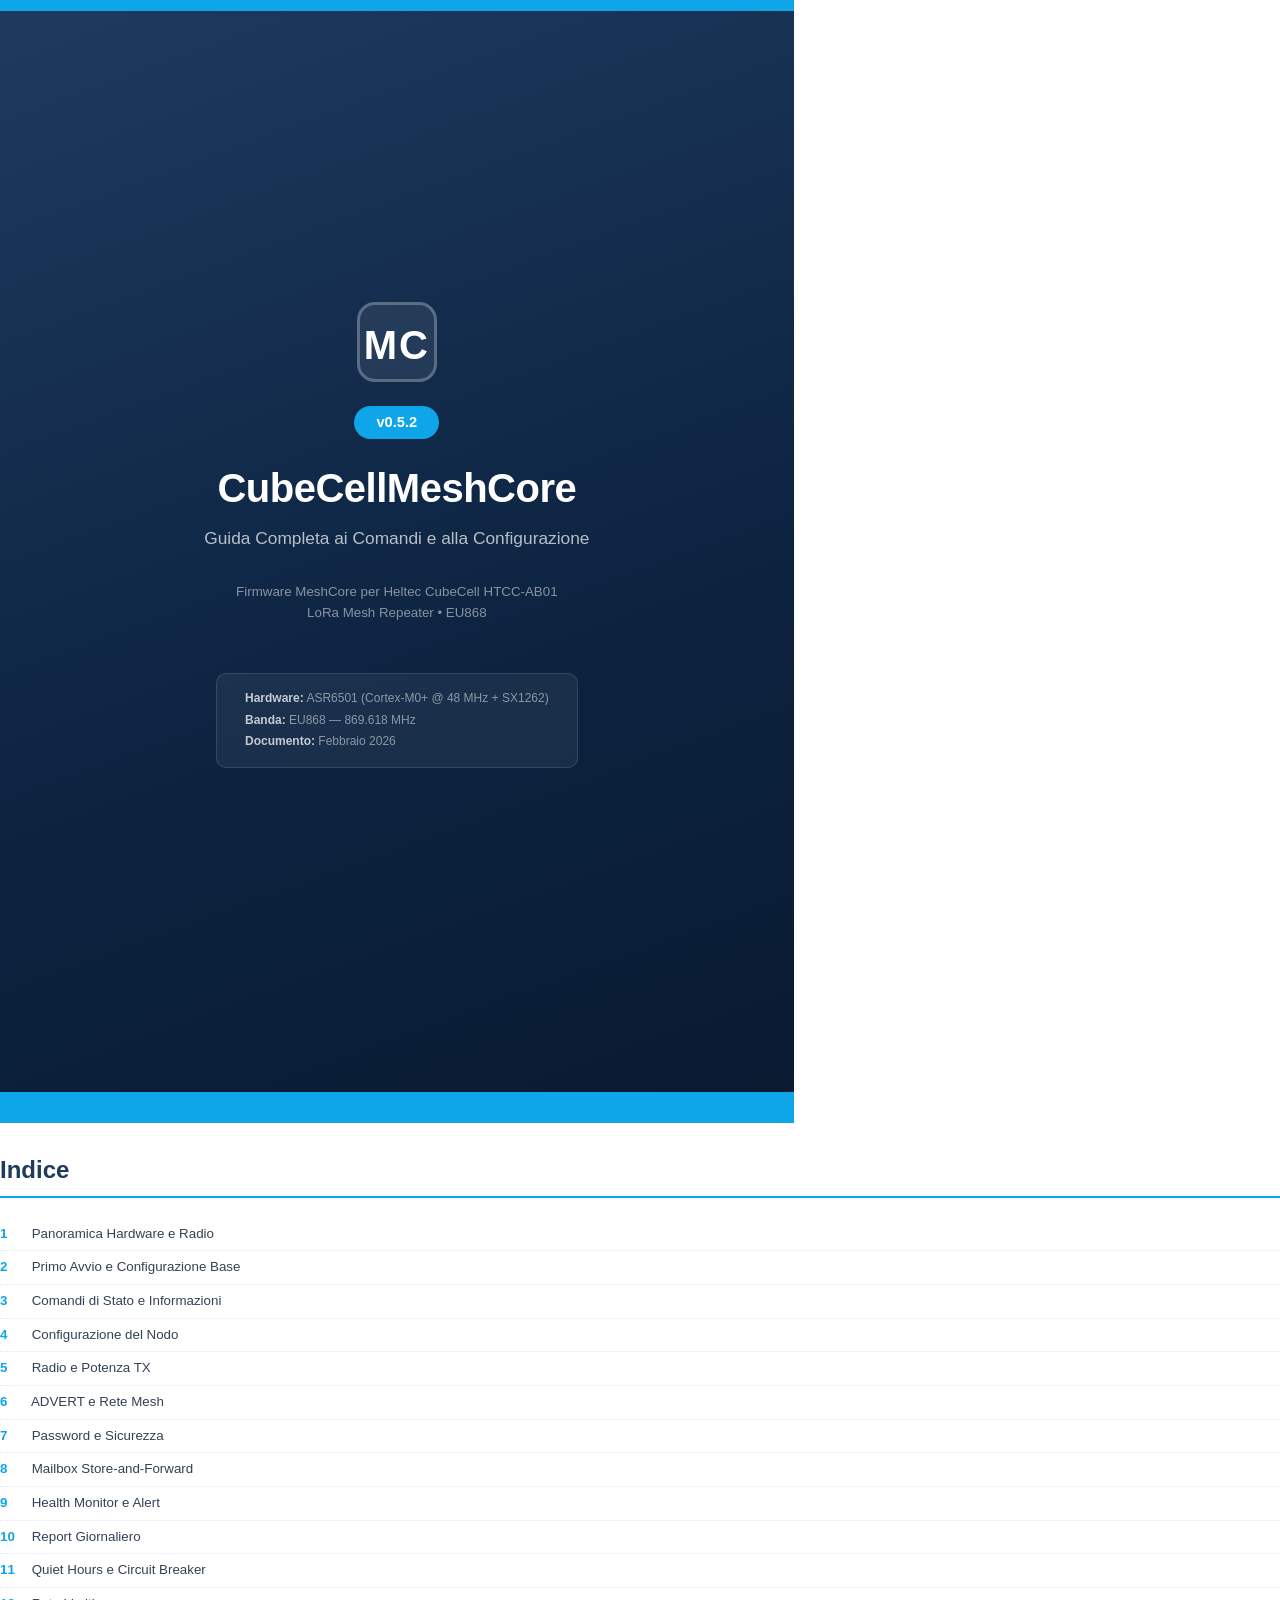
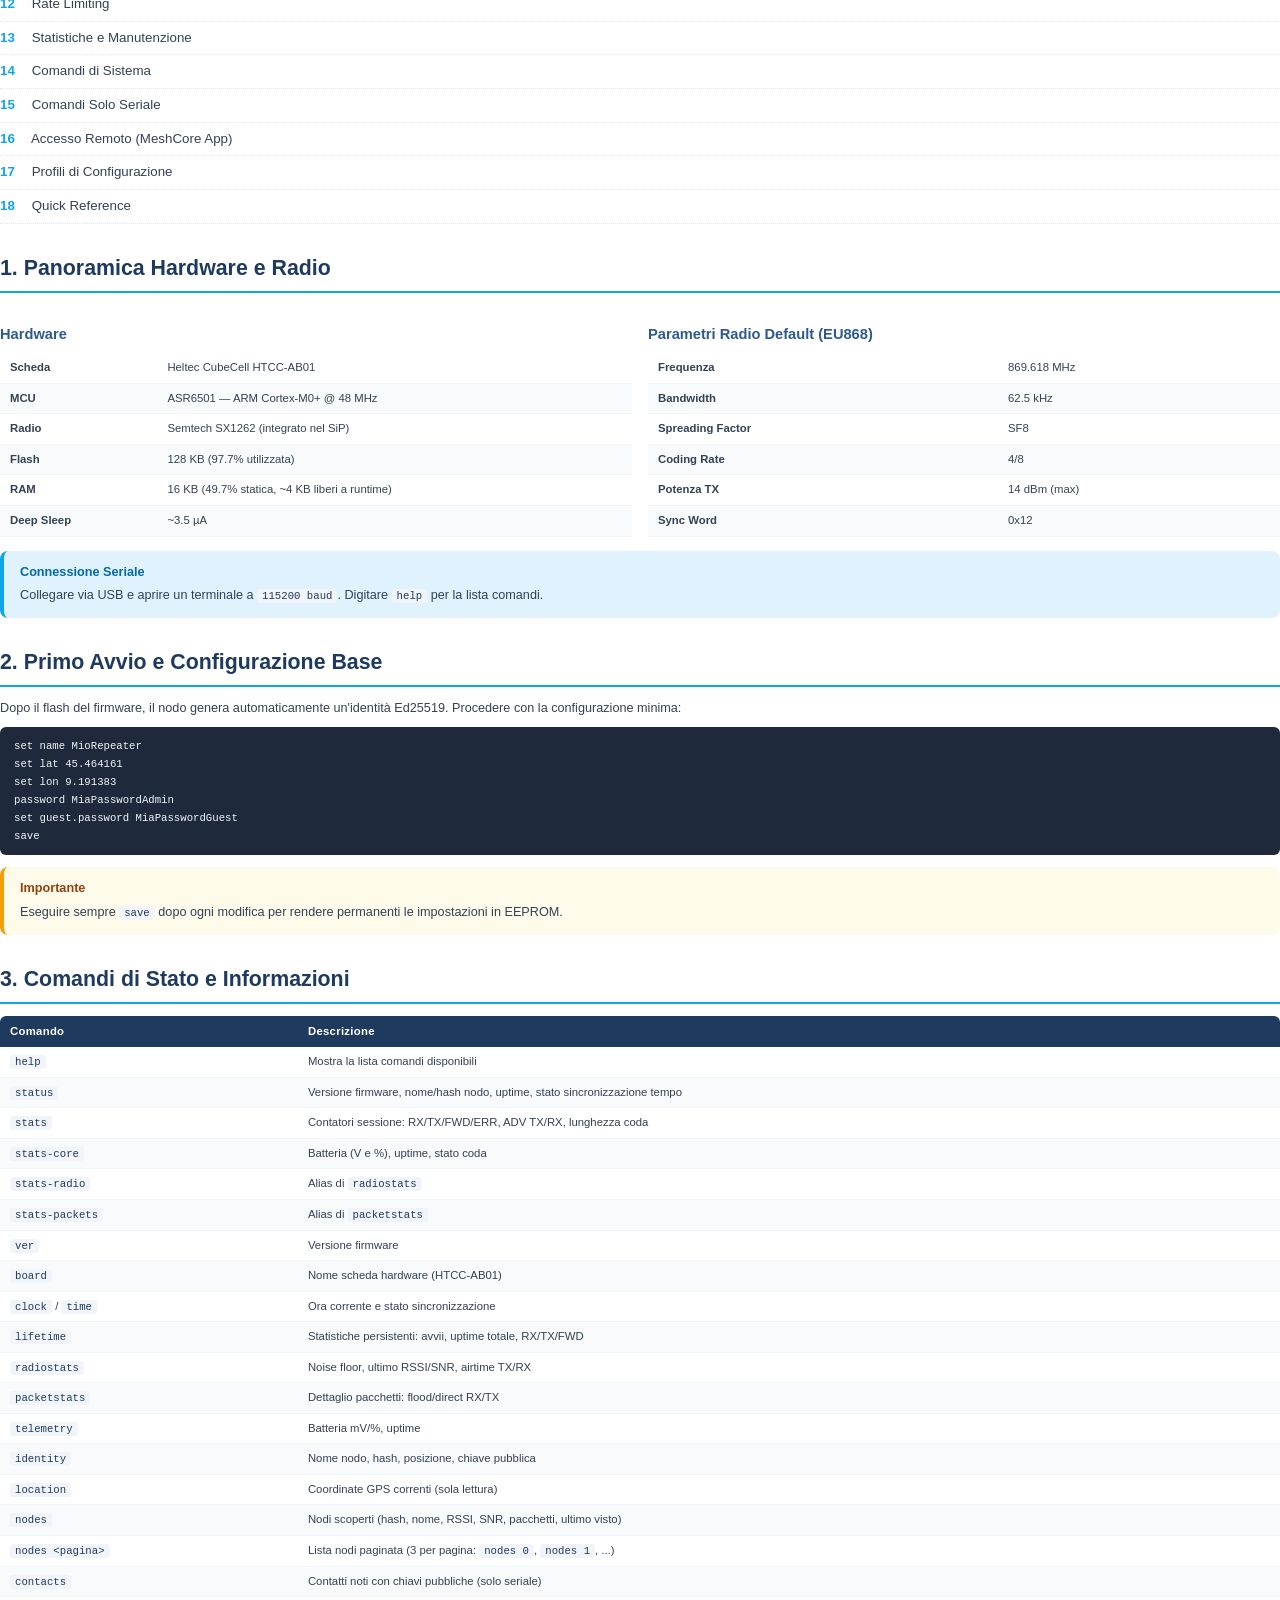
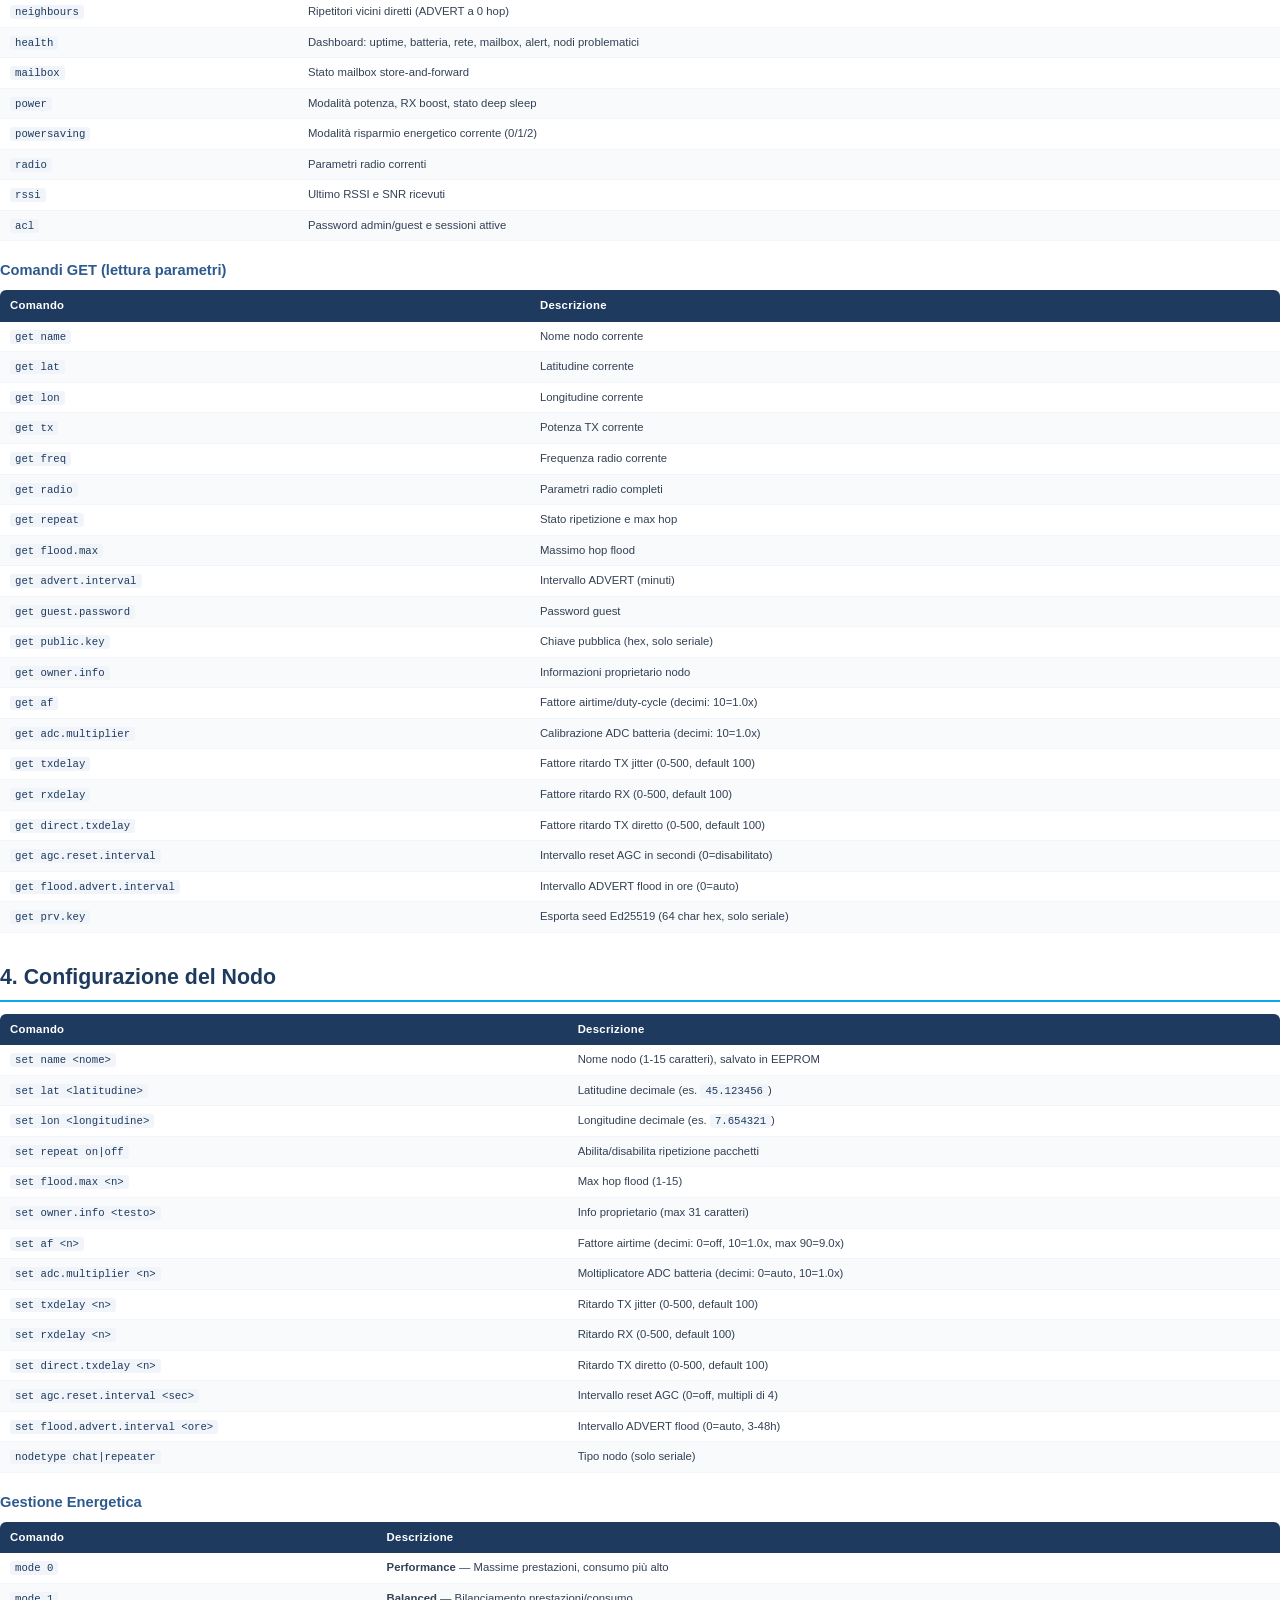
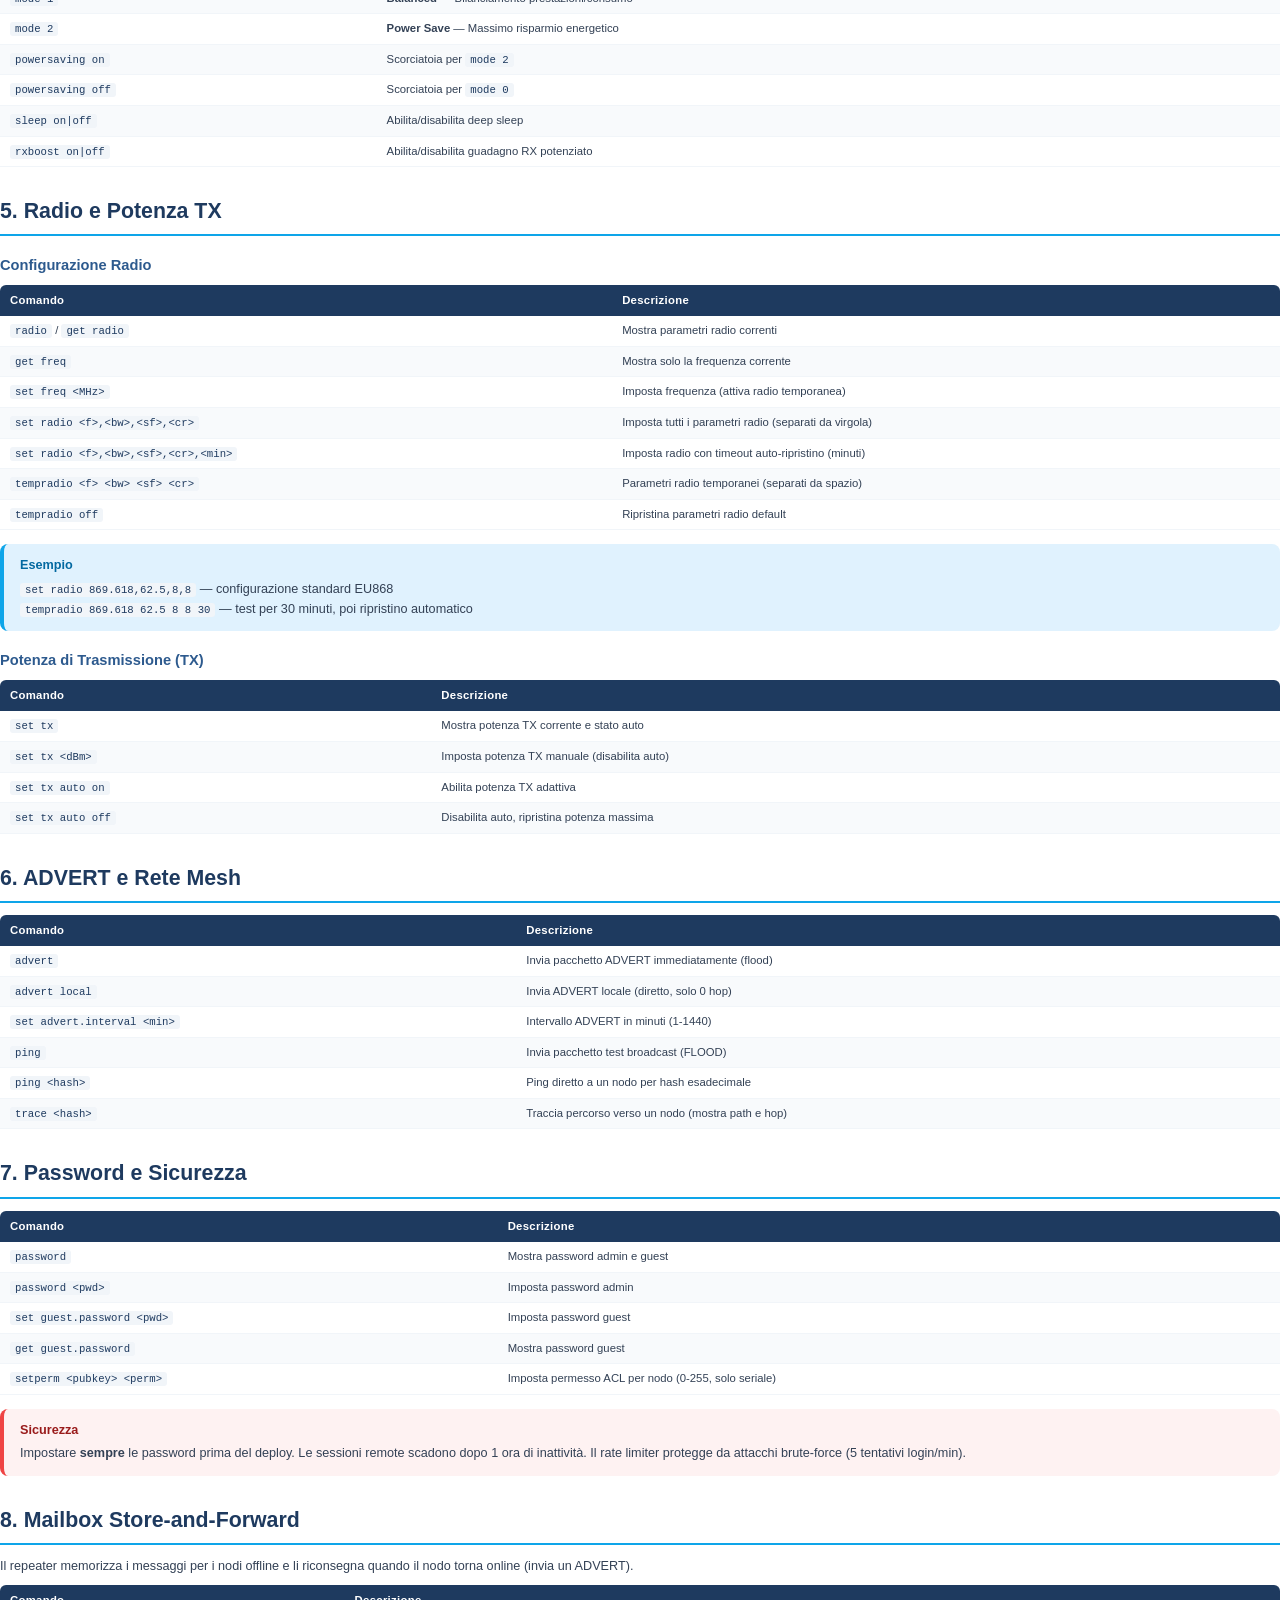
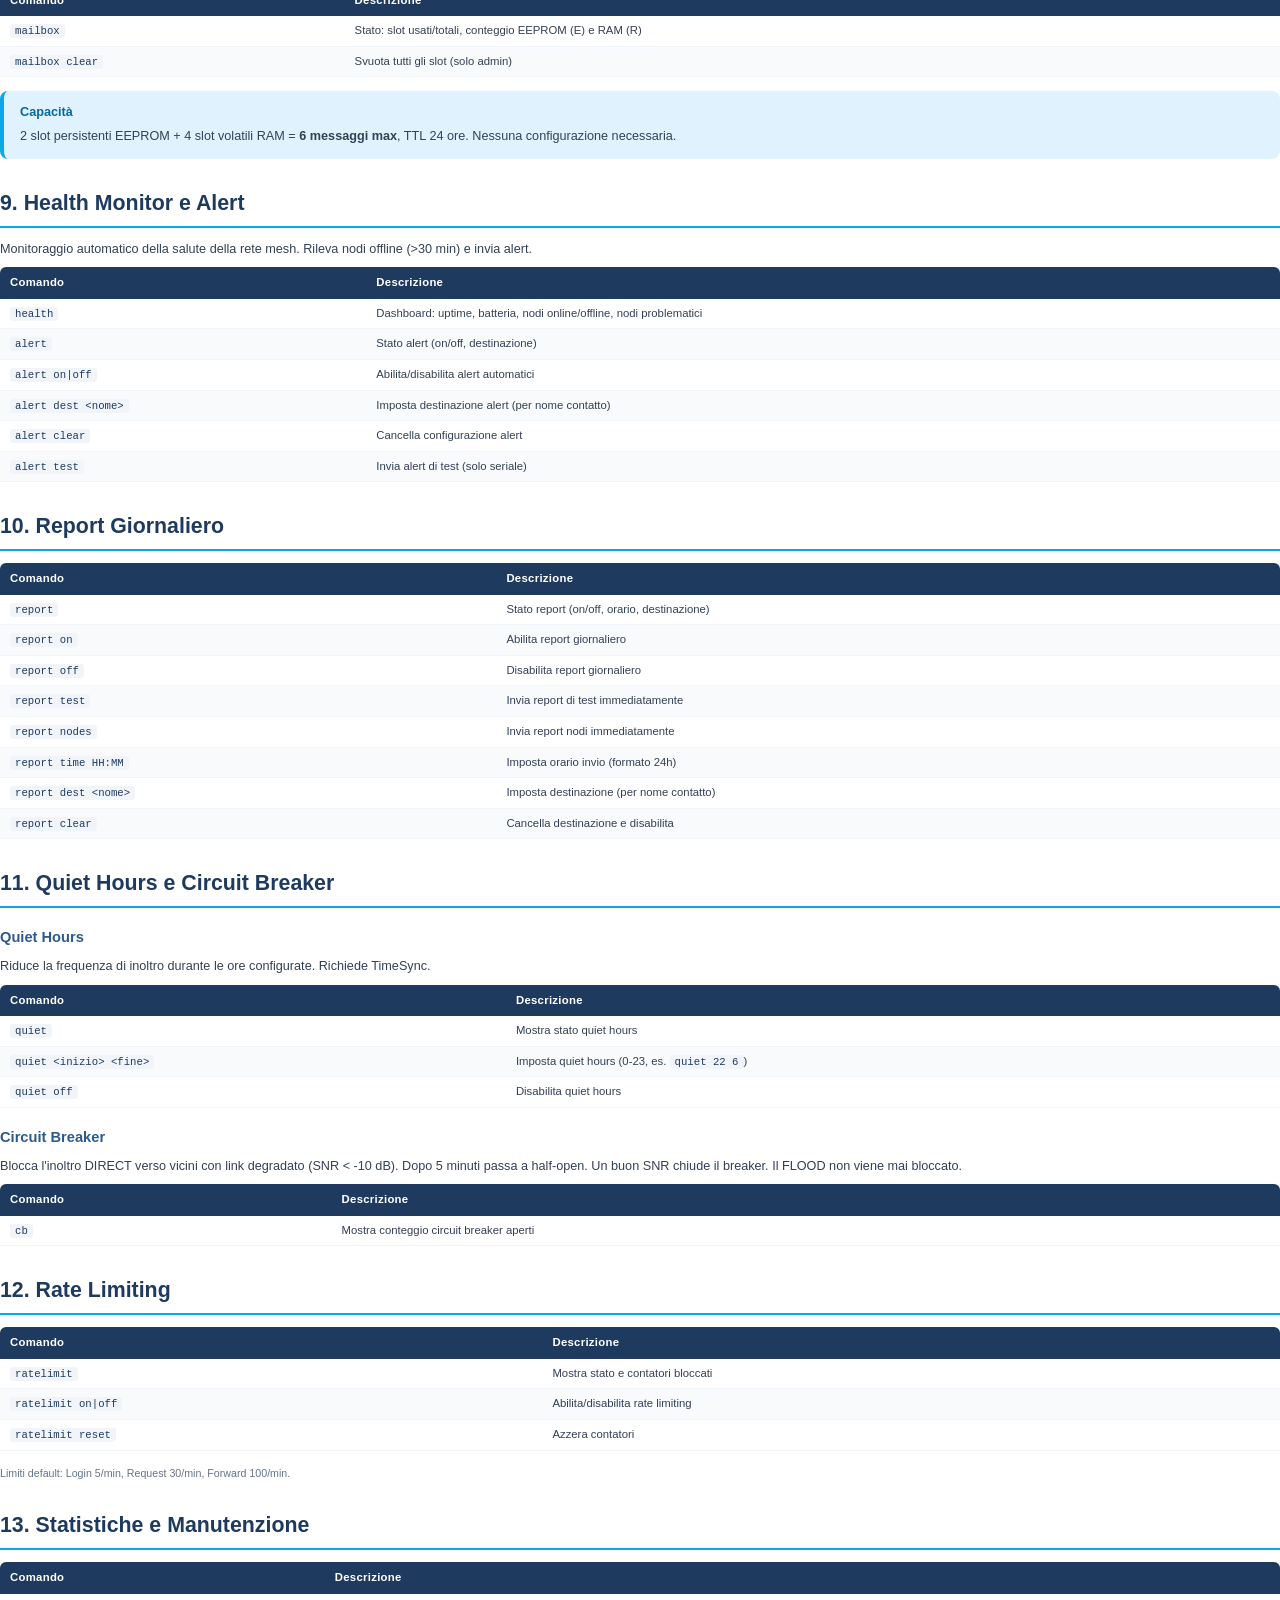
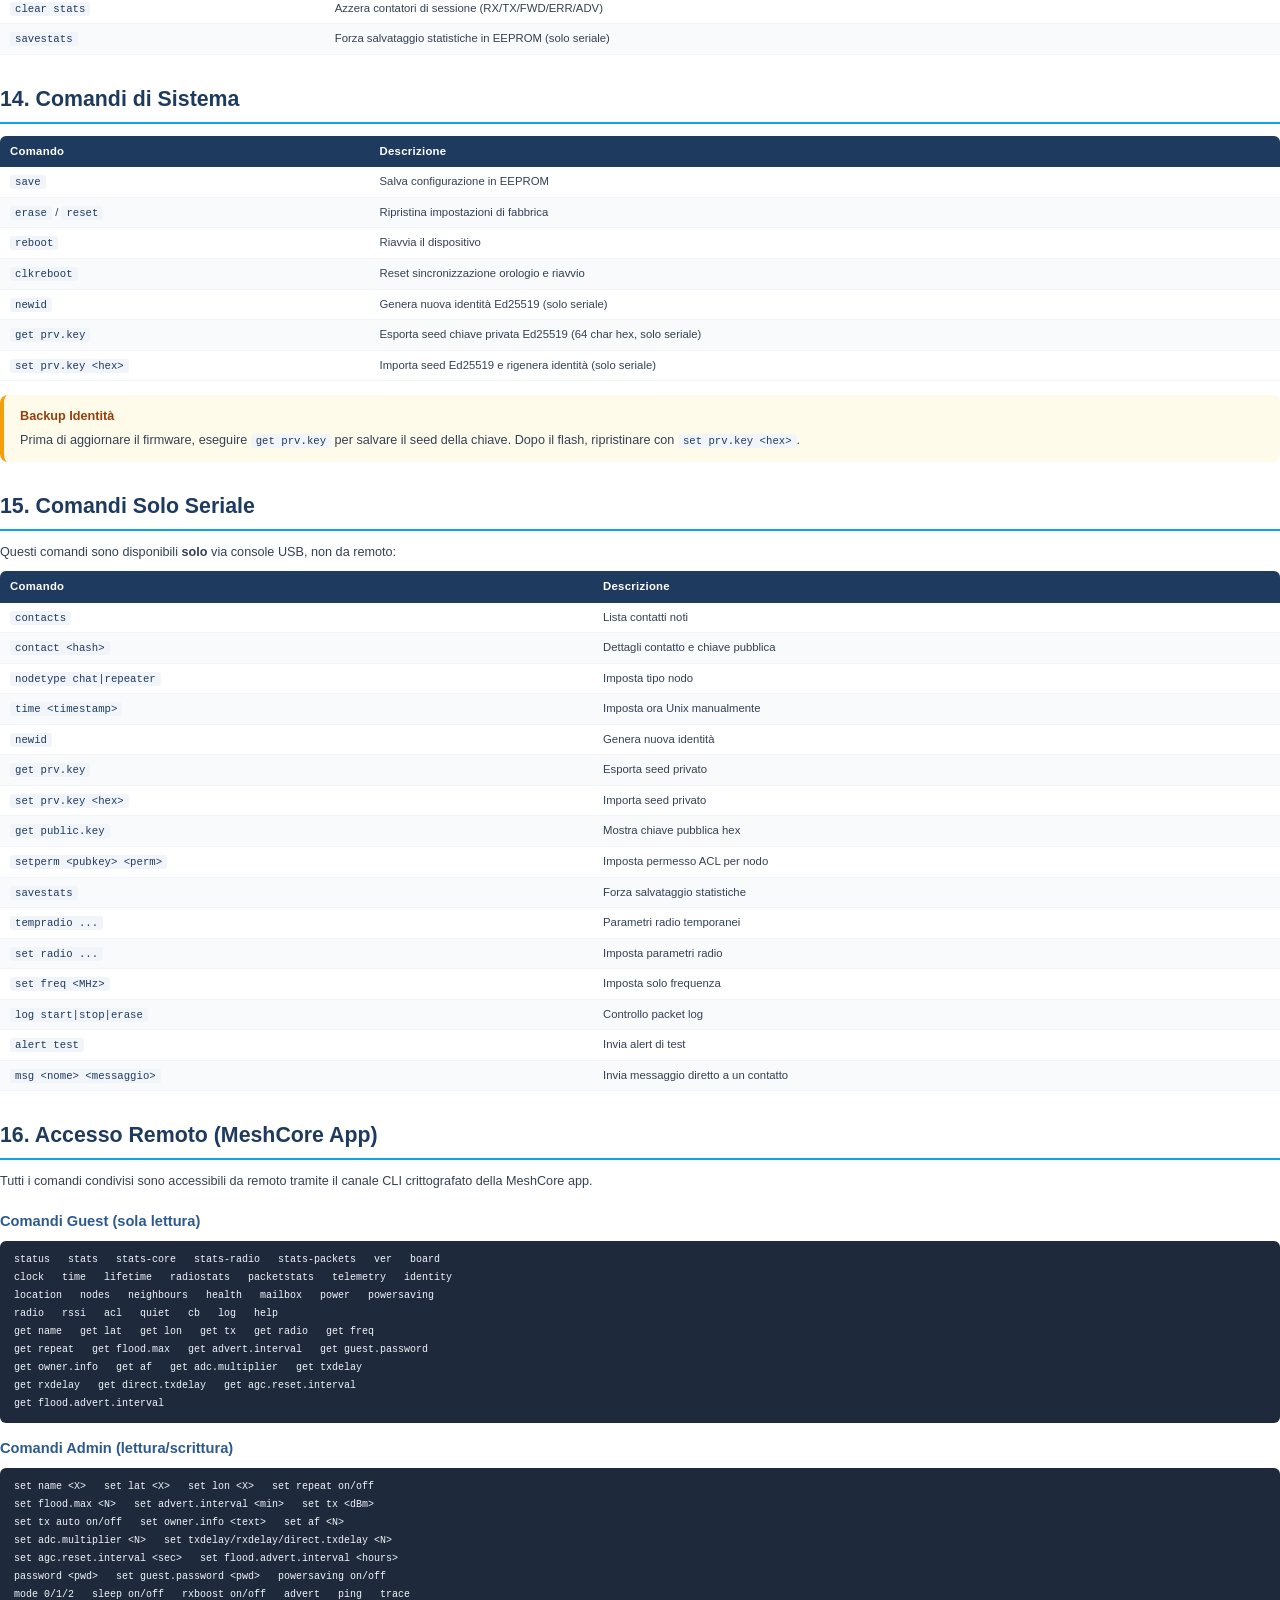
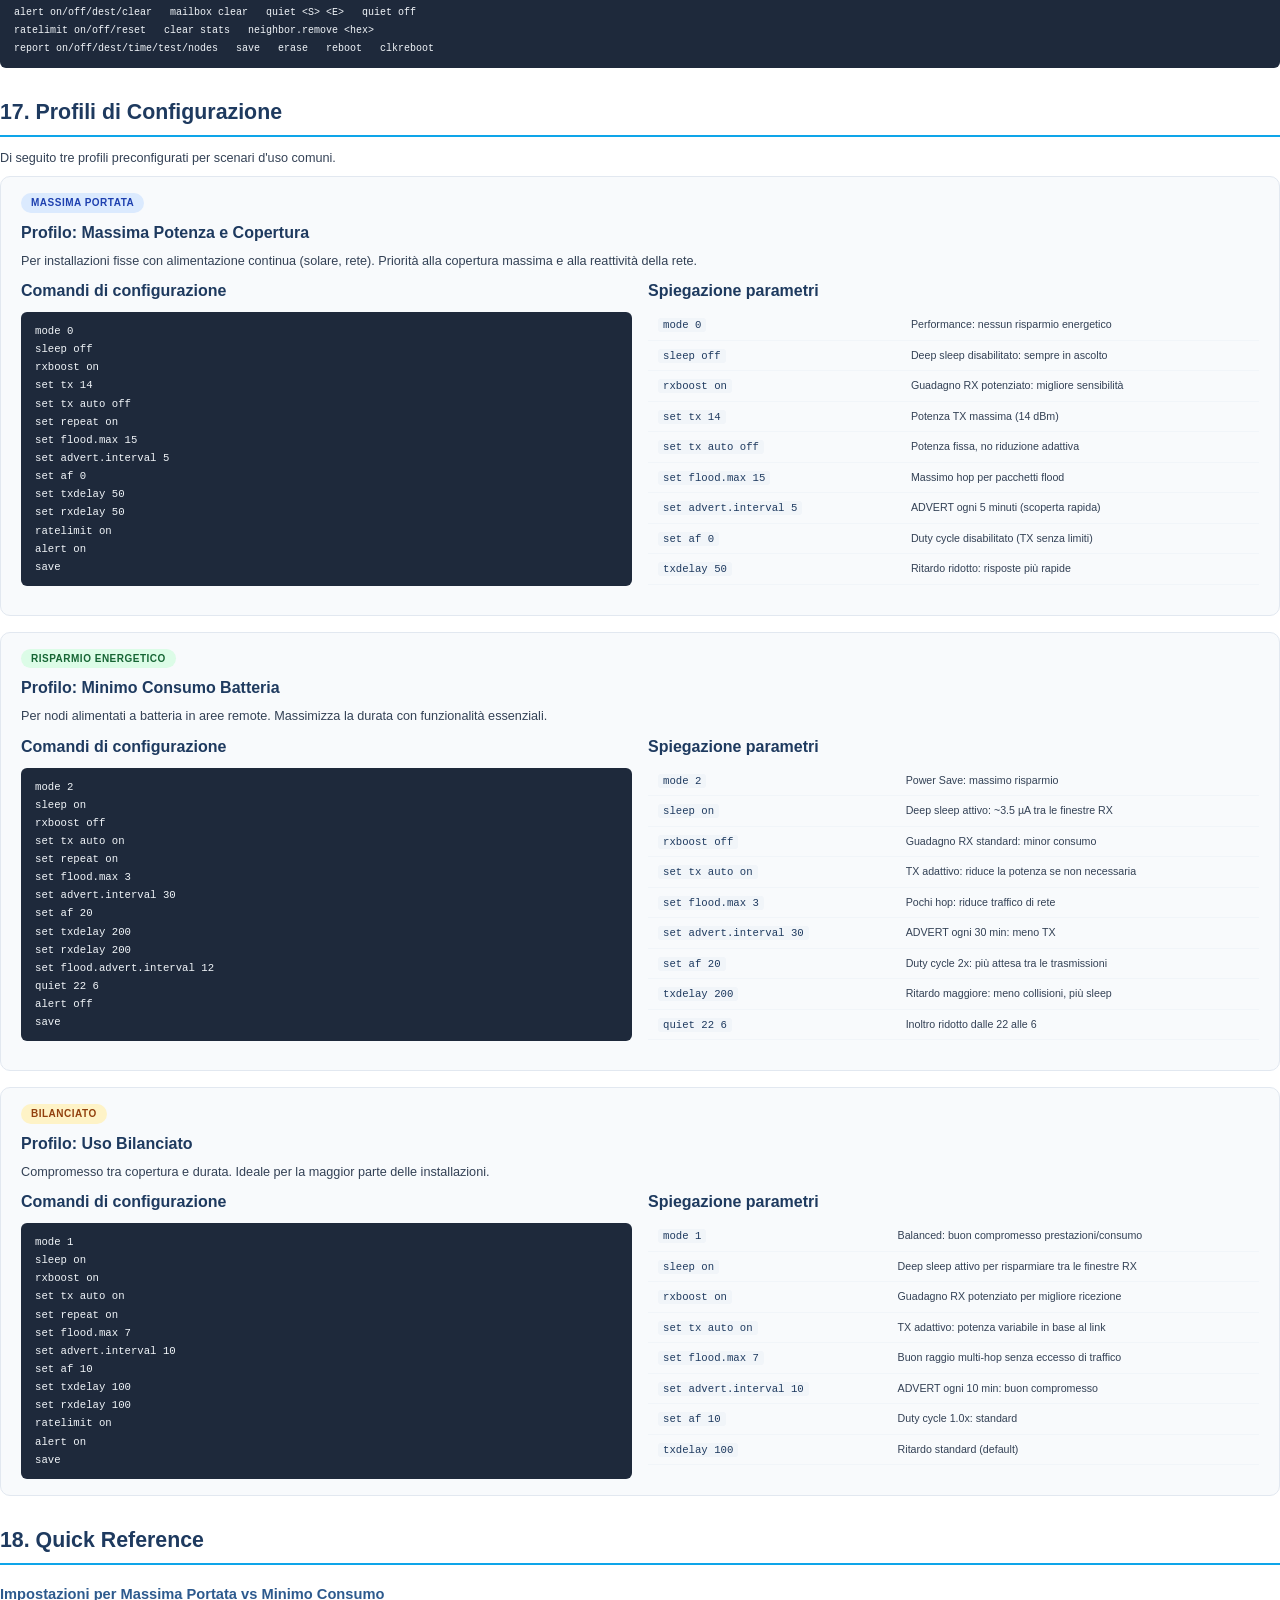
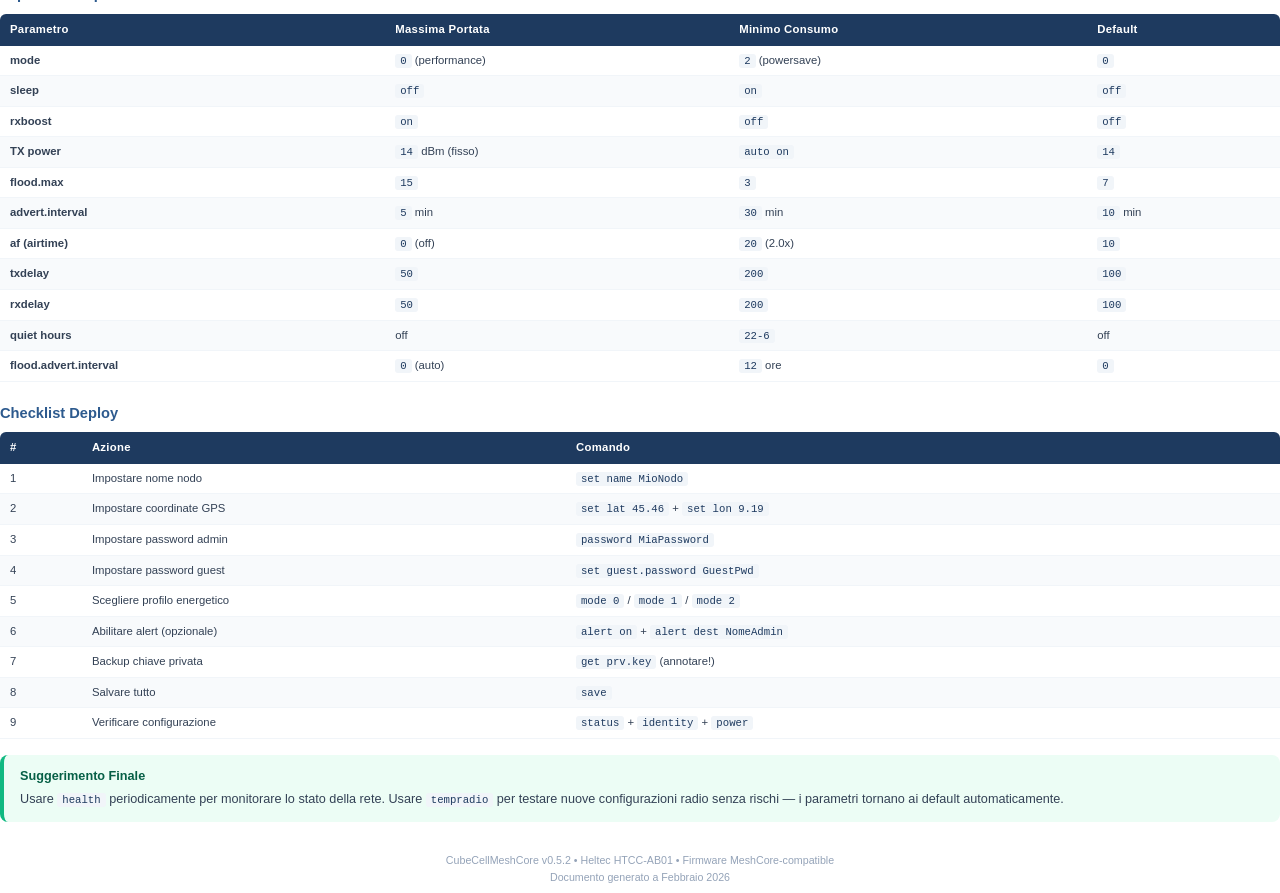
==== docs/CubeCellMeshCore_Guida_Comandi_IT.html @ b8c159b8 "Improve packet deserialization error logging Enhanced diagnostic output for 'Bad pkt' errors to show" ====
<!DOCTYPE html>
<html lang="it">
<head>
<meta charset="UTF-8">
<title>CubeCellMeshCore v0.5.2 - Guida Comandi</title>
<style>
  @page {
    size: A4;
    margin: 20mm 18mm 22mm 18mm;
    @bottom-center {
      content: "CubeCellMeshCore v0.5.2 — Guida Comandi";
      font-size: 8pt;
      color: #94a3b8;
      font-family: 'Inter', 'Segoe UI', sans-serif;
    }
    @bottom-right {
      content: counter(page) " / " counter(pages);
      font-size: 8pt;
      color: #94a3b8;
      font-family: 'Inter', 'Segoe UI', sans-serif;
    }
  }

  @page coverpage {
    margin: 0;
    @bottom-center { content: none; }
    @bottom-right { content: none; }
  }

  :root {
    --primary: #1e3a5f;
    --primary-light: #2d5a8e;
    --accent: #0ea5e9;
    --accent-soft: #e0f2fe;
    --success: #10b981;
    --success-bg: #ecfdf5;
    --warning: #f59e0b;
    --warning-bg: #fffbeb;
    --danger: #ef4444;
    --danger-bg: #fef2f2;
    --gray-50: #f8fafc;
    --gray-100: #f1f5f9;
    --gray-200: #e2e8f0;
    --gray-300: #cbd5e1;
    --gray-500: #64748b;
    --gray-700: #334155;
    --gray-900: #0f172a;
  }

  * { margin: 0; padding: 0; box-sizing: border-box; }

  body {
    font-family: 'Inter', 'Segoe UI', 'Helvetica Neue', Arial, sans-serif;
    font-size: 9.5pt;
    line-height: 1.55;
    color: var(--gray-700);
  }

  /* COVER PAGE - WeasyPrint compatible */
  .cover {
    page: coverpage;
    page-break-after: always;
    width: 210mm;
    height: 297mm;
    margin: 0;
    padding: 0;
    background: #1e3a5f;
    color: white;
    text-align: center;
    position: relative;
    overflow: hidden;
  }

  .cover-bg {
    position: absolute;
    top: 0; left: 0; right: 0; bottom: 0;
    background: linear-gradient(160deg, #1e3a5f 0%, #0c2340 60%, #091a30 100%);
  }

  /* Decorative geometric accent */
  .cover-accent {
    position: absolute;
    bottom: 0;
    left: 0;
    right: 0;
    height: 8mm;
    background: #0ea5e9;
  }

  .cover-accent-line {
    position: absolute;
    top: 0;
    left: 0;
    right: 0;
    height: 3mm;
    background: #0ea5e9;
  }

  .cover-content {
    position: relative;
    z-index: 1;
    padding-top: 80mm;
  }

  .cover-logo {
    width: 80px;
    height: 80px;
    border: 3px solid rgba(255,255,255,0.25);
    border-radius: 18px;
    margin: 0 auto 24px auto;
    line-height: 80px;
    font-size: 30pt;
    font-weight: 700;
    background: rgba(255,255,255,0.07);
    letter-spacing: 2px;
  }

  .cover .version-badge {
    display: inline-block;
    background: #0ea5e9;
    color: white;
    padding: 5px 22px;
    border-radius: 20px;
    font-size: 11pt;
    font-weight: 600;
    margin-bottom: 18px;
  }

  .cover h1 {
    font-size: 30pt;
    font-weight: 700;
    letter-spacing: -0.5px;
    margin-bottom: 6px;
    color: white;
  }

  .cover .subtitle {
    font-size: 13pt;
    font-weight: 300;
    color: rgba(255,255,255,0.70);
    margin-bottom: 30px;
  }

  .cover .desc {
    font-size: 10pt;
    color: rgba(255,255,255,0.50);
    margin-bottom: 50px;
  }

  .cover .meta-box {
    display: inline-block;
    text-align: left;
    background: rgba(255,255,255,0.06);
    border: 1px solid rgba(255,255,255,0.12);
    border-radius: 10px;
    padding: 14px 28px;
    font-size: 9pt;
    color: rgba(255,255,255,0.50);
    line-height: 1.8;
  }

  .cover .meta-box strong {
    color: rgba(255,255,255,0.75);
  }

  /* TOC */
  .toc {
    page-break-after: always;
  }

  .toc h2 {
    font-size: 18pt;
    color: var(--primary);
    margin-bottom: 20px;
    padding-bottom: 8px;
    border-bottom: 2px solid var(--accent);
  }

  .toc ul {
    list-style: none;
    padding: 0;
  }

  .toc li {
    padding: 6px 0;
    border-bottom: 1px dotted var(--gray-200);
    font-size: 10pt;
  }

  .toc li .num {
    display: inline-block;
    width: 28px;
    color: var(--accent);
    font-weight: 600;
  }

  /* SECTION HEADERS */
  h2 {
    font-size: 16pt;
    color: var(--primary);
    font-weight: 700;
    margin-top: 28px;
    margin-bottom: 12px;
    padding-bottom: 6px;
    border-bottom: 2px solid var(--accent);
    page-break-after: avoid;
  }

  h3 {
    font-size: 11pt;
    color: var(--primary-light);
    font-weight: 600;
    margin-top: 18px;
    margin-bottom: 8px;
    page-break-after: avoid;
  }

  h4 {
    font-size: 10pt;
    color: var(--gray-700);
    font-weight: 600;
    margin-top: 12px;
    margin-bottom: 6px;
  }

  p {
    margin-bottom: 8px;
  }

  /* TABLES */
  table {
    width: 100%;
    border-collapse: collapse;
    margin-bottom: 14px;
    font-size: 8.5pt;
    page-break-inside: avoid;
  }

  thead th {
    background: #1e3a5f;
    color: white;
    font-weight: 600;
    text-align: left;
    padding: 7px 10px;
    font-size: 8.5pt;
    letter-spacing: 0.3px;
  }

  thead th:first-child { border-radius: 6px 0 0 0; }
  thead th:last-child { border-radius: 0 6px 0 0; }

  tbody td {
    padding: 6px 10px;
    border-bottom: 1px solid #f1f5f9;
    vertical-align: top;
  }

  tbody tr:nth-child(even) { background: #f8fafc; }

  /* CODE */
  code {
    font-family: 'Consolas', 'Courier New', monospace;
    font-size: 8pt;
    background: #f1f5f9;
    padding: 1px 5px;
    border-radius: 3px;
    color: #1e3a5f;
  }

  pre {
    background: #0f172a;
    color: #e2e8f0;
    padding: 12px 16px;
    border-radius: 8px;
    font-size: 8pt;
    line-height: 1.5;
    margin-bottom: 12px;
    overflow-x: auto;
    page-break-inside: avoid;
  }

  pre code {
    background: none;
    padding: 0;
    color: inherit;
  }

  /* INFO BOXES */
  .box {
    border-radius: 8px;
    padding: 12px 16px;
    margin-bottom: 14px;
    page-break-inside: avoid;
  }

  .box-title {
    font-weight: 600;
    font-size: 9.5pt;
    margin-bottom: 4px;
  }

  .box-tip {
    background: #e0f2fe;
    border-left: 4px solid #0ea5e9;
  }

  .box-tip .box-title { color: #0369a1; }

  .box-success {
    background: #ecfdf5;
    border-left: 4px solid #10b981;
  }

  .box-success .box-title { color: #065f46; }

  .box-warning {
    background: #fffbeb;
    border-left: 4px solid #f59e0b;
  }

  .box-warning .box-title { color: #92400e; }

  .box-danger {
    background: #fef2f2;
    border-left: 4px solid #ef4444;
  }

  .box-danger .box-title { color: #991b1b; }

  /* PROFILE CARDS */
  .profile-card {
    background: #f8fafc;
    border: 1px solid #e2e8f0;
    border-radius: 10px;
    padding: 16px 20px;
    margin-bottom: 16px;
    page-break-inside: avoid;
  }

  .profile-card h4 {
    margin-top: 0;
    font-size: 12pt;
    color: #1e3a5f;
  }

  .profile-card .badge {
    display: inline-block;
    padding: 2px 10px;
    border-radius: 12px;
    font-size: 7.5pt;
    font-weight: 600;
    text-transform: uppercase;
    letter-spacing: 0.5px;
    margin-bottom: 8px;
  }

  .badge-perf { background: #dbeafe; color: #1e40af; }
  .badge-save { background: #dcfce7; color: #166534; }
  .badge-bal  { background: #fef3c7; color: #92400e; }

  /* CMD-LIST: white text on dark background for readability */
  .cmd-list {
    background: #1e293b;
    color: #f1f5f9;
    font-family: 'Consolas', 'Courier New', monospace;
    font-size: 8pt;
    padding: 10px 14px;
    border-radius: 6px;
    margin-top: 8px;
    line-height: 1.7;
  }

  /* UTILITIES */
  .two-col {
    display: flex;
    gap: 16px;
  }

  .two-col > div { flex: 1; }

  .small { font-size: 8pt; color: #64748b; }
  .break-before { page-break-before: always; }
  .no-break { page-break-inside: avoid; }
</style>
</head>
<body>

<!-- =================== COVER =================== -->
<div class="cover">
  <div class="cover-bg"></div>
  <div class="cover-accent-line"></div>
  <div class="cover-accent"></div>
  <div class="cover-content">
    <div class="cover-logo">MC</div>
    <div class="version-badge">v0.5.2</div>
    <h1>CubeCellMeshCore</h1>
    <p class="subtitle">Guida Completa ai Comandi e alla Configurazione</p>
    <p class="desc">
      Firmware MeshCore per Heltec CubeCell HTCC-AB01<br>
      LoRa Mesh Repeater &bull; EU868
    </p>
    <div class="meta-box">
      <strong>Hardware:</strong> ASR6501 (Cortex-M0+ @ 48 MHz + SX1262)<br>
      <strong>Banda:</strong> EU868 &mdash; 869.618 MHz<br>
      <strong>Documento:</strong> Febbraio 2026
    </div>
  </div>
</div>

<!-- =================== TOC =================== -->
<div class="toc">
  <h2>Indice</h2>
  <ul>
    <li><span class="num">1</span> Panoramica Hardware e Radio</li>
    <li><span class="num">2</span> Primo Avvio e Configurazione Base</li>
    <li><span class="num">3</span> Comandi di Stato e Informazioni</li>
    <li><span class="num">4</span> Configurazione del Nodo</li>
    <li><span class="num">5</span> Radio e Potenza TX</li>
    <li><span class="num">6</span> ADVERT e Rete Mesh</li>
    <li><span class="num">7</span> Password e Sicurezza</li>
    <li><span class="num">8</span> Mailbox Store-and-Forward</li>
    <li><span class="num">9</span> Health Monitor e Alert</li>
    <li><span class="num">10</span> Report Giornaliero</li>
    <li><span class="num">11</span> Quiet Hours e Circuit Breaker</li>
    <li><span class="num">12</span> Rate Limiting</li>
    <li><span class="num">13</span> Statistiche e Manutenzione</li>
    <li><span class="num">14</span> Comandi di Sistema</li>
    <li><span class="num">15</span> Comandi Solo Seriale</li>
    <li><span class="num">16</span> Accesso Remoto (MeshCore App)</li>
    <li><span class="num">17</span> Profili di Configurazione</li>
    <li><span class="num">18</span> Quick Reference</li>
  </ul>
</div>

<!-- =================== 1. PANORAMICA =================== -->
<h2>1. Panoramica Hardware e Radio</h2>

<div class="two-col">
  <div>
    <h3>Hardware</h3>
    <table>
      <tbody>
        <tr><td><strong>Scheda</strong></td><td>Heltec CubeCell HTCC-AB01</td></tr>
        <tr><td><strong>MCU</strong></td><td>ASR6501 &mdash; ARM Cortex-M0+ @ 48 MHz</td></tr>
        <tr><td><strong>Radio</strong></td><td>Semtech SX1262 (integrato nel SiP)</td></tr>
        <tr><td><strong>Flash</strong></td><td>128 KB (97.7% utilizzata)</td></tr>
        <tr><td><strong>RAM</strong></td><td>16 KB (49.7% statica, ~4 KB liberi a runtime)</td></tr>
        <tr><td><strong>Deep Sleep</strong></td><td>~3.5 &micro;A</td></tr>
      </tbody>
    </table>
  </div>
  <div>
    <h3>Parametri Radio Default (EU868)</h3>
    <table>
      <tbody>
        <tr><td><strong>Frequenza</strong></td><td>869.618 MHz</td></tr>
        <tr><td><strong>Bandwidth</strong></td><td>62.5 kHz</td></tr>
        <tr><td><strong>Spreading Factor</strong></td><td>SF8</td></tr>
        <tr><td><strong>Coding Rate</strong></td><td>4/8</td></tr>
        <tr><td><strong>Potenza TX</strong></td><td>14 dBm (max)</td></tr>
        <tr><td><strong>Sync Word</strong></td><td>0x12</td></tr>
      </tbody>
    </table>
  </div>
</div>

<div class="box box-tip">
  <div class="box-title">Connessione Seriale</div>
  Collegare via USB e aprire un terminale a <code>115200 baud</code>. Digitare <code>help</code> per la lista comandi.
</div>

<!-- =================== 2. PRIMO AVVIO =================== -->
<h2>2. Primo Avvio e Configurazione Base</h2>

<p>Dopo il flash del firmware, il nodo genera automaticamente un'identit&agrave; Ed25519. Procedere con la configurazione minima:</p>

<div class="cmd-list">
set name MioRepeater<br>
set lat 45.464161<br>
set lon 9.191383<br>
password MiaPasswordAdmin<br>
set guest.password MiaPasswordGuest<br>
save
</div>

<div class="box box-warning" style="margin-top:12px;">
  <div class="box-title">Importante</div>
  Eseguire sempre <code>save</code> dopo ogni modifica per rendere permanenti le impostazioni in EEPROM.
</div>

<!-- =================== 3. STATO E INFO =================== -->
<h2 class="break-before">3. Comandi di Stato e Informazioni</h2>

<table>
  <thead><tr><th>Comando</th><th>Descrizione</th></tr></thead>
  <tbody>
    <tr><td><code>help</code></td><td>Mostra la lista comandi disponibili</td></tr>
    <tr><td><code>status</code></td><td>Versione firmware, nome/hash nodo, uptime, stato sincronizzazione tempo</td></tr>
    <tr><td><code>stats</code></td><td>Contatori sessione: RX/TX/FWD/ERR, ADV TX/RX, lunghezza coda</td></tr>
    <tr><td><code>stats-core</code></td><td>Batteria (V e %), uptime, stato coda</td></tr>
    <tr><td><code>stats-radio</code></td><td>Alias di <code>radiostats</code></td></tr>
    <tr><td><code>stats-packets</code></td><td>Alias di <code>packetstats</code></td></tr>
    <tr><td><code>ver</code></td><td>Versione firmware</td></tr>
    <tr><td><code>board</code></td><td>Nome scheda hardware (HTCC-AB01)</td></tr>
    <tr><td><code>clock</code> / <code>time</code></td><td>Ora corrente e stato sincronizzazione</td></tr>
    <tr><td><code>lifetime</code></td><td>Statistiche persistenti: avvii, uptime totale, RX/TX/FWD</td></tr>
    <tr><td><code>radiostats</code></td><td>Noise floor, ultimo RSSI/SNR, airtime TX/RX</td></tr>
    <tr><td><code>packetstats</code></td><td>Dettaglio pacchetti: flood/direct RX/TX</td></tr>
    <tr><td><code>telemetry</code></td><td>Batteria mV/%, uptime</td></tr>
    <tr><td><code>identity</code></td><td>Nome nodo, hash, posizione, chiave pubblica</td></tr>
    <tr><td><code>location</code></td><td>Coordinate GPS correnti (sola lettura)</td></tr>
    <tr><td><code>nodes</code></td><td>Nodi scoperti (hash, nome, RSSI, SNR, pacchetti, ultimo visto)</td></tr>
    <tr><td><code>nodes &lt;pagina&gt;</code></td><td>Lista nodi paginata (3 per pagina: <code>nodes 0</code>, <code>nodes 1</code>, ...)</td></tr>
    <tr><td><code>contacts</code></td><td>Contatti noti con chiavi pubbliche (solo seriale)</td></tr>
    <tr><td><code>neighbours</code></td><td>Ripetitori vicini diretti (ADVERT a 0 hop)</td></tr>
    <tr><td><code>health</code></td><td>Dashboard: uptime, batteria, rete, mailbox, alert, nodi problematici</td></tr>
    <tr><td><code>mailbox</code></td><td>Stato mailbox store-and-forward</td></tr>
    <tr><td><code>power</code></td><td>Modalit&agrave; potenza, RX boost, stato deep sleep</td></tr>
    <tr><td><code>powersaving</code></td><td>Modalit&agrave; risparmio energetico corrente (0/1/2)</td></tr>
    <tr><td><code>radio</code></td><td>Parametri radio correnti</td></tr>
    <tr><td><code>rssi</code></td><td>Ultimo RSSI e SNR ricevuti</td></tr>
    <tr><td><code>acl</code></td><td>Password admin/guest e sessioni attive</td></tr>
  </tbody>
</table>

<h3>Comandi GET (lettura parametri)</h3>
<table>
  <thead><tr><th>Comando</th><th>Descrizione</th></tr></thead>
  <tbody>
    <tr><td><code>get name</code></td><td>Nome nodo corrente</td></tr>
    <tr><td><code>get lat</code></td><td>Latitudine corrente</td></tr>
    <tr><td><code>get lon</code></td><td>Longitudine corrente</td></tr>
    <tr><td><code>get tx</code></td><td>Potenza TX corrente</td></tr>
    <tr><td><code>get freq</code></td><td>Frequenza radio corrente</td></tr>
    <tr><td><code>get radio</code></td><td>Parametri radio completi</td></tr>
    <tr><td><code>get repeat</code></td><td>Stato ripetizione e max hop</td></tr>
    <tr><td><code>get flood.max</code></td><td>Massimo hop flood</td></tr>
    <tr><td><code>get advert.interval</code></td><td>Intervallo ADVERT (minuti)</td></tr>
    <tr><td><code>get guest.password</code></td><td>Password guest</td></tr>
    <tr><td><code>get public.key</code></td><td>Chiave pubblica (hex, solo seriale)</td></tr>
    <tr><td><code>get owner.info</code></td><td>Informazioni proprietario nodo</td></tr>
    <tr><td><code>get af</code></td><td>Fattore airtime/duty-cycle (decimi: 10=1.0x)</td></tr>
    <tr><td><code>get adc.multiplier</code></td><td>Calibrazione ADC batteria (decimi: 10=1.0x)</td></tr>
    <tr><td><code>get txdelay</code></td><td>Fattore ritardo TX jitter (0-500, default 100)</td></tr>
    <tr><td><code>get rxdelay</code></td><td>Fattore ritardo RX (0-500, default 100)</td></tr>
    <tr><td><code>get direct.txdelay</code></td><td>Fattore ritardo TX diretto (0-500, default 100)</td></tr>
    <tr><td><code>get agc.reset.interval</code></td><td>Intervallo reset AGC in secondi (0=disabilitato)</td></tr>
    <tr><td><code>get flood.advert.interval</code></td><td>Intervallo ADVERT flood in ore (0=auto)</td></tr>
    <tr><td><code>get prv.key</code></td><td>Esporta seed Ed25519 (64 char hex, solo seriale)</td></tr>
  </tbody>
</table>

<!-- =================== 4. CONFIG NODO =================== -->
<h2 class="break-before">4. Configurazione del Nodo</h2>

<table>
  <thead><tr><th>Comando</th><th>Descrizione</th></tr></thead>
  <tbody>
    <tr><td><code>set name &lt;nome&gt;</code></td><td>Nome nodo (1-15 caratteri), salvato in EEPROM</td></tr>
    <tr><td><code>set lat &lt;latitudine&gt;</code></td><td>Latitudine decimale (es. <code>45.123456</code>)</td></tr>
    <tr><td><code>set lon &lt;longitudine&gt;</code></td><td>Longitudine decimale (es. <code>7.654321</code>)</td></tr>
    <tr><td><code>set repeat on|off</code></td><td>Abilita/disabilita ripetizione pacchetti</td></tr>
    <tr><td><code>set flood.max &lt;n&gt;</code></td><td>Max hop flood (1-15)</td></tr>
    <tr><td><code>set owner.info &lt;testo&gt;</code></td><td>Info proprietario (max 31 caratteri)</td></tr>
    <tr><td><code>set af &lt;n&gt;</code></td><td>Fattore airtime (decimi: 0=off, 10=1.0x, max 90=9.0x)</td></tr>
    <tr><td><code>set adc.multiplier &lt;n&gt;</code></td><td>Moltiplicatore ADC batteria (decimi: 0=auto, 10=1.0x)</td></tr>
    <tr><td><code>set txdelay &lt;n&gt;</code></td><td>Ritardo TX jitter (0-500, default 100)</td></tr>
    <tr><td><code>set rxdelay &lt;n&gt;</code></td><td>Ritardo RX (0-500, default 100)</td></tr>
    <tr><td><code>set direct.txdelay &lt;n&gt;</code></td><td>Ritardo TX diretto (0-500, default 100)</td></tr>
    <tr><td><code>set agc.reset.interval &lt;sec&gt;</code></td><td>Intervallo reset AGC (0=off, multipli di 4)</td></tr>
    <tr><td><code>set flood.advert.interval &lt;ore&gt;</code></td><td>Intervallo ADVERT flood (0=auto, 3-48h)</td></tr>
    <tr><td><code>nodetype chat|repeater</code></td><td>Tipo nodo (solo seriale)</td></tr>
  </tbody>
</table>

<h3>Gestione Energetica</h3>
<table>
  <thead><tr><th>Comando</th><th>Descrizione</th></tr></thead>
  <tbody>
    <tr><td><code>mode 0</code></td><td><strong>Performance</strong> &mdash; Massime prestazioni, consumo pi&ugrave; alto</td></tr>
    <tr><td><code>mode 1</code></td><td><strong>Balanced</strong> &mdash; Bilanciamento prestazioni/consumo</td></tr>
    <tr><td><code>mode 2</code></td><td><strong>Power Save</strong> &mdash; Massimo risparmio energetico</td></tr>
    <tr><td><code>powersaving on</code></td><td>Scorciatoia per <code>mode 2</code></td></tr>
    <tr><td><code>powersaving off</code></td><td>Scorciatoia per <code>mode 0</code></td></tr>
    <tr><td><code>sleep on|off</code></td><td>Abilita/disabilita deep sleep</td></tr>
    <tr><td><code>rxboost on|off</code></td><td>Abilita/disabilita guadagno RX potenziato</td></tr>
  </tbody>
</table>

<!-- =================== 5. RADIO =================== -->
<h2>5. Radio e Potenza TX</h2>

<h3>Configurazione Radio</h3>
<table>
  <thead><tr><th>Comando</th><th>Descrizione</th></tr></thead>
  <tbody>
    <tr><td><code>radio</code> / <code>get radio</code></td><td>Mostra parametri radio correnti</td></tr>
    <tr><td><code>get freq</code></td><td>Mostra solo la frequenza corrente</td></tr>
    <tr><td><code>set freq &lt;MHz&gt;</code></td><td>Imposta frequenza (attiva radio temporanea)</td></tr>
    <tr><td><code>set radio &lt;f&gt;,&lt;bw&gt;,&lt;sf&gt;,&lt;cr&gt;</code></td><td>Imposta tutti i parametri radio (separati da virgola)</td></tr>
    <tr><td><code>set radio &lt;f&gt;,&lt;bw&gt;,&lt;sf&gt;,&lt;cr&gt;,&lt;min&gt;</code></td><td>Imposta radio con timeout auto-ripristino (minuti)</td></tr>
    <tr><td><code>tempradio &lt;f&gt; &lt;bw&gt; &lt;sf&gt; &lt;cr&gt;</code></td><td>Parametri radio temporanei (separati da spazio)</td></tr>
    <tr><td><code>tempradio off</code></td><td>Ripristina parametri radio default</td></tr>
  </tbody>
</table>

<div class="box box-tip">
  <div class="box-title">Esempio</div>
  <code>set radio 869.618,62.5,8,8</code> &mdash; configurazione standard EU868<br>
  <code>tempradio 869.618 62.5 8 8 30</code> &mdash; test per 30 minuti, poi ripristino automatico
</div>

<h3>Potenza di Trasmissione (TX)</h3>
<table>
  <thead><tr><th>Comando</th><th>Descrizione</th></tr></thead>
  <tbody>
    <tr><td><code>set tx</code></td><td>Mostra potenza TX corrente e stato auto</td></tr>
    <tr><td><code>set tx &lt;dBm&gt;</code></td><td>Imposta potenza TX manuale (disabilita auto)</td></tr>
    <tr><td><code>set tx auto on</code></td><td>Abilita potenza TX adattiva</td></tr>
    <tr><td><code>set tx auto off</code></td><td>Disabilita auto, ripristina potenza massima</td></tr>
  </tbody>
</table>

<!-- =================== 6. ADVERT =================== -->
<h2 class="break-before">6. ADVERT e Rete Mesh</h2>

<table>
  <thead><tr><th>Comando</th><th>Descrizione</th></tr></thead>
  <tbody>
    <tr><td><code>advert</code></td><td>Invia pacchetto ADVERT immediatamente (flood)</td></tr>
    <tr><td><code>advert local</code></td><td>Invia ADVERT locale (diretto, solo 0 hop)</td></tr>
    <tr><td><code>set advert.interval &lt;min&gt;</code></td><td>Intervallo ADVERT in minuti (1-1440)</td></tr>
    <tr><td><code>ping</code></td><td>Invia pacchetto test broadcast (FLOOD)</td></tr>
    <tr><td><code>ping &lt;hash&gt;</code></td><td>Ping diretto a un nodo per hash esadecimale</td></tr>
    <tr><td><code>trace &lt;hash&gt;</code></td><td>Traccia percorso verso un nodo (mostra path e hop)</td></tr>
  </tbody>
</table>

<!-- =================== 7. PASSWORD =================== -->
<h2>7. Password e Sicurezza</h2>

<table>
  <thead><tr><th>Comando</th><th>Descrizione</th></tr></thead>
  <tbody>
    <tr><td><code>password</code></td><td>Mostra password admin e guest</td></tr>
    <tr><td><code>password &lt;pwd&gt;</code></td><td>Imposta password admin</td></tr>
    <tr><td><code>set guest.password &lt;pwd&gt;</code></td><td>Imposta password guest</td></tr>
    <tr><td><code>get guest.password</code></td><td>Mostra password guest</td></tr>
    <tr><td><code>setperm &lt;pubkey&gt; &lt;perm&gt;</code></td><td>Imposta permesso ACL per nodo (0-255, solo seriale)</td></tr>
  </tbody>
</table>

<div class="box box-danger">
  <div class="box-title">Sicurezza</div>
  Impostare <strong>sempre</strong> le password prima del deploy. Le sessioni remote scadono dopo 1 ora di inattivit&agrave;. Il rate limiter protegge da attacchi brute-force (5 tentativi login/min).
</div>

<!-- =================== 8. MAILBOX =================== -->
<h2>8. Mailbox Store-and-Forward</h2>

<p>Il repeater memorizza i messaggi per i nodi offline e li riconsegna quando il nodo torna online (invia un ADVERT).</p>

<table>
  <thead><tr><th>Comando</th><th>Descrizione</th></tr></thead>
  <tbody>
    <tr><td><code>mailbox</code></td><td>Stato: slot usati/totali, conteggio EEPROM (E) e RAM (R)</td></tr>
    <tr><td><code>mailbox clear</code></td><td>Svuota tutti gli slot (solo admin)</td></tr>
  </tbody>
</table>

<div class="box box-tip">
  <div class="box-title">Capacit&agrave;</div>
  2 slot persistenti EEPROM + 4 slot volatili RAM = <strong>6 messaggi max</strong>, TTL 24 ore. Nessuna configurazione necessaria.
</div>

<!-- =================== 9. HEALTH =================== -->
<h2>9. Health Monitor e Alert</h2>

<p>Monitoraggio automatico della salute della rete mesh. Rileva nodi offline (&gt;30 min) e invia alert.</p>

<table>
  <thead><tr><th>Comando</th><th>Descrizione</th></tr></thead>
  <tbody>
    <tr><td><code>health</code></td><td>Dashboard: uptime, batteria, nodi online/offline, nodi problematici</td></tr>
    <tr><td><code>alert</code></td><td>Stato alert (on/off, destinazione)</td></tr>
    <tr><td><code>alert on|off</code></td><td>Abilita/disabilita alert automatici</td></tr>
    <tr><td><code>alert dest &lt;nome&gt;</code></td><td>Imposta destinazione alert (per nome contatto)</td></tr>
    <tr><td><code>alert clear</code></td><td>Cancella configurazione alert</td></tr>
    <tr><td><code>alert test</code></td><td>Invia alert di test (solo seriale)</td></tr>
  </tbody>
</table>

<!-- =================== 10. REPORT =================== -->
<h2 class="break-before">10. Report Giornaliero</h2>

<table>
  <thead><tr><th>Comando</th><th>Descrizione</th></tr></thead>
  <tbody>
    <tr><td><code>report</code></td><td>Stato report (on/off, orario, destinazione)</td></tr>
    <tr><td><code>report on</code></td><td>Abilita report giornaliero</td></tr>
    <tr><td><code>report off</code></td><td>Disabilita report giornaliero</td></tr>
    <tr><td><code>report test</code></td><td>Invia report di test immediatamente</td></tr>
    <tr><td><code>report nodes</code></td><td>Invia report nodi immediatamente</td></tr>
    <tr><td><code>report time HH:MM</code></td><td>Imposta orario invio (formato 24h)</td></tr>
    <tr><td><code>report dest &lt;nome&gt;</code></td><td>Imposta destinazione (per nome contatto)</td></tr>
    <tr><td><code>report clear</code></td><td>Cancella destinazione e disabilita</td></tr>
  </tbody>
</table>

<!-- =================== 11. QUIET/CB =================== -->
<h2>11. Quiet Hours e Circuit Breaker</h2>

<h3>Quiet Hours</h3>
<p>Riduce la frequenza di inoltro durante le ore configurate. Richiede TimeSync.</p>
<table>
  <thead><tr><th>Comando</th><th>Descrizione</th></tr></thead>
  <tbody>
    <tr><td><code>quiet</code></td><td>Mostra stato quiet hours</td></tr>
    <tr><td><code>quiet &lt;inizio&gt; &lt;fine&gt;</code></td><td>Imposta quiet hours (0-23, es. <code>quiet 22 6</code>)</td></tr>
    <tr><td><code>quiet off</code></td><td>Disabilita quiet hours</td></tr>
  </tbody>
</table>

<h3>Circuit Breaker</h3>
<p>Blocca l'inoltro DIRECT verso vicini con link degradato (SNR &lt; -10 dB). Dopo 5 minuti passa a half-open. Un buon SNR chiude il breaker. Il FLOOD non viene mai bloccato.</p>
<table>
  <thead><tr><th>Comando</th><th>Descrizione</th></tr></thead>
  <tbody>
    <tr><td><code>cb</code></td><td>Mostra conteggio circuit breaker aperti</td></tr>
  </tbody>
</table>

<!-- =================== 12. RATE LIMIT =================== -->
<h2>12. Rate Limiting</h2>

<table>
  <thead><tr><th>Comando</th><th>Descrizione</th></tr></thead>
  <tbody>
    <tr><td><code>ratelimit</code></td><td>Mostra stato e contatori bloccati</td></tr>
    <tr><td><code>ratelimit on|off</code></td><td>Abilita/disabilita rate limiting</td></tr>
    <tr><td><code>ratelimit reset</code></td><td>Azzera contatori</td></tr>
  </tbody>
</table>

<p class="small">Limiti default: Login 5/min, Request 30/min, Forward 100/min.</p>

<!-- =================== 13. STATS =================== -->
<h2>13. Statistiche e Manutenzione</h2>

<table>
  <thead><tr><th>Comando</th><th>Descrizione</th></tr></thead>
  <tbody>
    <tr><td><code>clear stats</code></td><td>Azzera contatori di sessione (RX/TX/FWD/ERR/ADV)</td></tr>
    <tr><td><code>savestats</code></td><td>Forza salvataggio statistiche in EEPROM (solo seriale)</td></tr>
  </tbody>
</table>

<!-- =================== 14. SISTEMA =================== -->
<h2>14. Comandi di Sistema</h2>

<table>
  <thead><tr><th>Comando</th><th>Descrizione</th></tr></thead>
  <tbody>
    <tr><td><code>save</code></td><td>Salva configurazione in EEPROM</td></tr>
    <tr><td><code>erase</code> / <code>reset</code></td><td>Ripristina impostazioni di fabbrica</td></tr>
    <tr><td><code>reboot</code></td><td>Riavvia il dispositivo</td></tr>
    <tr><td><code>clkreboot</code></td><td>Reset sincronizzazione orologio e riavvio</td></tr>
    <tr><td><code>newid</code></td><td>Genera nuova identit&agrave; Ed25519 (solo seriale)</td></tr>
    <tr><td><code>get prv.key</code></td><td>Esporta seed chiave privata Ed25519 (64 char hex, solo seriale)</td></tr>
    <tr><td><code>set prv.key &lt;hex&gt;</code></td><td>Importa seed Ed25519 e rigenera identit&agrave; (solo seriale)</td></tr>
  </tbody>
</table>

<div class="box box-warning">
  <div class="box-title">Backup Identit&agrave;</div>
  Prima di aggiornare il firmware, eseguire <code>get prv.key</code> per salvare il seed della chiave. Dopo il flash, ripristinare con <code>set prv.key &lt;hex&gt;</code>.
</div>

<!-- =================== 15. SOLO SERIALE =================== -->
<h2 class="break-before">15. Comandi Solo Seriale</h2>

<p>Questi comandi sono disponibili <strong>solo</strong> via console USB, non da remoto:</p>

<table>
  <thead><tr><th>Comando</th><th>Descrizione</th></tr></thead>
  <tbody>
    <tr><td><code>contacts</code></td><td>Lista contatti noti</td></tr>
    <tr><td><code>contact &lt;hash&gt;</code></td><td>Dettagli contatto e chiave pubblica</td></tr>
    <tr><td><code>nodetype chat|repeater</code></td><td>Imposta tipo nodo</td></tr>
    <tr><td><code>time &lt;timestamp&gt;</code></td><td>Imposta ora Unix manualmente</td></tr>
    <tr><td><code>newid</code></td><td>Genera nuova identit&agrave;</td></tr>
    <tr><td><code>get prv.key</code></td><td>Esporta seed privato</td></tr>
    <tr><td><code>set prv.key &lt;hex&gt;</code></td><td>Importa seed privato</td></tr>
    <tr><td><code>get public.key</code></td><td>Mostra chiave pubblica hex</td></tr>
    <tr><td><code>setperm &lt;pubkey&gt; &lt;perm&gt;</code></td><td>Imposta permesso ACL per nodo</td></tr>
    <tr><td><code>savestats</code></td><td>Forza salvataggio statistiche</td></tr>
    <tr><td><code>tempradio ...</code></td><td>Parametri radio temporanei</td></tr>
    <tr><td><code>set radio ...</code></td><td>Imposta parametri radio</td></tr>
    <tr><td><code>set freq &lt;MHz&gt;</code></td><td>Imposta solo frequenza</td></tr>
    <tr><td><code>log start|stop|erase</code></td><td>Controllo packet log</td></tr>
    <tr><td><code>alert test</code></td><td>Invia alert di test</td></tr>
    <tr><td><code>msg &lt;nome&gt; &lt;messaggio&gt;</code></td><td>Invia messaggio diretto a un contatto</td></tr>
  </tbody>
</table>

<!-- =================== 16. REMOTO =================== -->
<h2>16. Accesso Remoto (MeshCore App)</h2>

<p>Tutti i comandi condivisi sono accessibili da remoto tramite il canale CLI crittografato della MeshCore app.</p>

<h3>Comandi Guest (sola lettura)</h3>
<div class="cmd-list" style="font-size:7.5pt; line-height:1.8;">
status &nbsp; stats &nbsp; stats-core &nbsp; stats-radio &nbsp; stats-packets &nbsp; ver &nbsp; board<br>
clock &nbsp; time &nbsp; lifetime &nbsp; radiostats &nbsp; packetstats &nbsp; telemetry &nbsp; identity<br>
location &nbsp; nodes &nbsp; neighbours &nbsp; health &nbsp; mailbox &nbsp; power &nbsp; powersaving<br>
radio &nbsp; rssi &nbsp; acl &nbsp; quiet &nbsp; cb &nbsp; log &nbsp; help<br>
get name &nbsp; get lat &nbsp; get lon &nbsp; get tx &nbsp; get radio &nbsp; get freq<br>
get repeat &nbsp; get flood.max &nbsp; get advert.interval &nbsp; get guest.password<br>
get owner.info &nbsp; get af &nbsp; get adc.multiplier &nbsp; get txdelay<br>
get rxdelay &nbsp; get direct.txdelay &nbsp; get agc.reset.interval<br>
get flood.advert.interval
</div>

<h3 style="margin-top:14px;">Comandi Admin (lettura/scrittura)</h3>
<div class="cmd-list" style="font-size:7.5pt; line-height:1.8;">
set name &lt;X&gt; &nbsp; set lat &lt;X&gt; &nbsp; set lon &lt;X&gt; &nbsp; set repeat on/off<br>
set flood.max &lt;N&gt; &nbsp; set advert.interval &lt;min&gt; &nbsp; set tx &lt;dBm&gt;<br>
set tx auto on/off &nbsp; set owner.info &lt;text&gt; &nbsp; set af &lt;N&gt;<br>
set adc.multiplier &lt;N&gt; &nbsp; set txdelay/rxdelay/direct.txdelay &lt;N&gt;<br>
set agc.reset.interval &lt;sec&gt; &nbsp; set flood.advert.interval &lt;hours&gt;<br>
password &lt;pwd&gt; &nbsp; set guest.password &lt;pwd&gt; &nbsp; powersaving on/off<br>
mode 0/1/2 &nbsp; sleep on/off &nbsp; rxboost on/off &nbsp; advert &nbsp; ping &nbsp; trace<br>
alert on/off/dest/clear &nbsp; mailbox clear &nbsp; quiet &lt;S&gt; &lt;E&gt; &nbsp; quiet off<br>
ratelimit on/off/reset &nbsp; clear stats &nbsp; neighbor.remove &lt;hex&gt;<br>
report on/off/dest/time/test/nodes &nbsp; save &nbsp; erase &nbsp; reboot &nbsp; clkreboot
</div>

<!-- =================== 17. PROFILI =================== -->
<h2 class="break-before">17. Profili di Configurazione</h2>

<p>Di seguito tre profili preconfigurati per scenari d'uso comuni.</p>

<!-- MASSIMA POTENZA -->
<div class="profile-card">
  <span class="badge badge-perf">MASSIMA PORTATA</span>
  <h4>Profilo: Massima Potenza e Copertura</h4>
  <p>Per installazioni fisse con alimentazione continua (solare, rete). Priorit&agrave; alla copertura massima e alla reattivit&agrave; della rete.</p>

  <div class="two-col">
    <div>
      <h4>Comandi di configurazione</h4>
      <div class="cmd-list">
mode 0<br>
sleep off<br>
rxboost on<br>
set tx 14<br>
set tx auto off<br>
set repeat on<br>
set flood.max 15<br>
set advert.interval 5<br>
set af 0<br>
set txdelay 50<br>
set rxdelay 50<br>
ratelimit on<br>
alert on<br>
save
      </div>
    </div>
    <div>
      <h4>Spiegazione parametri</h4>
      <table style="font-size:8pt;">
        <tbody>
          <tr><td><code>mode 0</code></td><td>Performance: nessun risparmio energetico</td></tr>
          <tr><td><code>sleep off</code></td><td>Deep sleep disabilitato: sempre in ascolto</td></tr>
          <tr><td><code>rxboost on</code></td><td>Guadagno RX potenziato: migliore sensibilit&agrave;</td></tr>
          <tr><td><code>set tx 14</code></td><td>Potenza TX massima (14 dBm)</td></tr>
          <tr><td><code>set tx auto off</code></td><td>Potenza fissa, no riduzione adattiva</td></tr>
          <tr><td><code>set flood.max 15</code></td><td>Massimo hop per pacchetti flood</td></tr>
          <tr><td><code>set advert.interval 5</code></td><td>ADVERT ogni 5 minuti (scoperta rapida)</td></tr>
          <tr><td><code>set af 0</code></td><td>Duty cycle disabilitato (TX senza limiti)</td></tr>
          <tr><td><code>txdelay 50</code></td><td>Ritardo ridotto: risposte pi&ugrave; rapide</td></tr>
        </tbody>
      </table>
    </div>
  </div>
</div>

<!-- MINIMO CONSUMO -->
<div class="profile-card">
  <span class="badge badge-save">RISPARMIO ENERGETICO</span>
  <h4>Profilo: Minimo Consumo Batteria</h4>
  <p>Per nodi alimentati a batteria in aree remote. Massimizza la durata con funzionalit&agrave; essenziali.</p>

  <div class="two-col">
    <div>
      <h4>Comandi di configurazione</h4>
      <div class="cmd-list">
mode 2<br>
sleep on<br>
rxboost off<br>
set tx auto on<br>
set repeat on<br>
set flood.max 3<br>
set advert.interval 30<br>
set af 20<br>
set txdelay 200<br>
set rxdelay 200<br>
set flood.advert.interval 12<br>
quiet 22 6<br>
alert off<br>
save
      </div>
    </div>
    <div>
      <h4>Spiegazione parametri</h4>
      <table style="font-size:8pt;">
        <tbody>
          <tr><td><code>mode 2</code></td><td>Power Save: massimo risparmio</td></tr>
          <tr><td><code>sleep on</code></td><td>Deep sleep attivo: ~3.5 &micro;A tra le finestre RX</td></tr>
          <tr><td><code>rxboost off</code></td><td>Guadagno RX standard: minor consumo</td></tr>
          <tr><td><code>set tx auto on</code></td><td>TX adattivo: riduce la potenza se non necessaria</td></tr>
          <tr><td><code>set flood.max 3</code></td><td>Pochi hop: riduce traffico di rete</td></tr>
          <tr><td><code>set advert.interval 30</code></td><td>ADVERT ogni 30 min: meno TX</td></tr>
          <tr><td><code>set af 20</code></td><td>Duty cycle 2x: pi&ugrave; attesa tra le trasmissioni</td></tr>
          <tr><td><code>txdelay 200</code></td><td>Ritardo maggiore: meno collisioni, pi&ugrave; sleep</td></tr>
          <tr><td><code>quiet 22 6</code></td><td>Inoltro ridotto dalle 22 alle 6</td></tr>
        </tbody>
      </table>
    </div>
  </div>
</div>

<!-- BILANCIATO -->
<div class="profile-card">
  <span class="badge badge-bal">BILANCIATO</span>
  <h4>Profilo: Uso Bilanciato</h4>
  <p>Compromesso tra copertura e durata. Ideale per la maggior parte delle installazioni.</p>

  <div class="two-col">
    <div>
      <h4>Comandi di configurazione</h4>
      <div class="cmd-list">
mode 1<br>
sleep on<br>
rxboost on<br>
set tx auto on<br>
set repeat on<br>
set flood.max 7<br>
set advert.interval 10<br>
set af 10<br>
set txdelay 100<br>
set rxdelay 100<br>
ratelimit on<br>
alert on<br>
save
      </div>
    </div>
    <div>
      <h4>Spiegazione parametri</h4>
      <table style="font-size:8pt;">
        <tbody>
          <tr><td><code>mode 1</code></td><td>Balanced: buon compromesso prestazioni/consumo</td></tr>
          <tr><td><code>sleep on</code></td><td>Deep sleep attivo per risparmiare tra le finestre RX</td></tr>
          <tr><td><code>rxboost on</code></td><td>Guadagno RX potenziato per migliore ricezione</td></tr>
          <tr><td><code>set tx auto on</code></td><td>TX adattivo: potenza variabile in base al link</td></tr>
          <tr><td><code>set flood.max 7</code></td><td>Buon raggio multi-hop senza eccesso di traffico</td></tr>
          <tr><td><code>set advert.interval 10</code></td><td>ADVERT ogni 10 min: buon compromesso</td></tr>
          <tr><td><code>set af 10</code></td><td>Duty cycle 1.0x: standard</td></tr>
          <tr><td><code>txdelay 100</code></td><td>Ritardo standard (default)</td></tr>
        </tbody>
      </table>
    </div>
  </div>
</div>

<!-- =================== 18. QUICK REF =================== -->
<h2 class="break-before">18. Quick Reference</h2>

<h3>Impostazioni per Massima Portata vs Minimo Consumo</h3>

<table>
  <thead>
    <tr>
      <th>Parametro</th>
      <th>Massima Portata</th>
      <th>Minimo Consumo</th>
      <th>Default</th>
    </tr>
  </thead>
  <tbody>
    <tr><td><strong>mode</strong></td><td><code>0</code> (performance)</td><td><code>2</code> (powersave)</td><td><code>0</code></td></tr>
    <tr><td><strong>sleep</strong></td><td><code>off</code></td><td><code>on</code></td><td><code>off</code></td></tr>
    <tr><td><strong>rxboost</strong></td><td><code>on</code></td><td><code>off</code></td><td><code>off</code></td></tr>
    <tr><td><strong>TX power</strong></td><td><code>14</code> dBm (fisso)</td><td><code>auto on</code></td><td><code>14</code></td></tr>
    <tr><td><strong>flood.max</strong></td><td><code>15</code></td><td><code>3</code></td><td><code>7</code></td></tr>
    <tr><td><strong>advert.interval</strong></td><td><code>5</code> min</td><td><code>30</code> min</td><td><code>10</code> min</td></tr>
    <tr><td><strong>af (airtime)</strong></td><td><code>0</code> (off)</td><td><code>20</code> (2.0x)</td><td><code>10</code></td></tr>
    <tr><td><strong>txdelay</strong></td><td><code>50</code></td><td><code>200</code></td><td><code>100</code></td></tr>
    <tr><td><strong>rxdelay</strong></td><td><code>50</code></td><td><code>200</code></td><td><code>100</code></td></tr>
    <tr><td><strong>quiet hours</strong></td><td>off</td><td><code>22-6</code></td><td>off</td></tr>
    <tr><td><strong>flood.advert.interval</strong></td><td><code>0</code> (auto)</td><td><code>12</code> ore</td><td><code>0</code></td></tr>
  </tbody>
</table>

<h3 style="margin-top:20px;">Checklist Deploy</h3>

<table>
  <thead><tr><th>#</th><th>Azione</th><th>Comando</th></tr></thead>
  <tbody>
    <tr><td>1</td><td>Impostare nome nodo</td><td><code>set name MioNodo</code></td></tr>
    <tr><td>2</td><td>Impostare coordinate GPS</td><td><code>set lat 45.46</code> + <code>set lon 9.19</code></td></tr>
    <tr><td>3</td><td>Impostare password admin</td><td><code>password MiaPassword</code></td></tr>
    <tr><td>4</td><td>Impostare password guest</td><td><code>set guest.password GuestPwd</code></td></tr>
    <tr><td>5</td><td>Scegliere profilo energetico</td><td><code>mode 0</code> / <code>mode 1</code> / <code>mode 2</code></td></tr>
    <tr><td>6</td><td>Abilitare alert (opzionale)</td><td><code>alert on</code> + <code>alert dest NomeAdmin</code></td></tr>
    <tr><td>7</td><td>Backup chiave privata</td><td><code>get prv.key</code> (annotare!)</td></tr>
    <tr><td>8</td><td>Salvare tutto</td><td><code>save</code></td></tr>
    <tr><td>9</td><td>Verificare configurazione</td><td><code>status</code> + <code>identity</code> + <code>power</code></td></tr>
  </tbody>
</table>

<div class="box box-success" style="margin-top:16px;">
  <div class="box-title">Suggerimento Finale</div>
  Usare <code>health</code> periodicamente per monitorare lo stato della rete.
  Usare <code>tempradio</code> per testare nuove configurazioni radio senza rischi &mdash; i parametri tornano ai default automaticamente.
</div>

<p style="text-align:center; margin-top:30px; color:#94a3b8; font-size:8pt;">
  CubeCellMeshCore v0.5.2 &bull; Heltec HTCC-AB01 &bull; Firmware MeshCore-compatible<br>
  Documento generato a Febbraio 2026
</p>

</body>
</html>
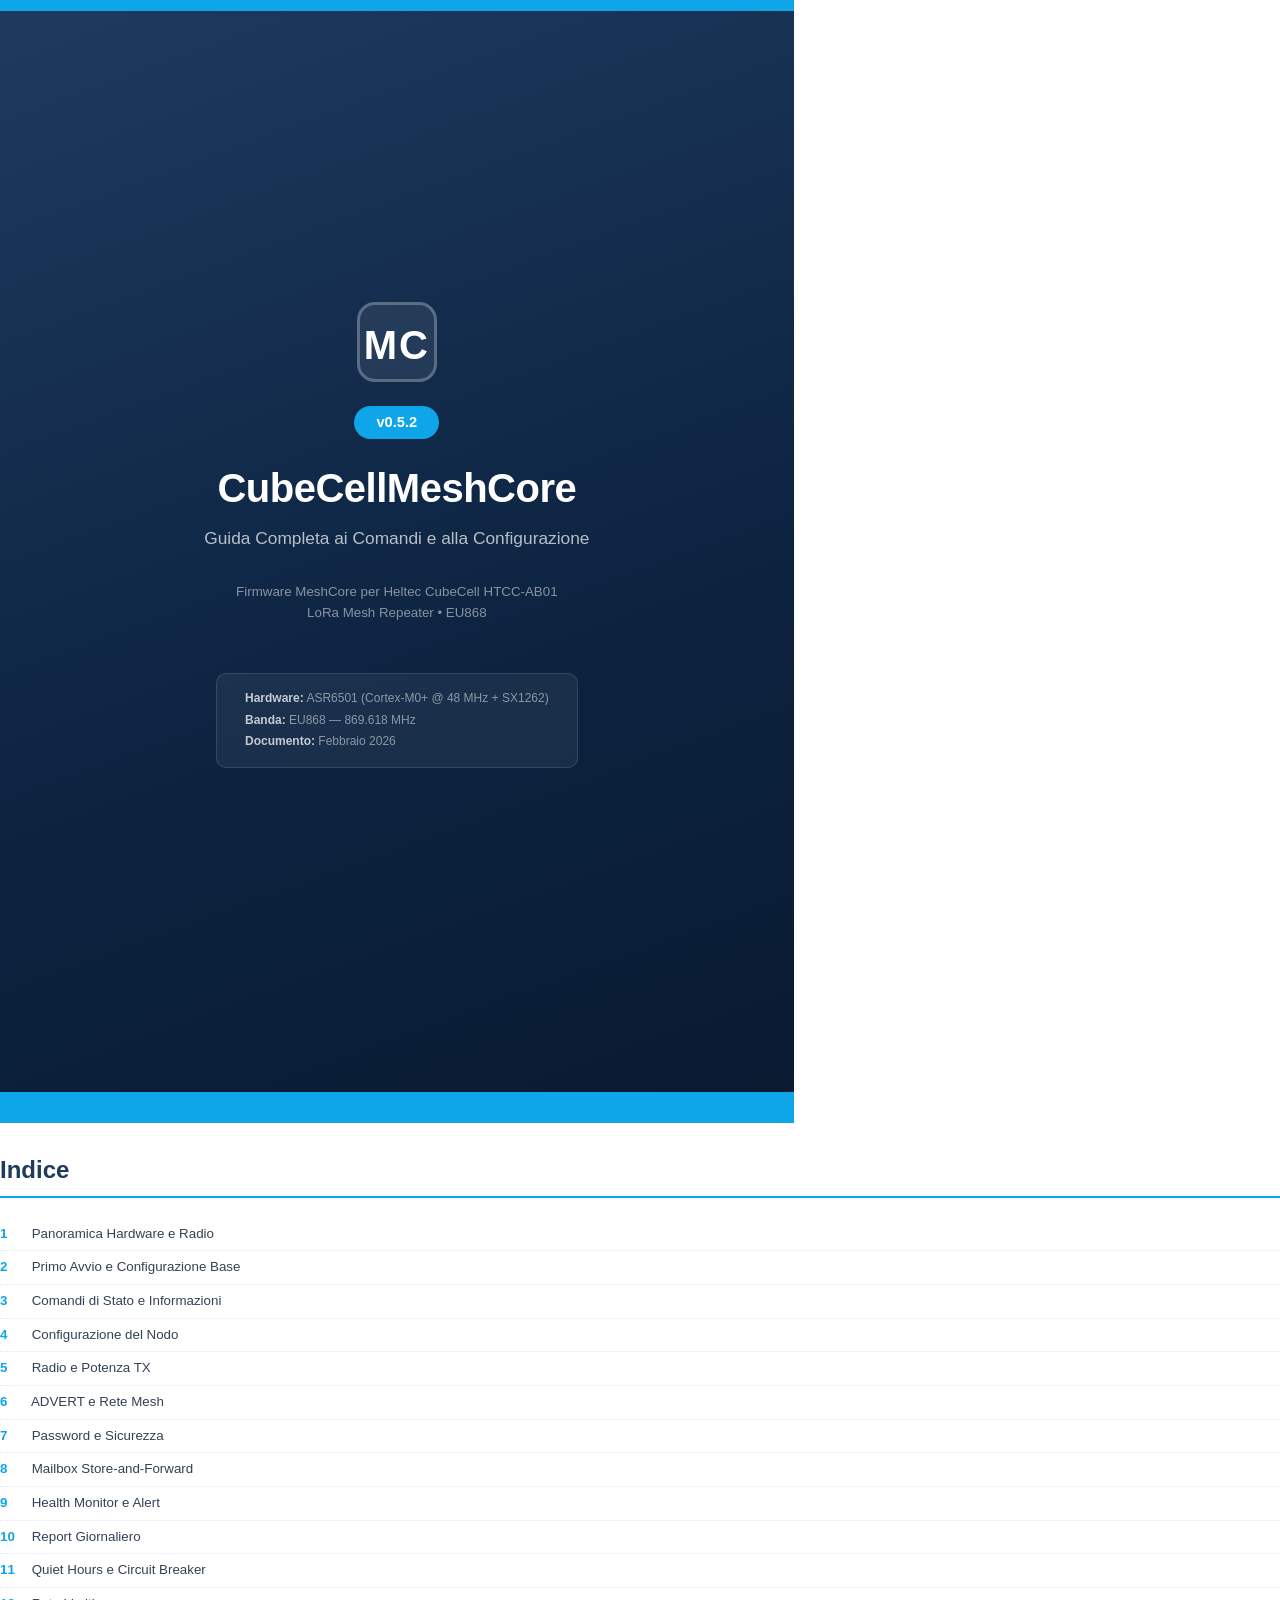
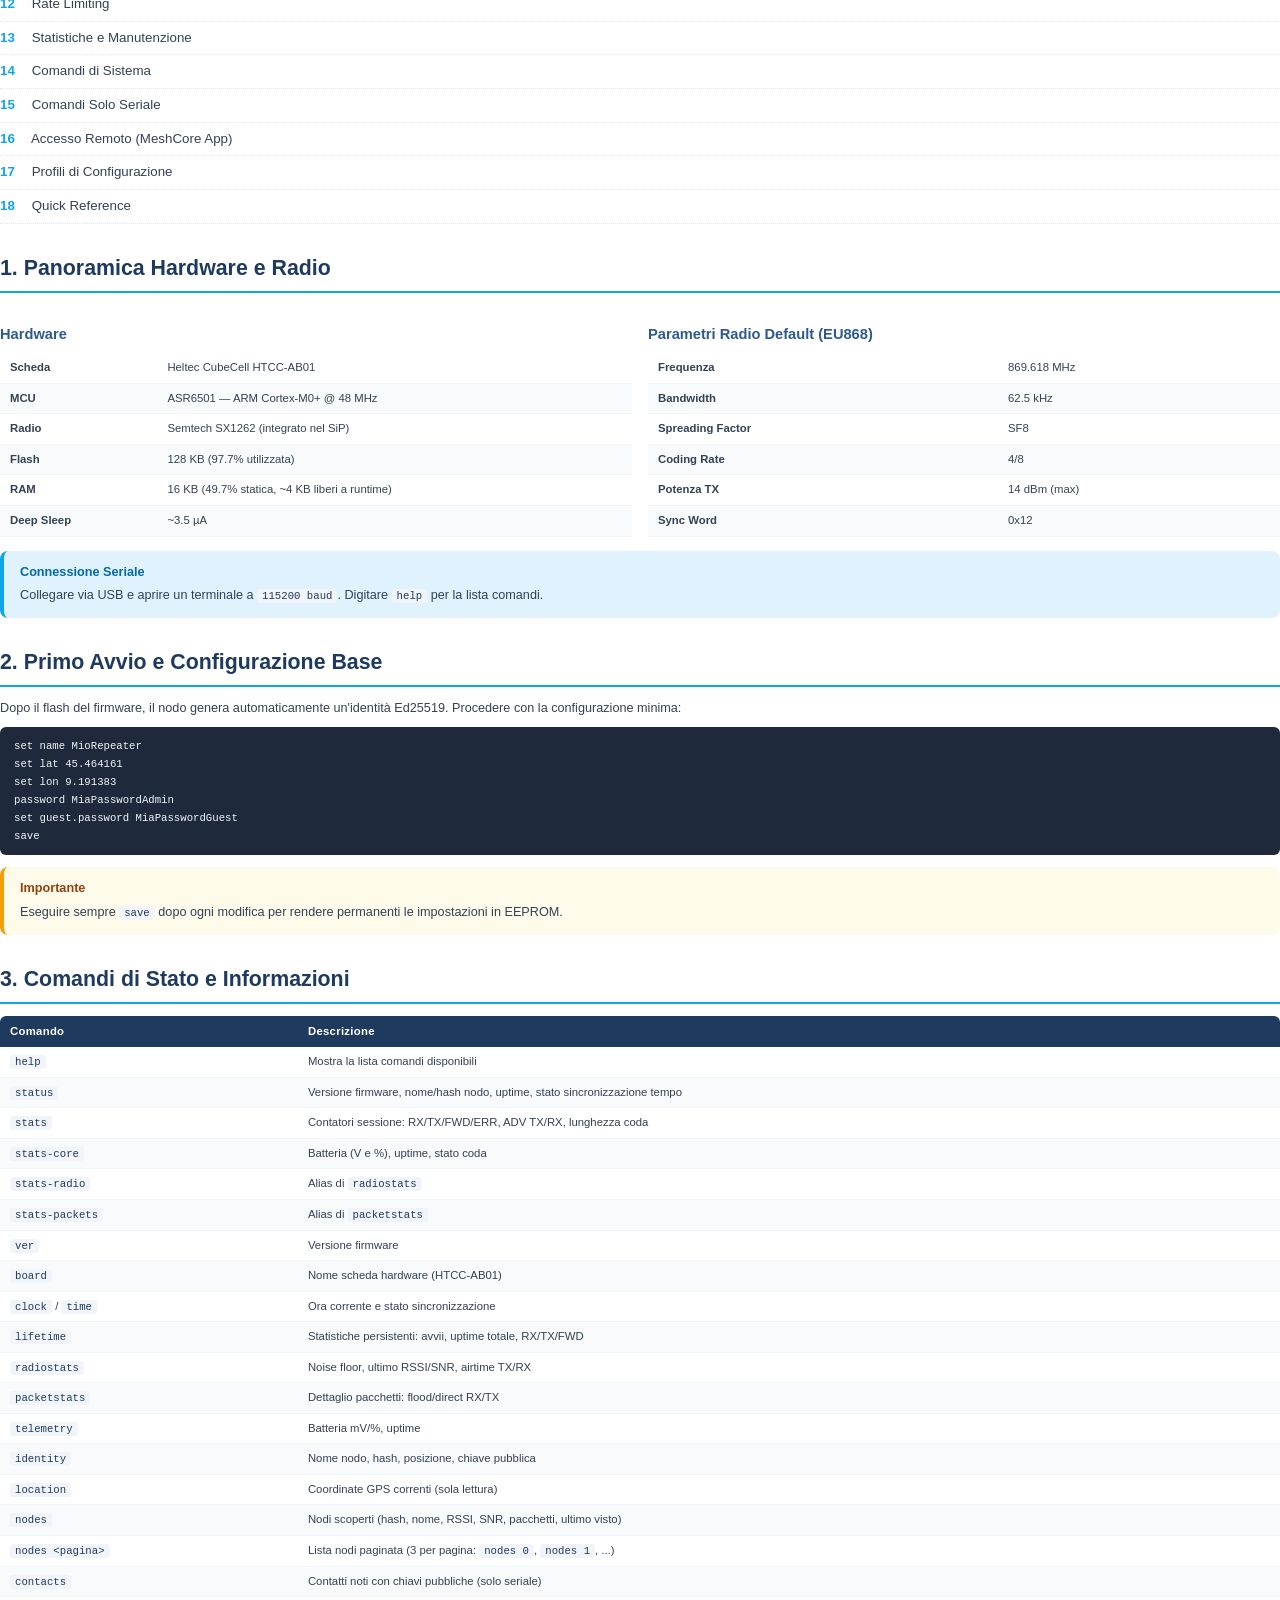
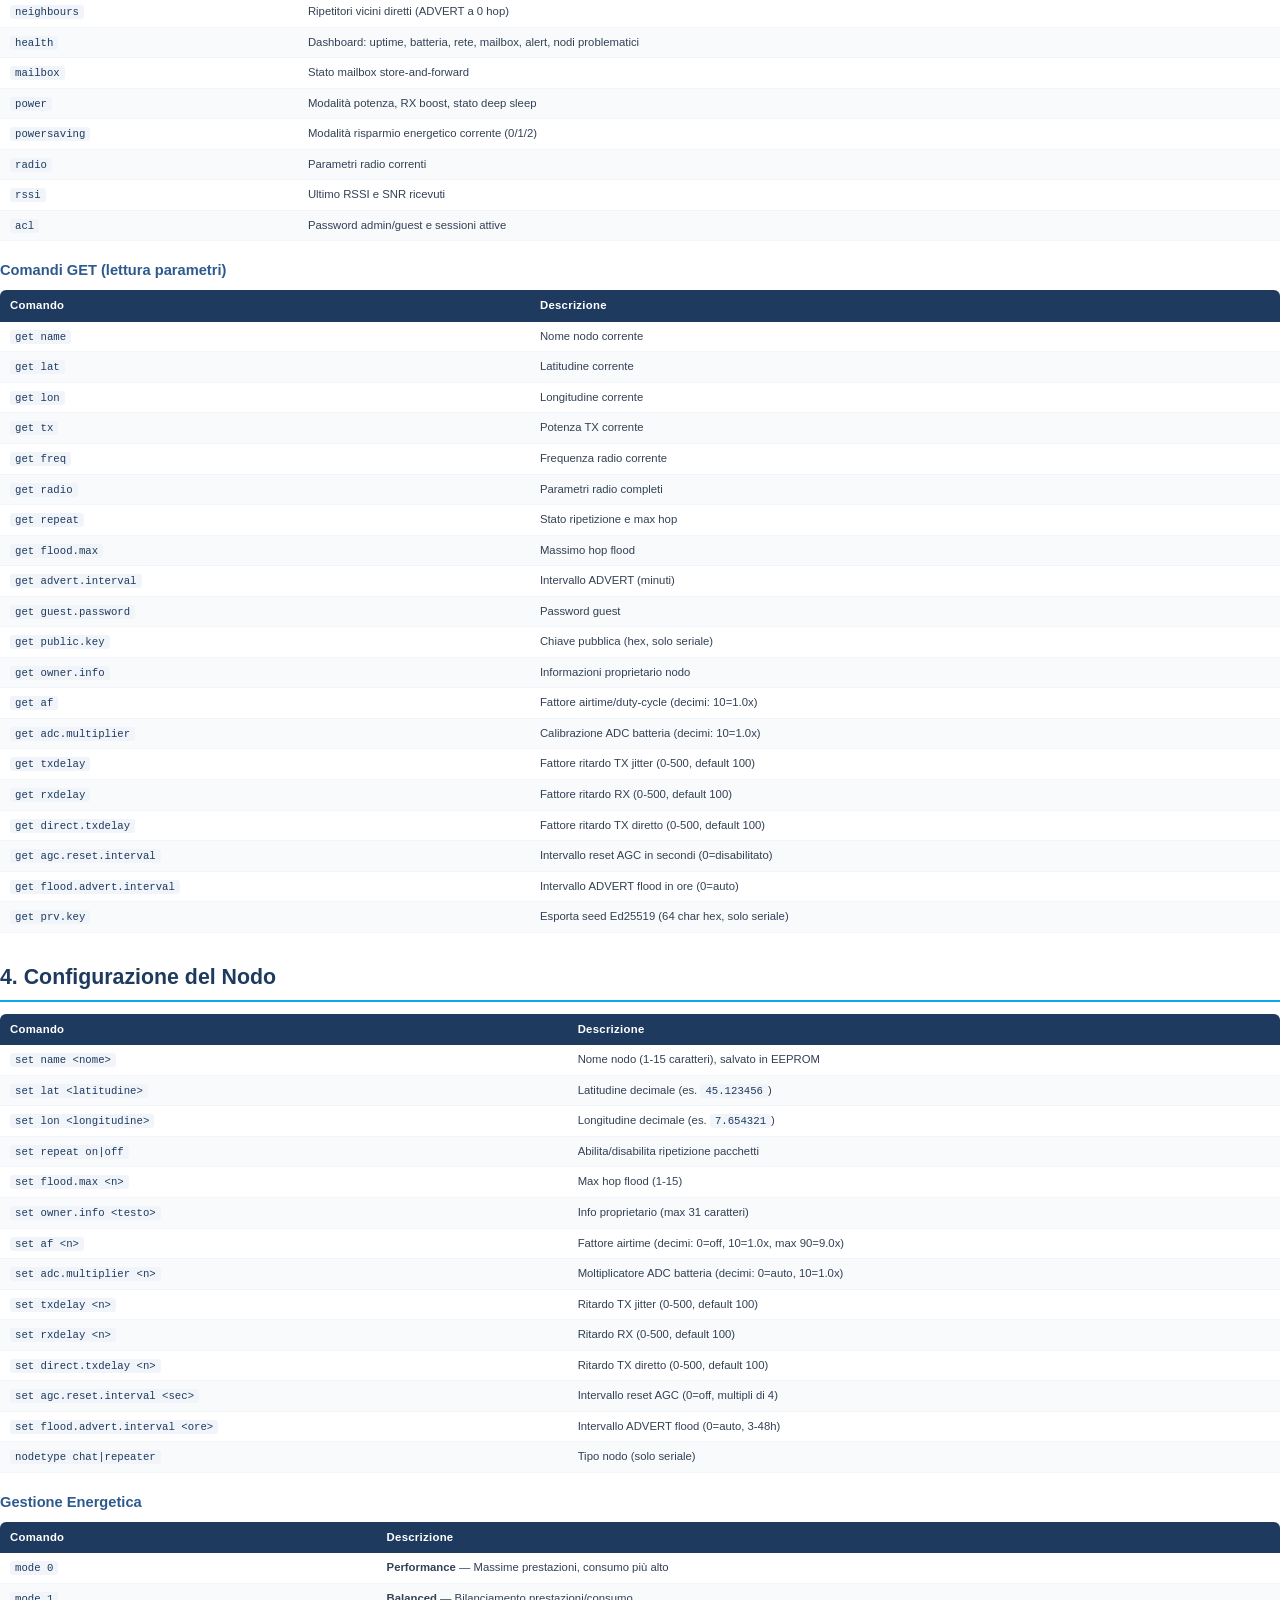
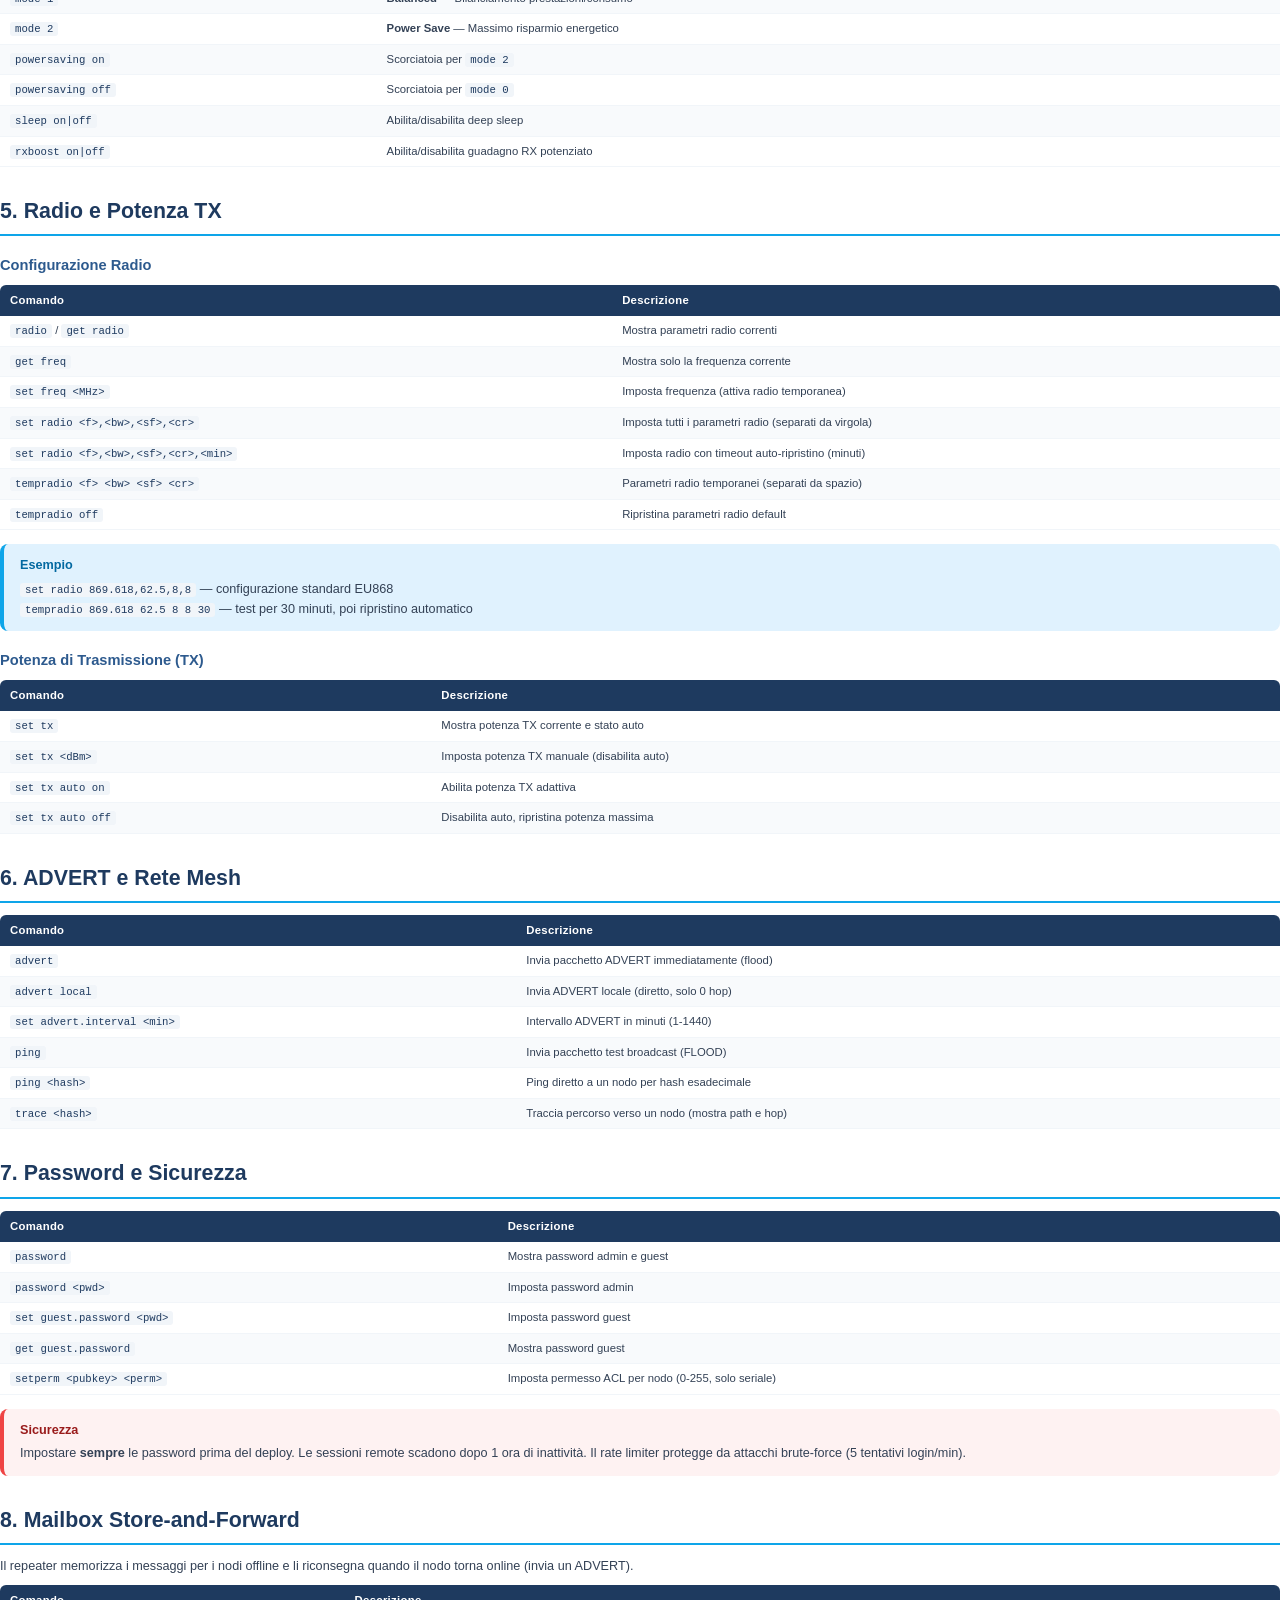
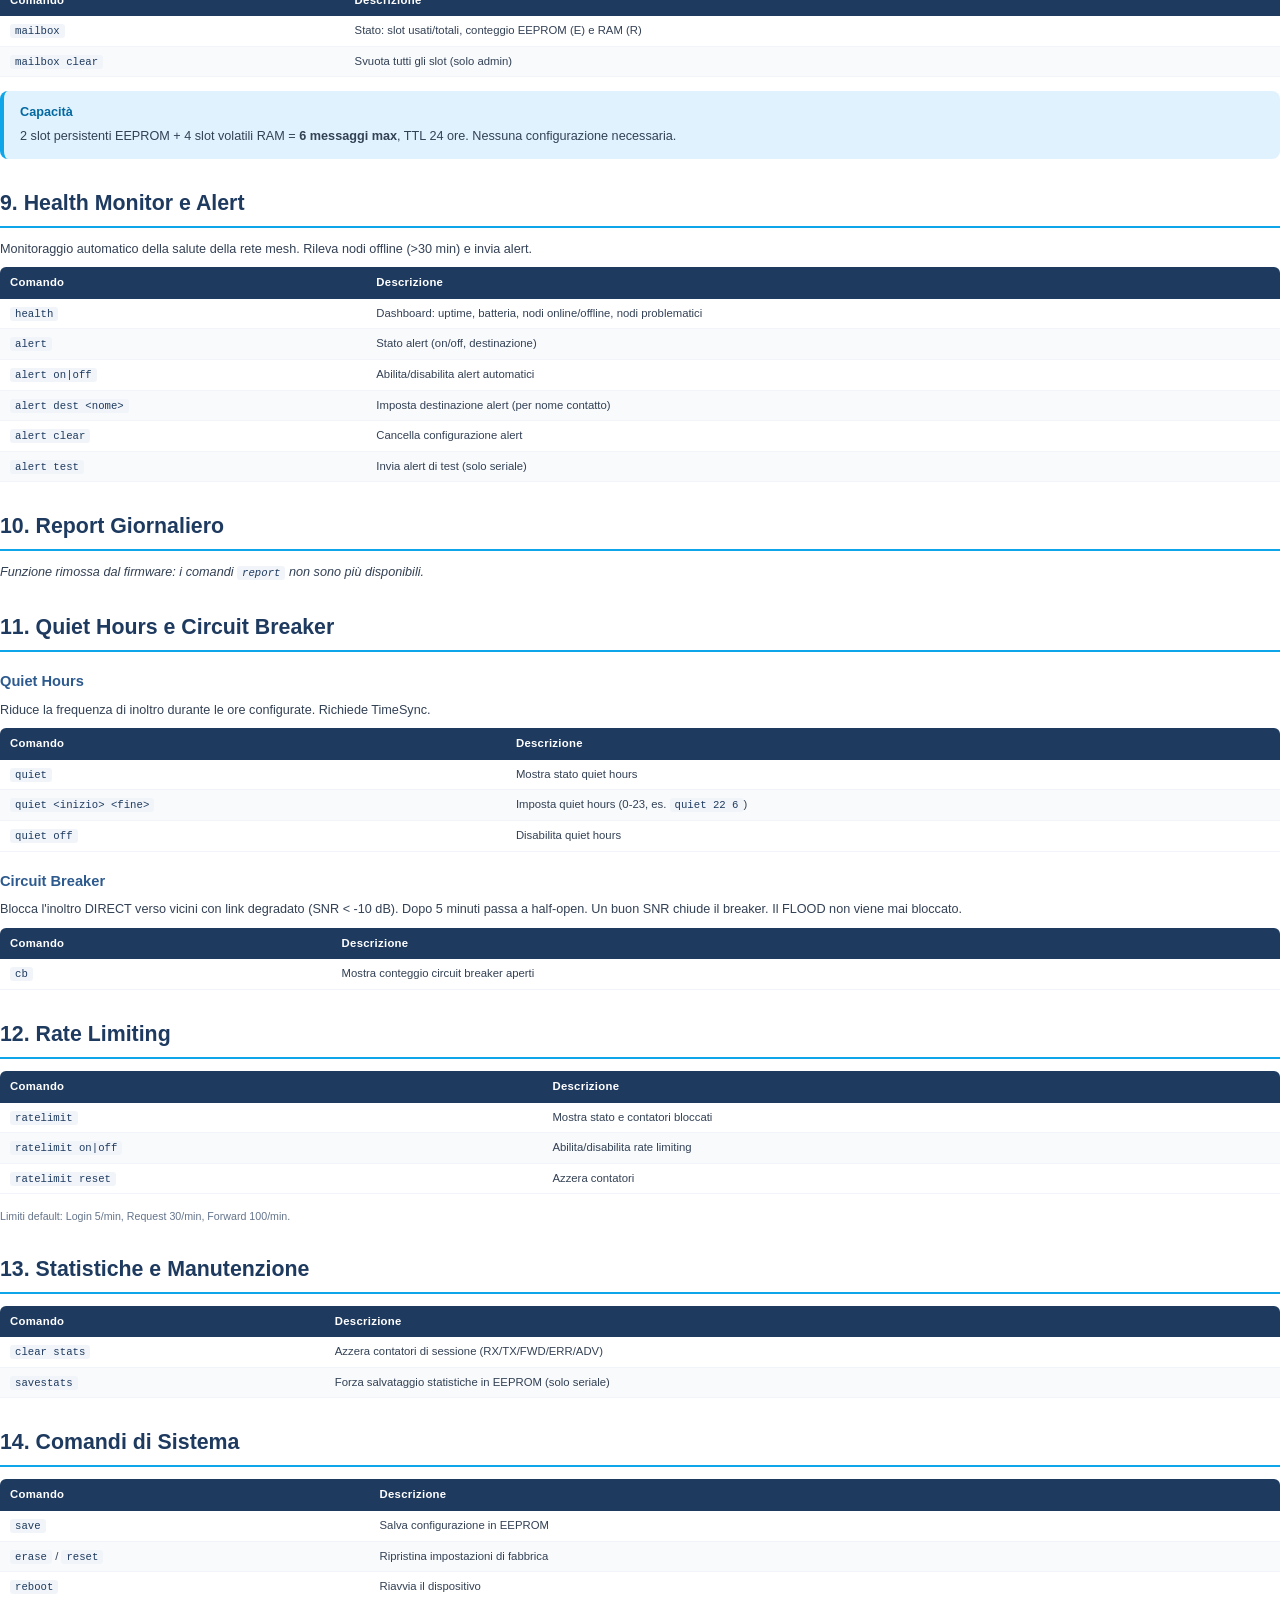
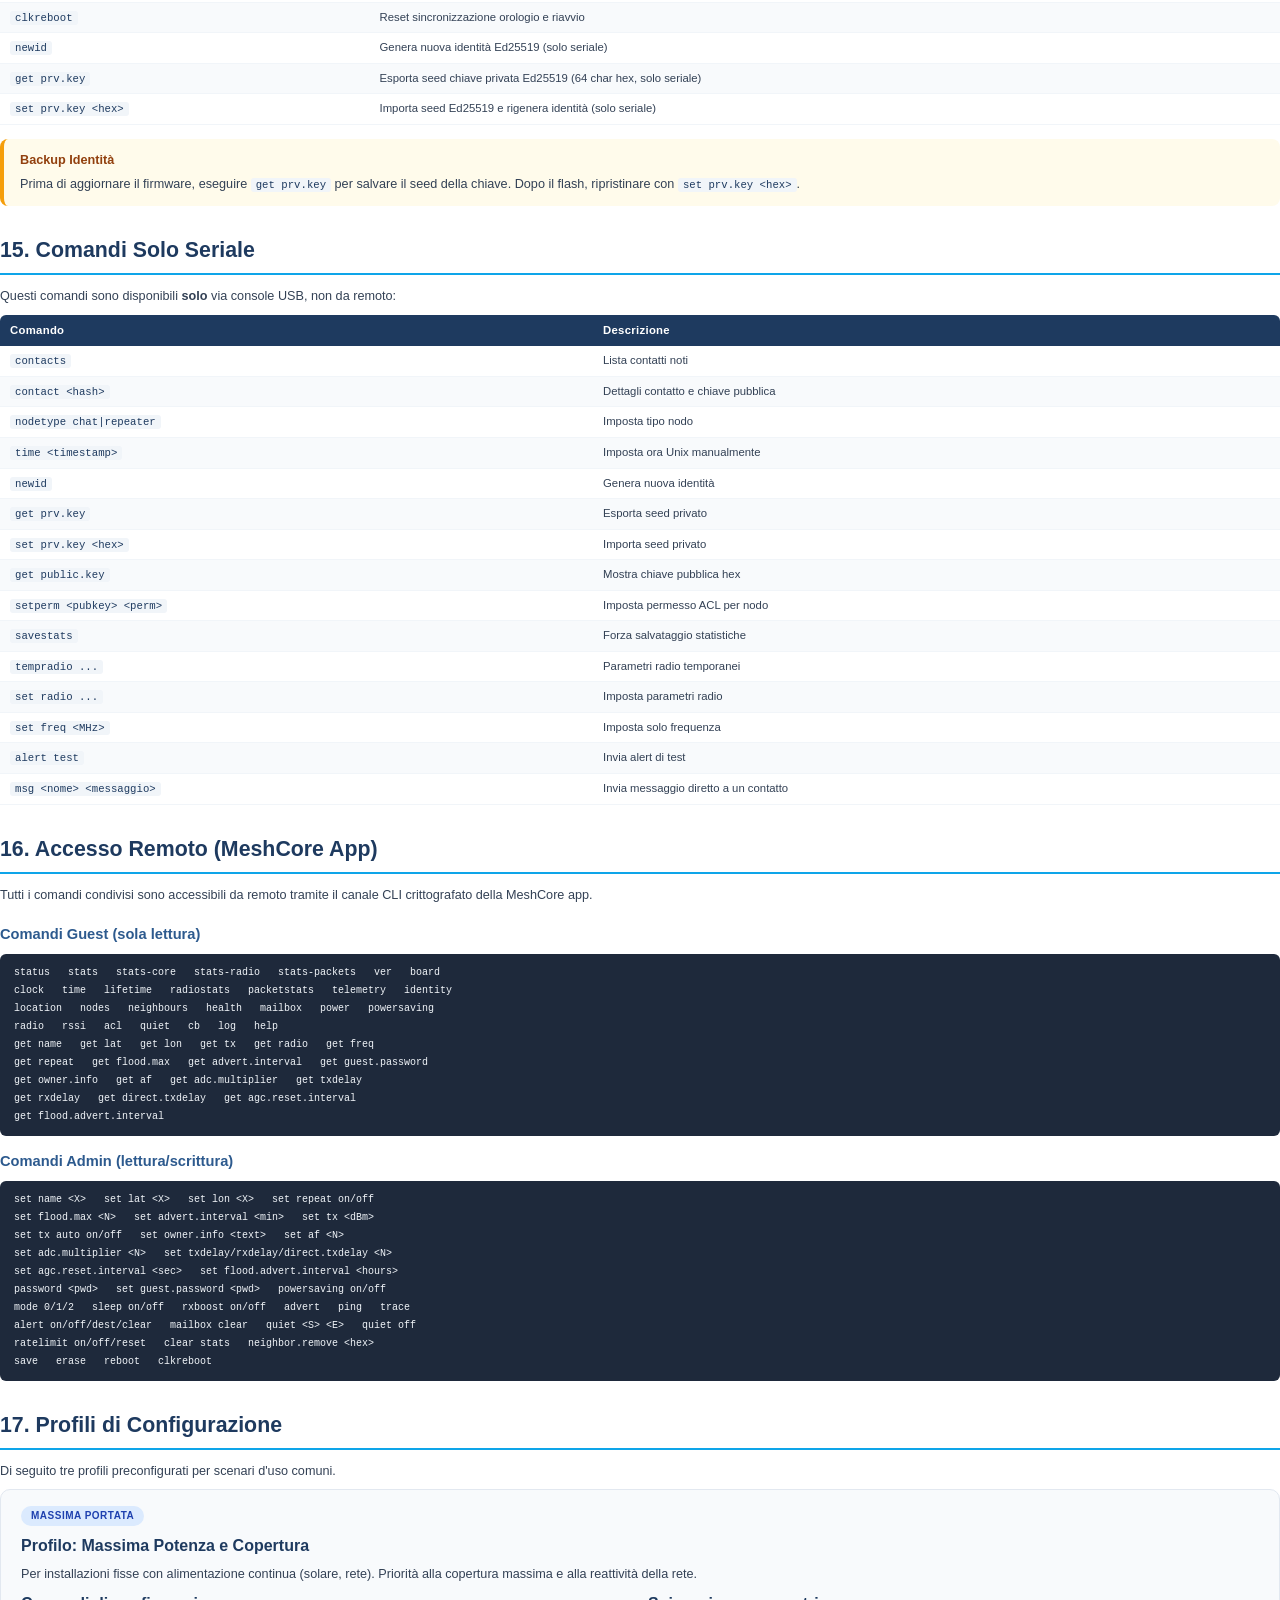
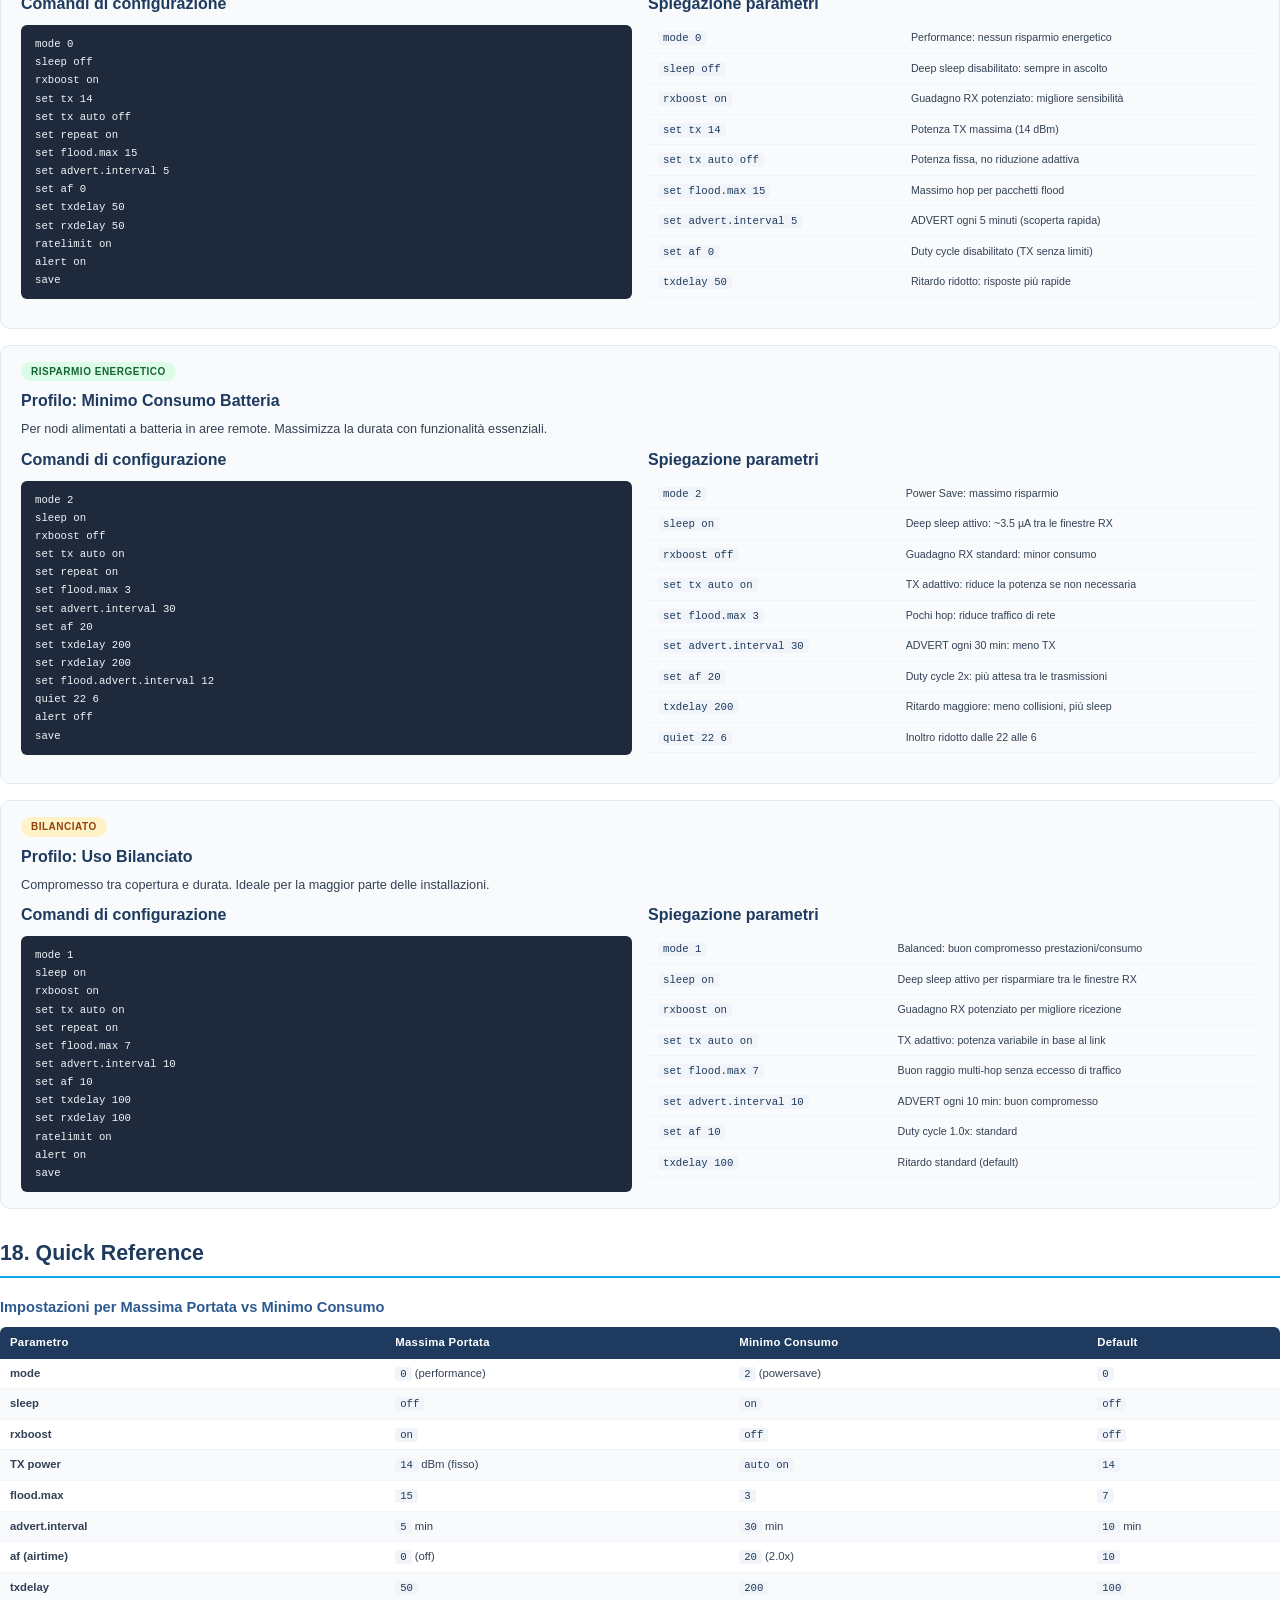
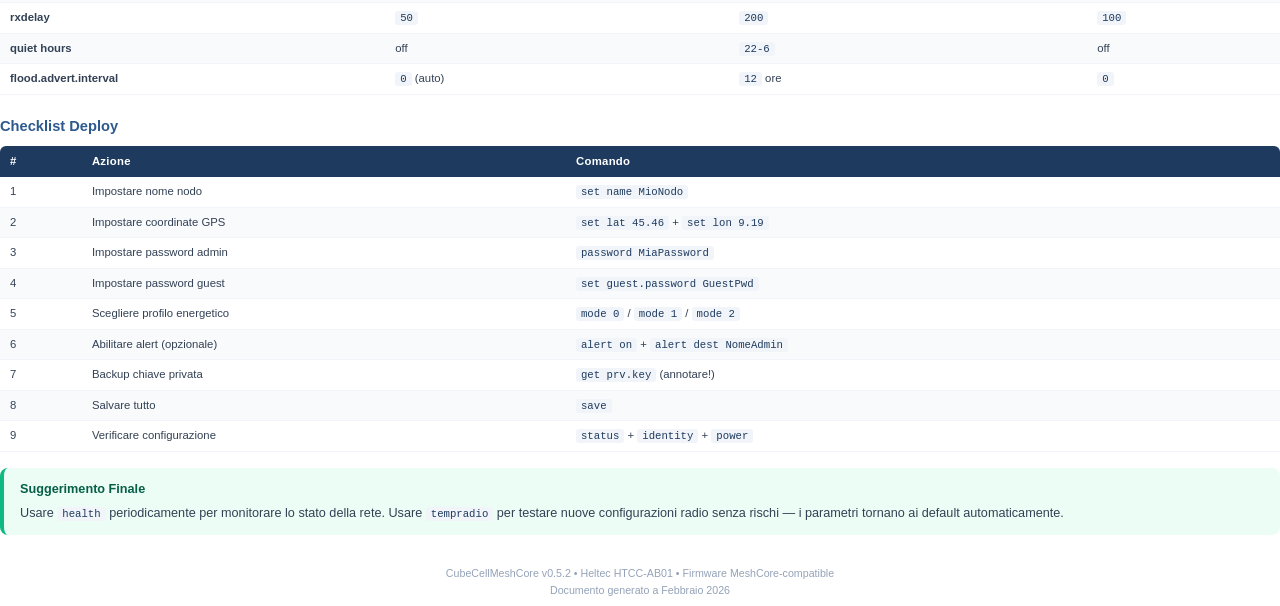
==== commit 85ed7715: "Add host ed25519 tests, refresh remaining docs - tools/test_ed25519_host.sh: RFC 8032 vectors + diff" ====
--- a/docs/CubeCellMeshCore_Guida_Comandi_IT.html
+++ b/docs/CubeCellMeshCore_Guida_Comandi_IT.html
@@ -693,19 +693,7 @@
 <!-- =================== 10. REPORT =================== -->
 <h2 class="break-before">10. Report Giornaliero</h2>
 
-<table>
-  <thead><tr><th>Comando</th><th>Descrizione</th></tr></thead>
-  <tbody>
-    <tr><td><code>report</code></td><td>Stato report (on/off, orario, destinazione)</td></tr>
-    <tr><td><code>report on</code></td><td>Abilita report giornaliero</td></tr>
-    <tr><td><code>report off</code></td><td>Disabilita report giornaliero</td></tr>
-    <tr><td><code>report test</code></td><td>Invia report di test immediatamente</td></tr>
-    <tr><td><code>report nodes</code></td><td>Invia report nodi immediatamente</td></tr>
-    <tr><td><code>report time HH:MM</code></td><td>Imposta orario invio (formato 24h)</td></tr>
-    <tr><td><code>report dest &lt;nome&gt;</code></td><td>Imposta destinazione (per nome contatto)</td></tr>
-    <tr><td><code>report clear</code></td><td>Cancella destinazione e disabilita</td></tr>
-  </tbody>
-</table>
+<p><em>Funzione rimossa dal firmware: i comandi <code>report</code> non sono più disponibili.</em></p>
 
 <!-- =================== 11. QUIET/CB =================== -->
 <h2>11. Quiet Hours e Circuit Breaker</h2>
@@ -797,7 +785,6 @@
     <tr><td><code>tempradio ...</code></td><td>Parametri radio temporanei</td></tr>
     <tr><td><code>set radio ...</code></td><td>Imposta parametri radio</td></tr>
     <tr><td><code>set freq &lt;MHz&gt;</code></td><td>Imposta solo frequenza</td></tr>
-    <tr><td><code>log start|stop|erase</code></td><td>Controllo packet log</td></tr>
     <tr><td><code>alert test</code></td><td>Invia alert di test</td></tr>
     <tr><td><code>msg &lt;nome&gt; &lt;messaggio&gt;</code></td><td>Invia messaggio diretto a un contatto</td></tr>
   </tbody>
@@ -832,7 +819,7 @@
 mode 0/1/2 &nbsp; sleep on/off &nbsp; rxboost on/off &nbsp; advert &nbsp; ping &nbsp; trace<br>
 alert on/off/dest/clear &nbsp; mailbox clear &nbsp; quiet &lt;S&gt; &lt;E&gt; &nbsp; quiet off<br>
 ratelimit on/off/reset &nbsp; clear stats &nbsp; neighbor.remove &lt;hex&gt;<br>
-report on/off/dest/time/test/nodes &nbsp; save &nbsp; erase &nbsp; reboot &nbsp; clkreboot
+save &nbsp; erase &nbsp; reboot &nbsp; clkreboot
 </div>
 
 <!-- =================== 17. PROFILI =================== -->
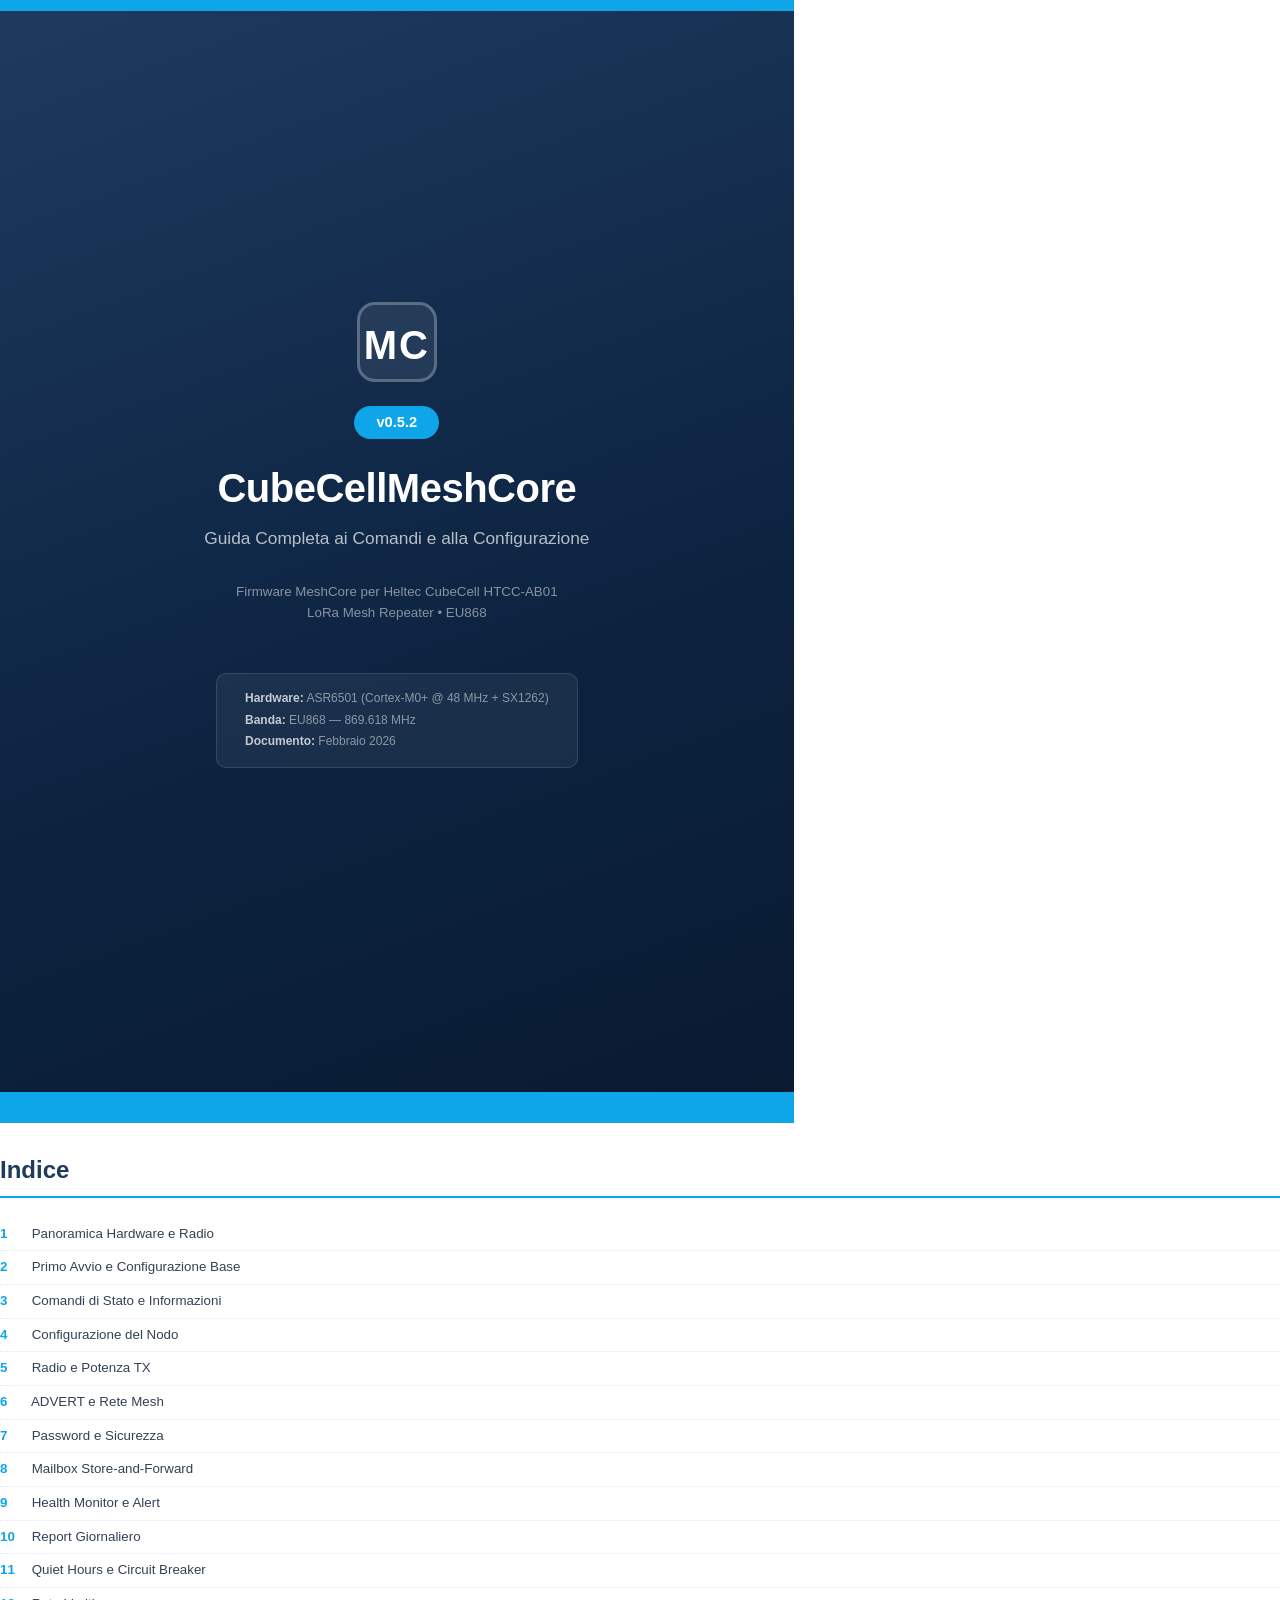
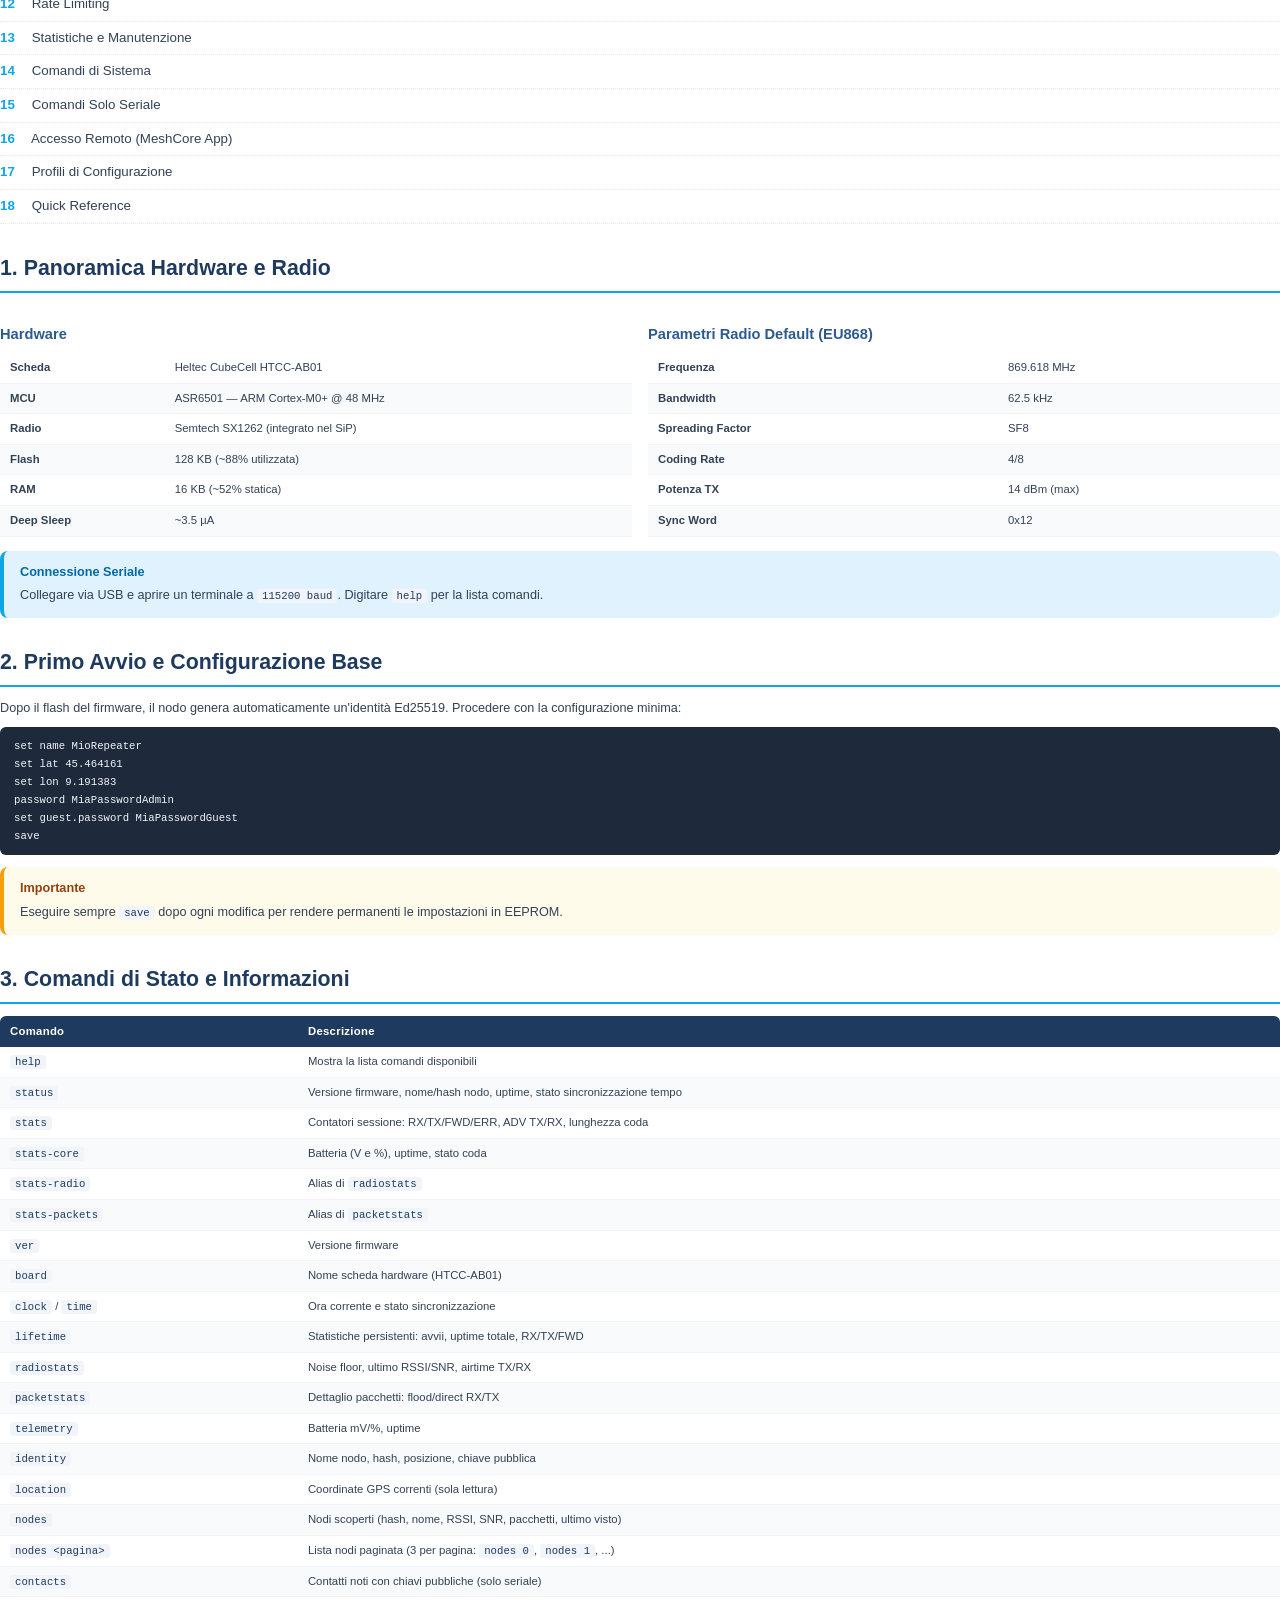
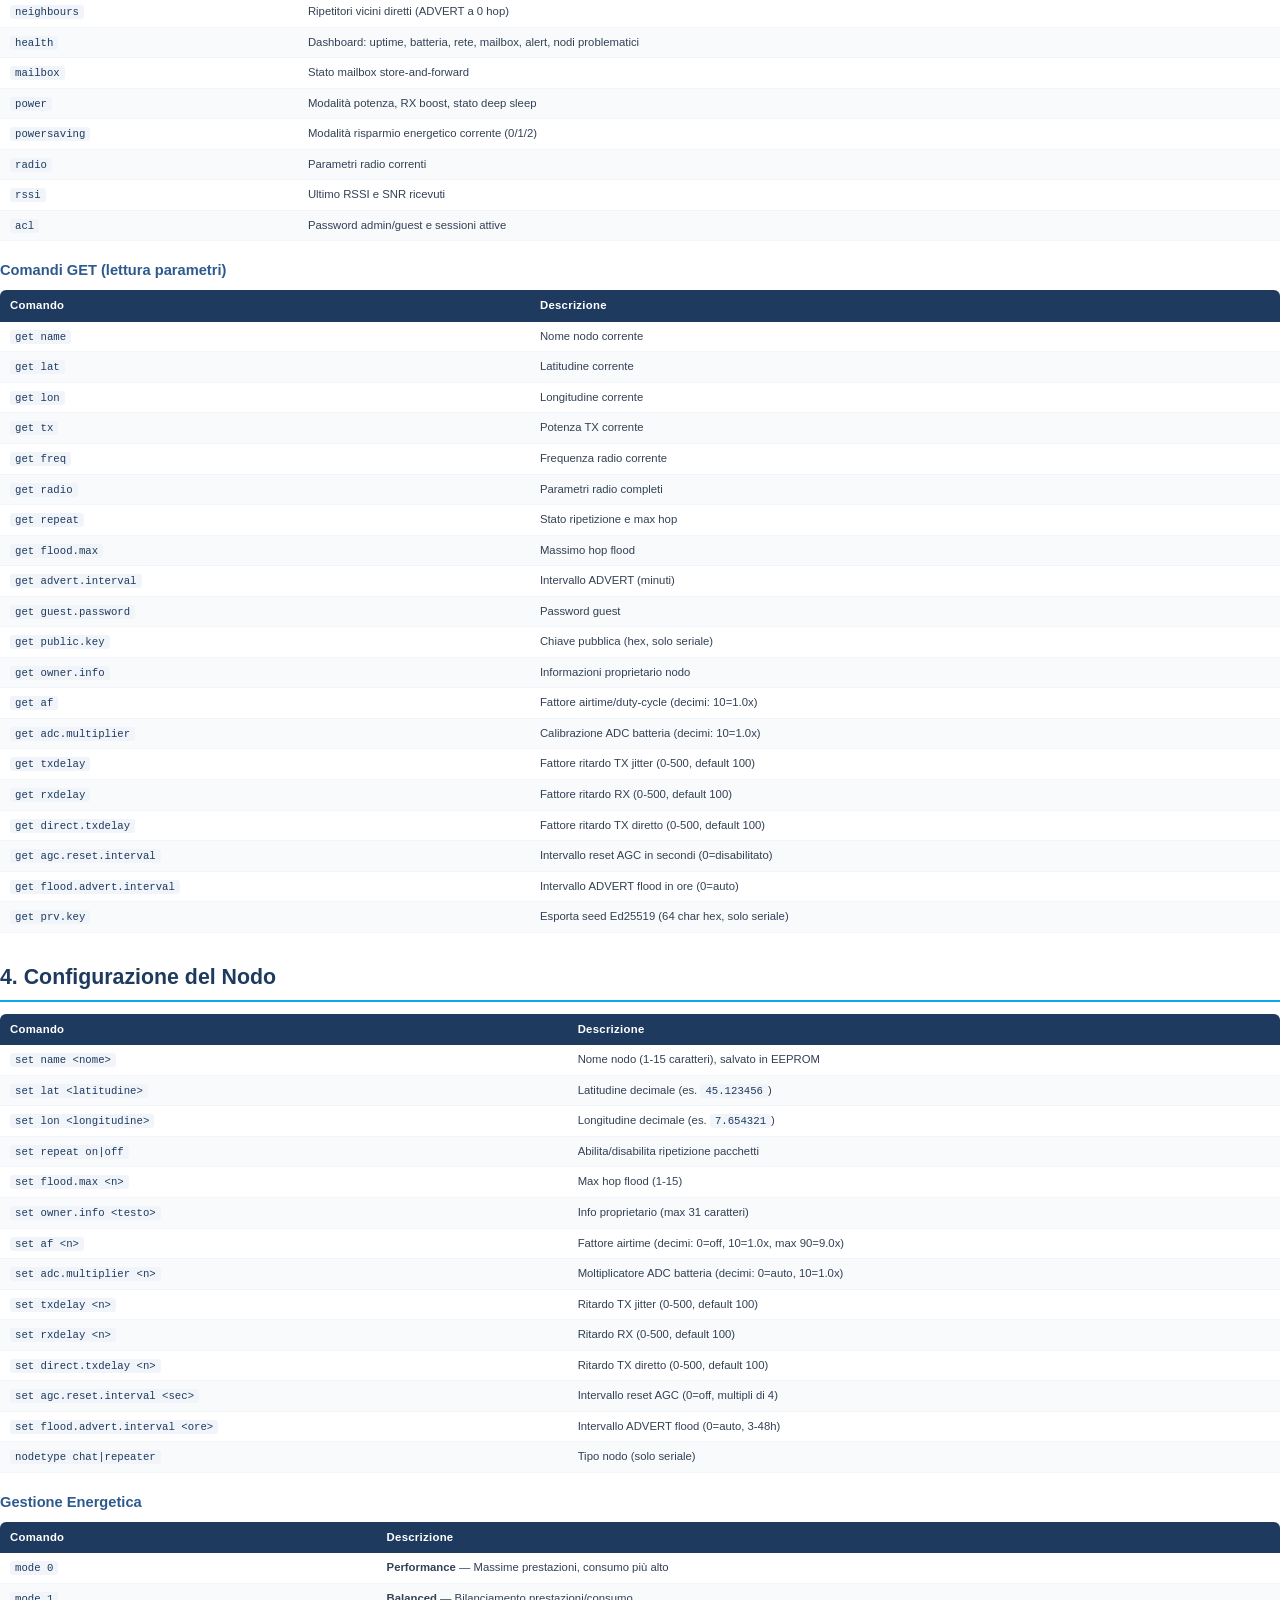
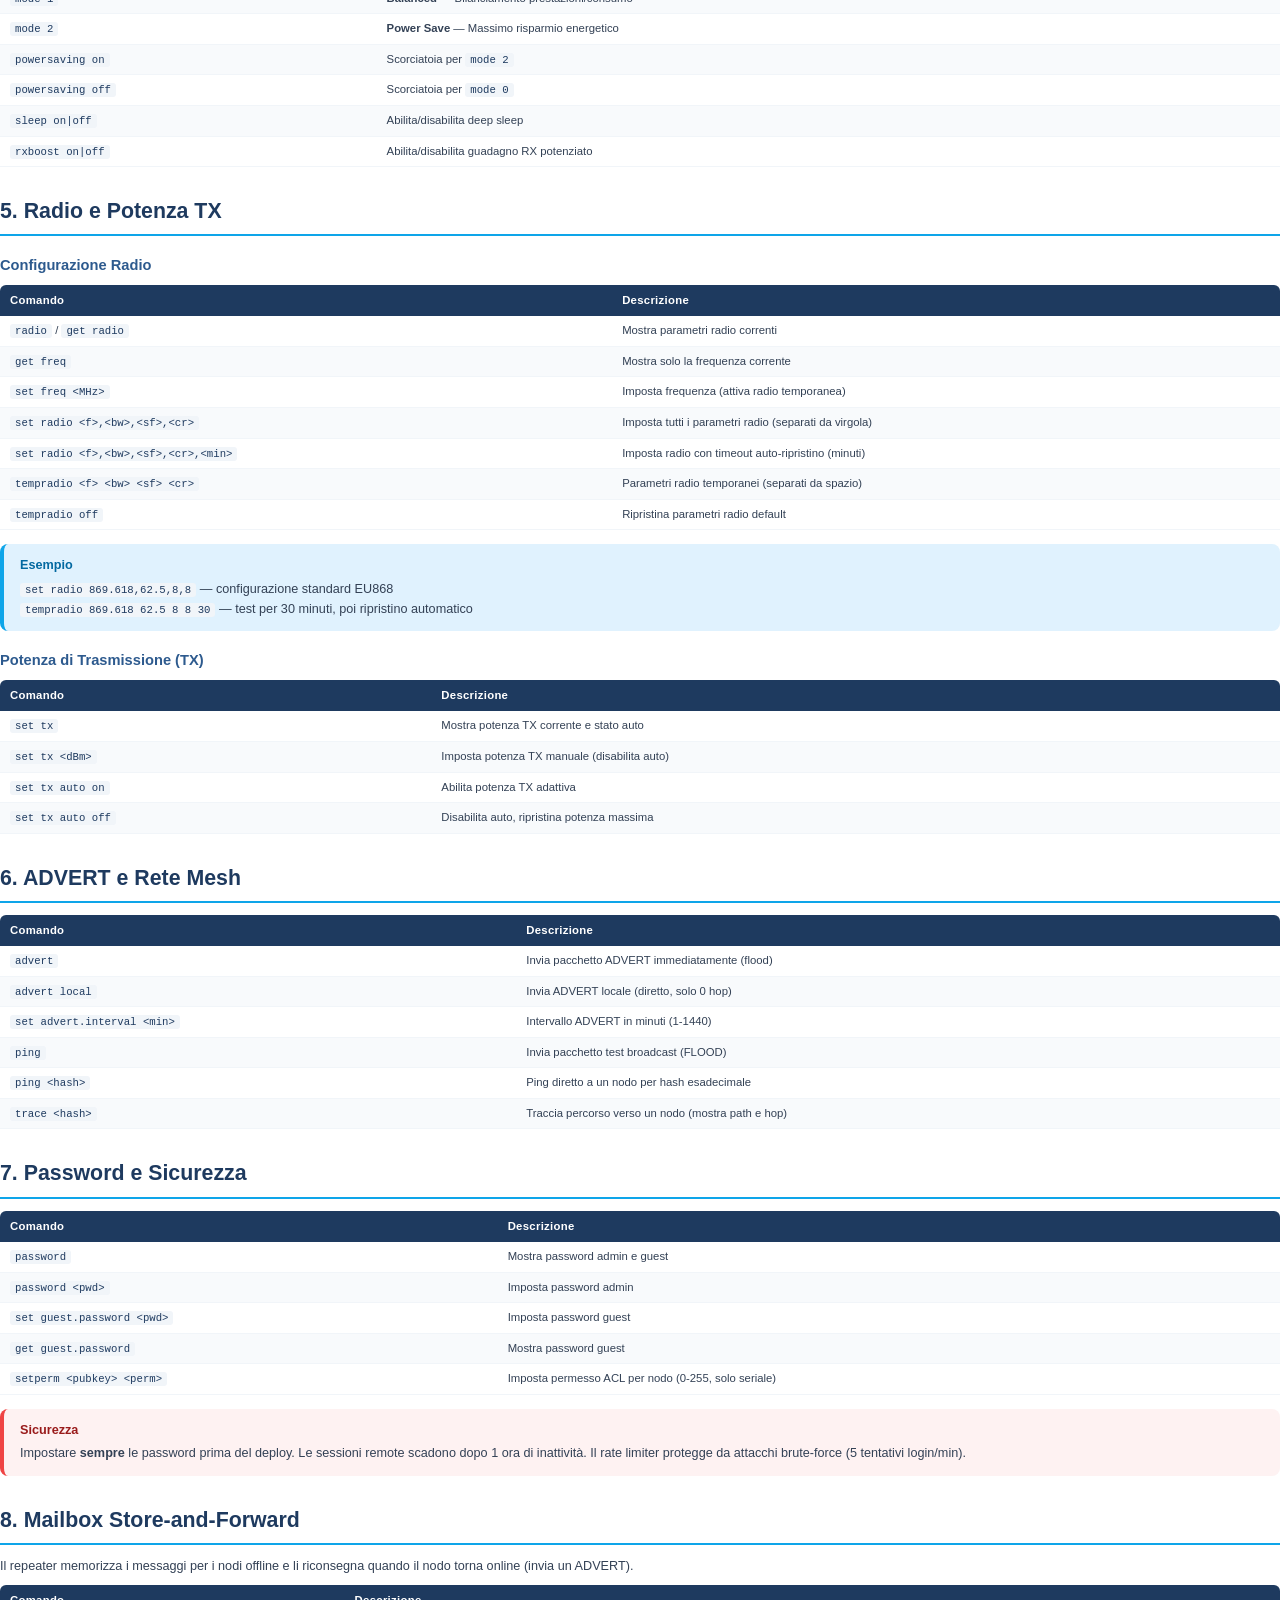
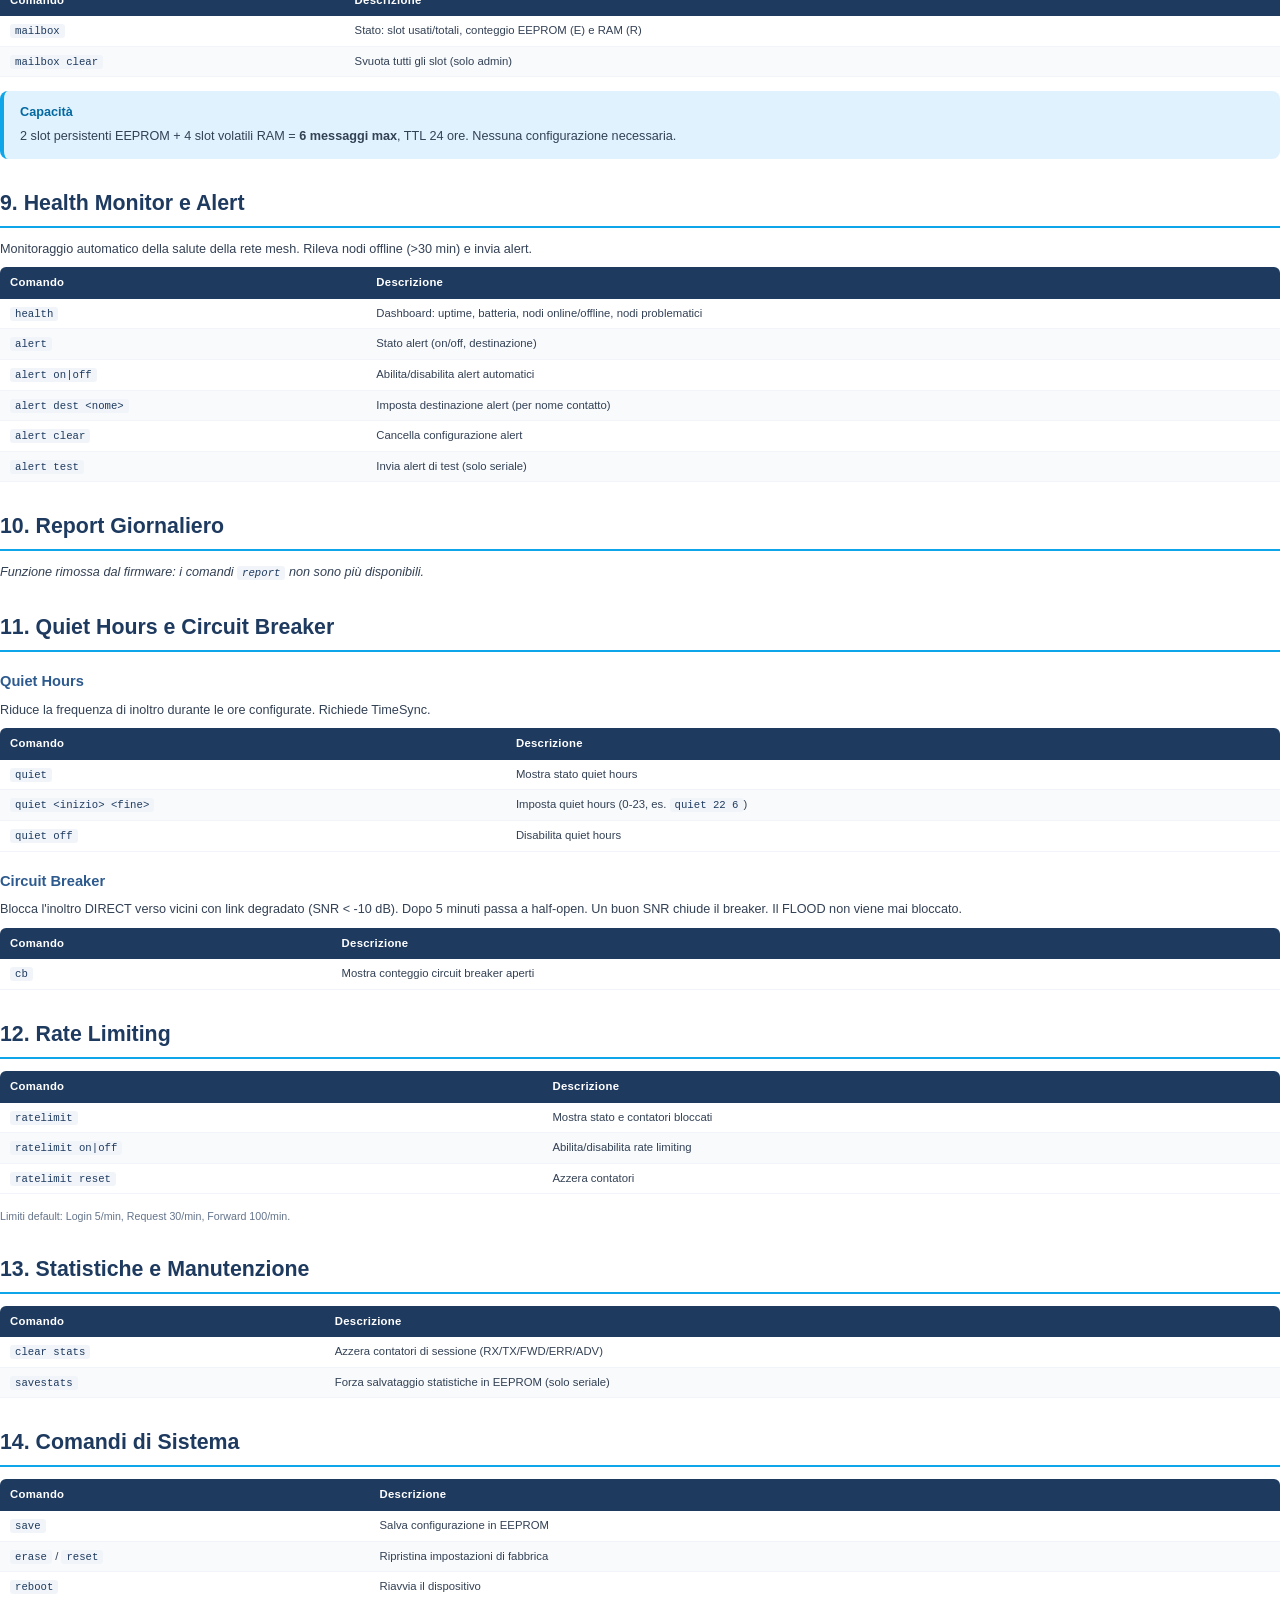
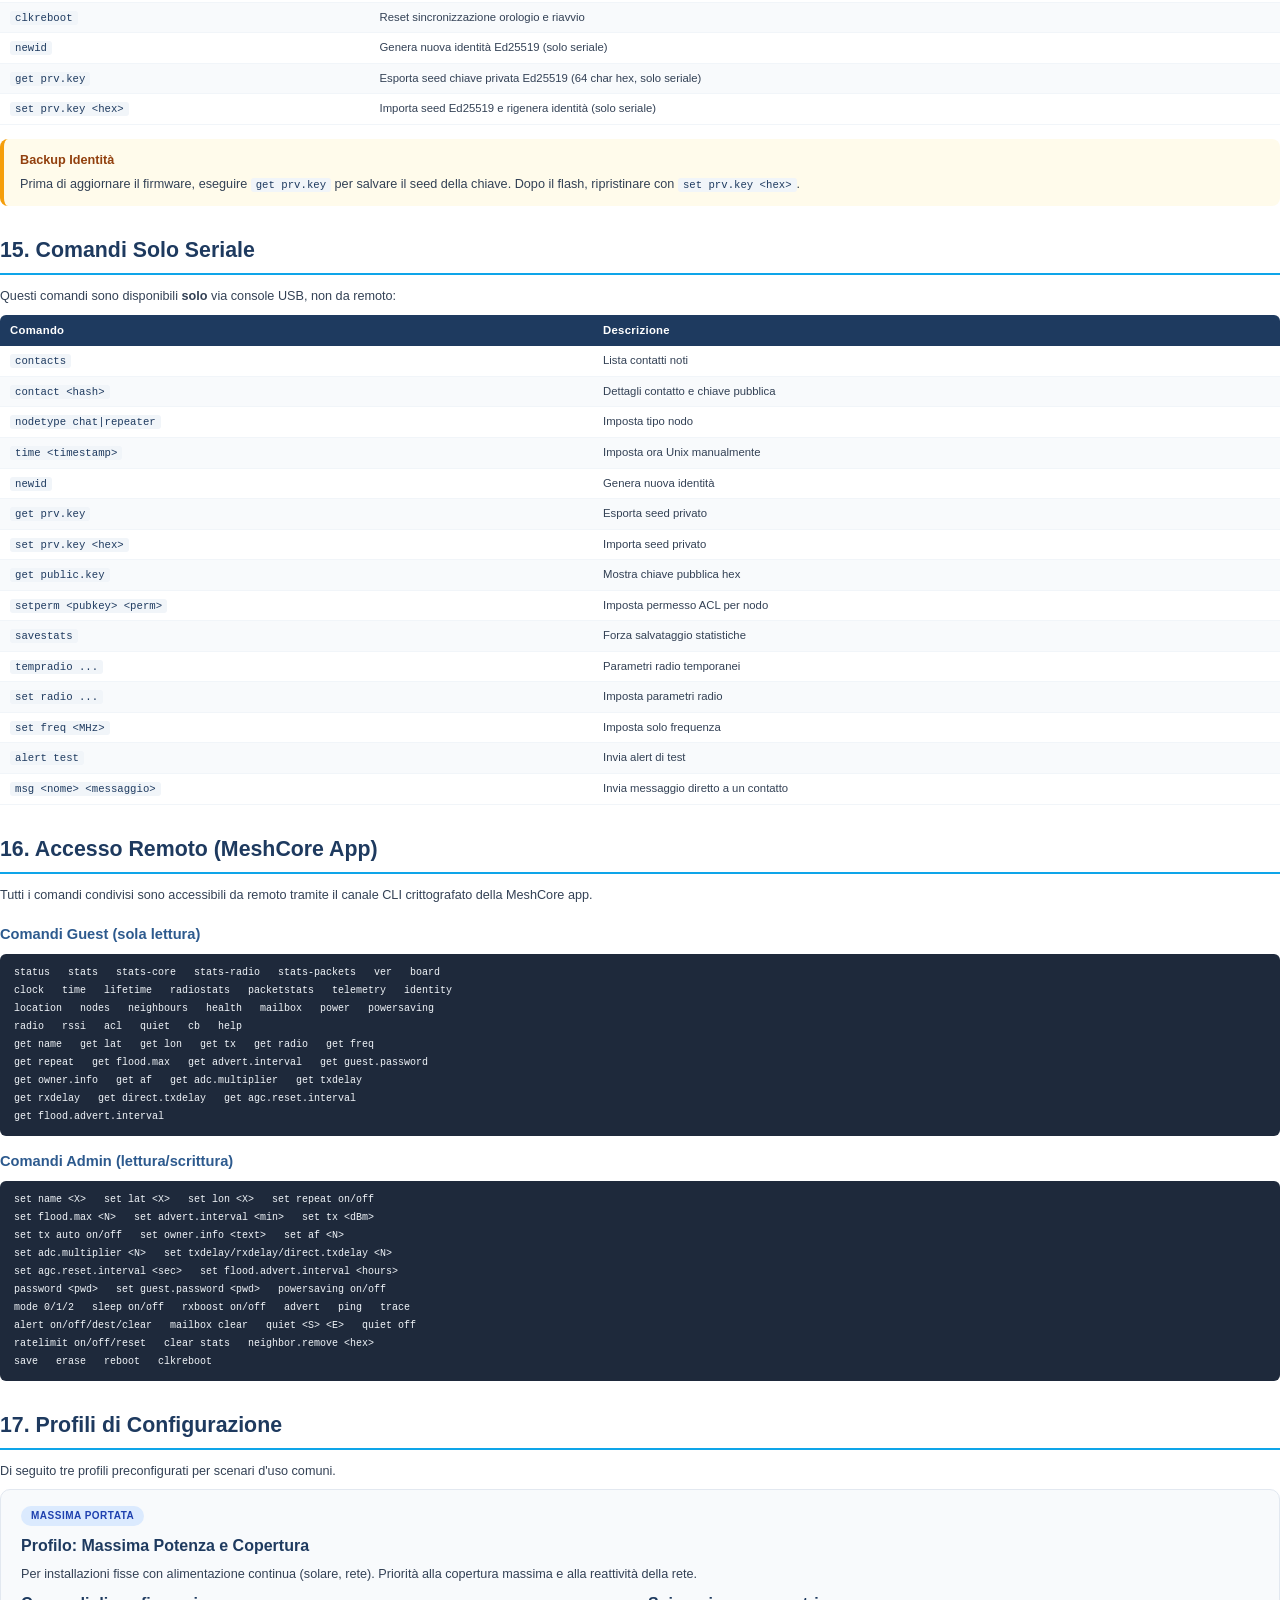
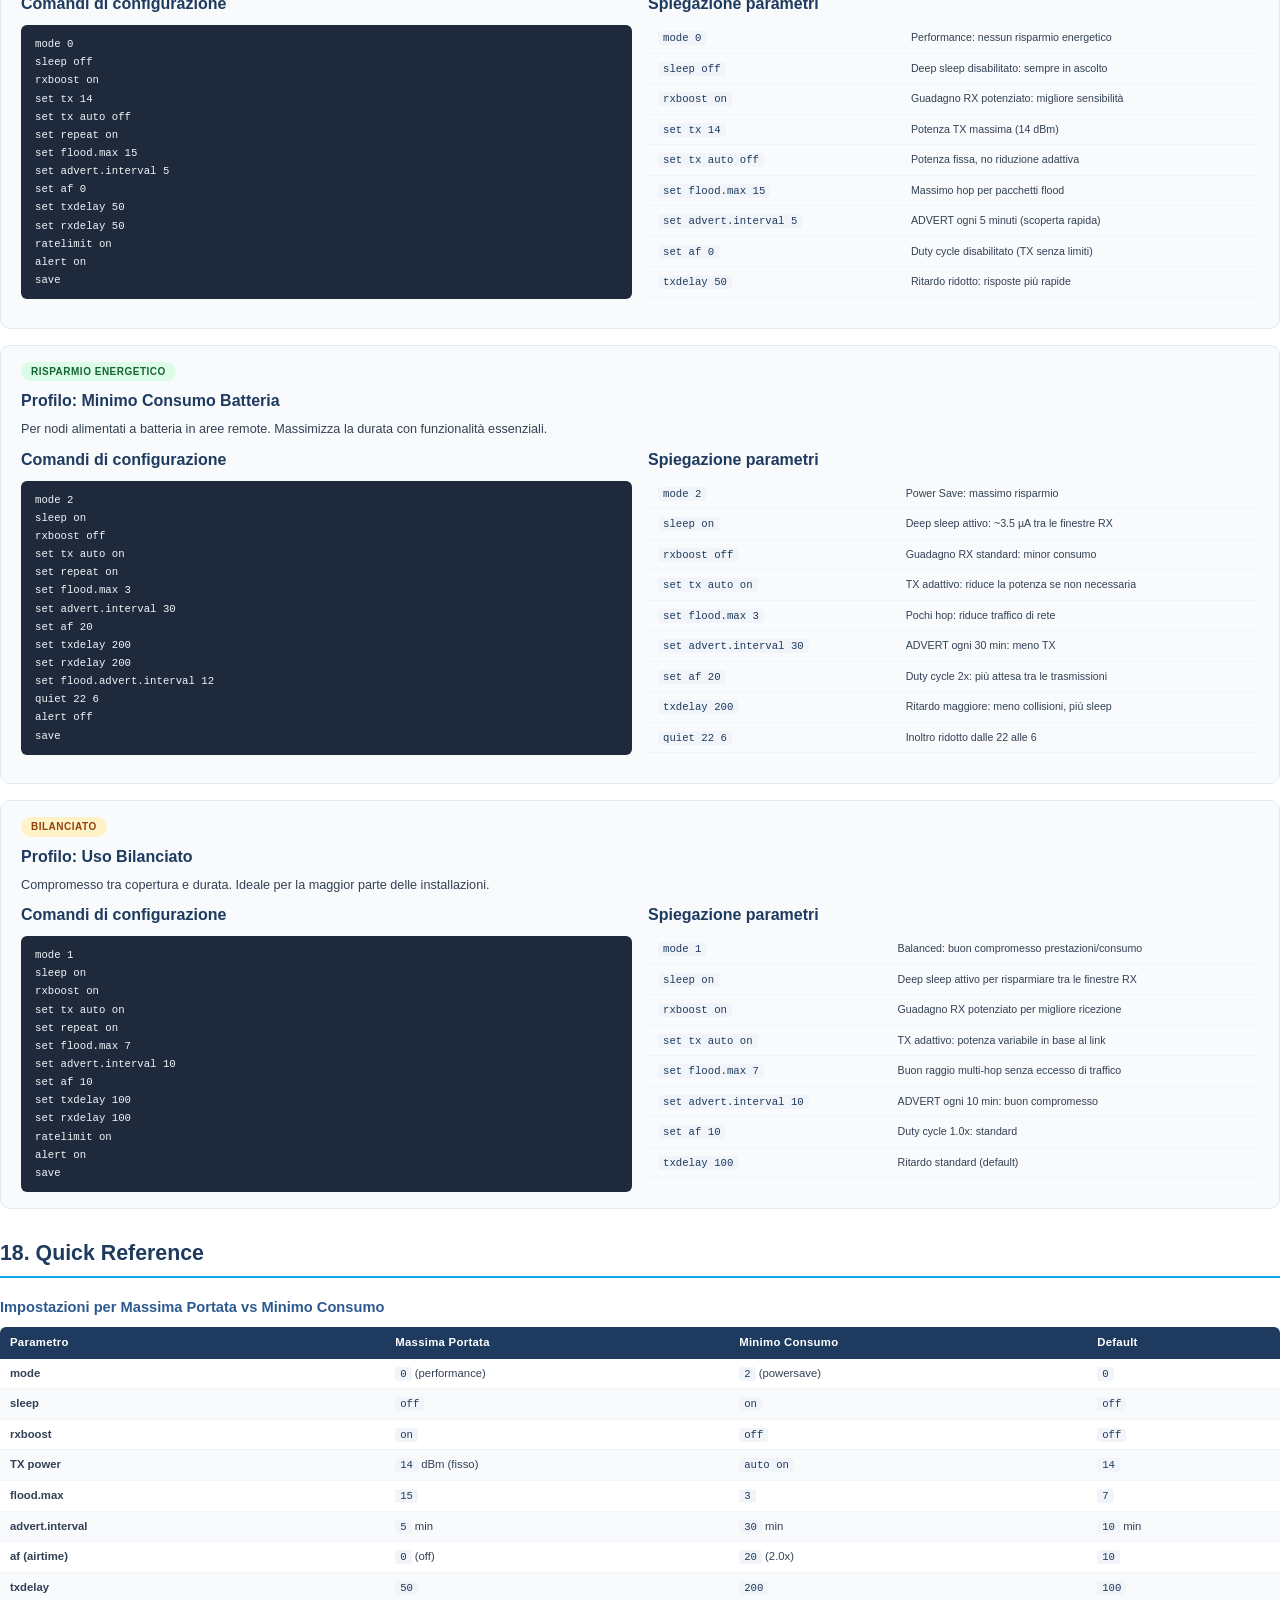
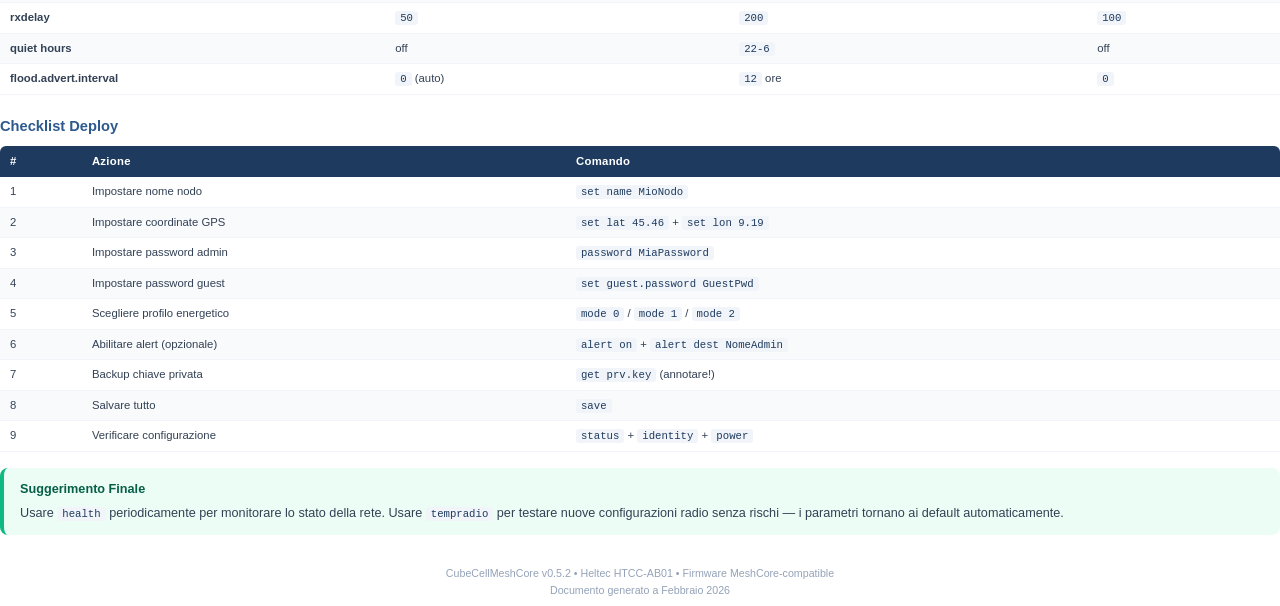
==== commit 07110ba5: "Add English command guide and README block diagram - docs/CubeCellMeshCore_Command_Guide_EN.html: En" ====
--- a/docs/CubeCellMeshCore_Guida_Comandi_IT.html
+++ b/docs/CubeCellMeshCore_Guida_Comandi_IT.html
@@ -443,8 +443,8 @@
         <tr><td><strong>Scheda</strong></td><td>Heltec CubeCell HTCC-AB01</td></tr>
         <tr><td><strong>MCU</strong></td><td>ASR6501 &mdash; ARM Cortex-M0+ @ 48 MHz</td></tr>
         <tr><td><strong>Radio</strong></td><td>Semtech SX1262 (integrato nel SiP)</td></tr>
-        <tr><td><strong>Flash</strong></td><td>128 KB (97.7% utilizzata)</td></tr>
-        <tr><td><strong>RAM</strong></td><td>16 KB (49.7% statica, ~4 KB liberi a runtime)</td></tr>
+        <tr><td><strong>Flash</strong></td><td>128 KB (~88% utilizzata)</td></tr>
+        <tr><td><strong>RAM</strong></td><td>16 KB (~52% statica)</td></tr>
         <tr><td><strong>Deep Sleep</strong></td><td>~3.5 &micro;A</td></tr>
       </tbody>
     </table>
@@ -800,7 +800,7 @@
 status &nbsp; stats &nbsp; stats-core &nbsp; stats-radio &nbsp; stats-packets &nbsp; ver &nbsp; board<br>
 clock &nbsp; time &nbsp; lifetime &nbsp; radiostats &nbsp; packetstats &nbsp; telemetry &nbsp; identity<br>
 location &nbsp; nodes &nbsp; neighbours &nbsp; health &nbsp; mailbox &nbsp; power &nbsp; powersaving<br>
-radio &nbsp; rssi &nbsp; acl &nbsp; quiet &nbsp; cb &nbsp; log &nbsp; help<br>
+radio &nbsp; rssi &nbsp; acl &nbsp; quiet &nbsp; cb &nbsp; help<br>
 get name &nbsp; get lat &nbsp; get lon &nbsp; get tx &nbsp; get radio &nbsp; get freq<br>
 get repeat &nbsp; get flood.max &nbsp; get advert.interval &nbsp; get guest.password<br>
 get owner.info &nbsp; get af &nbsp; get adc.multiplier &nbsp; get txdelay<br>
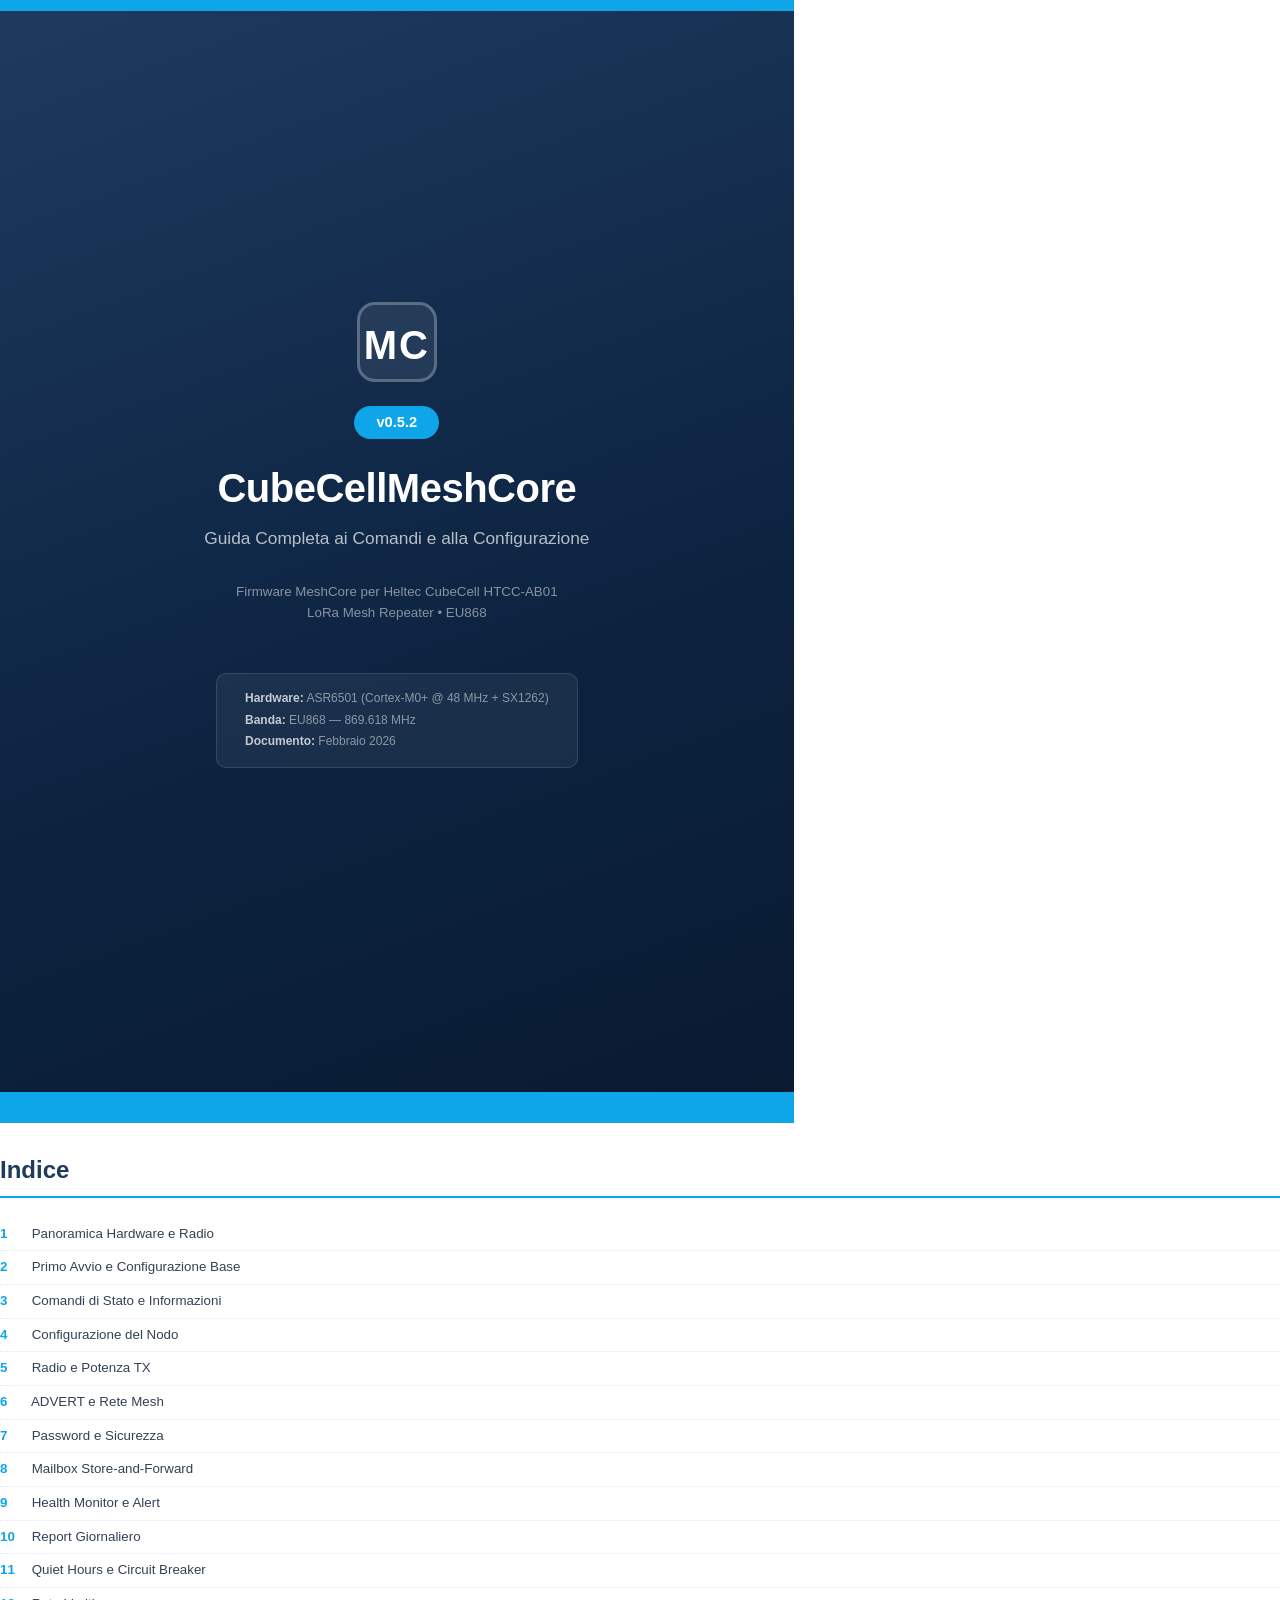
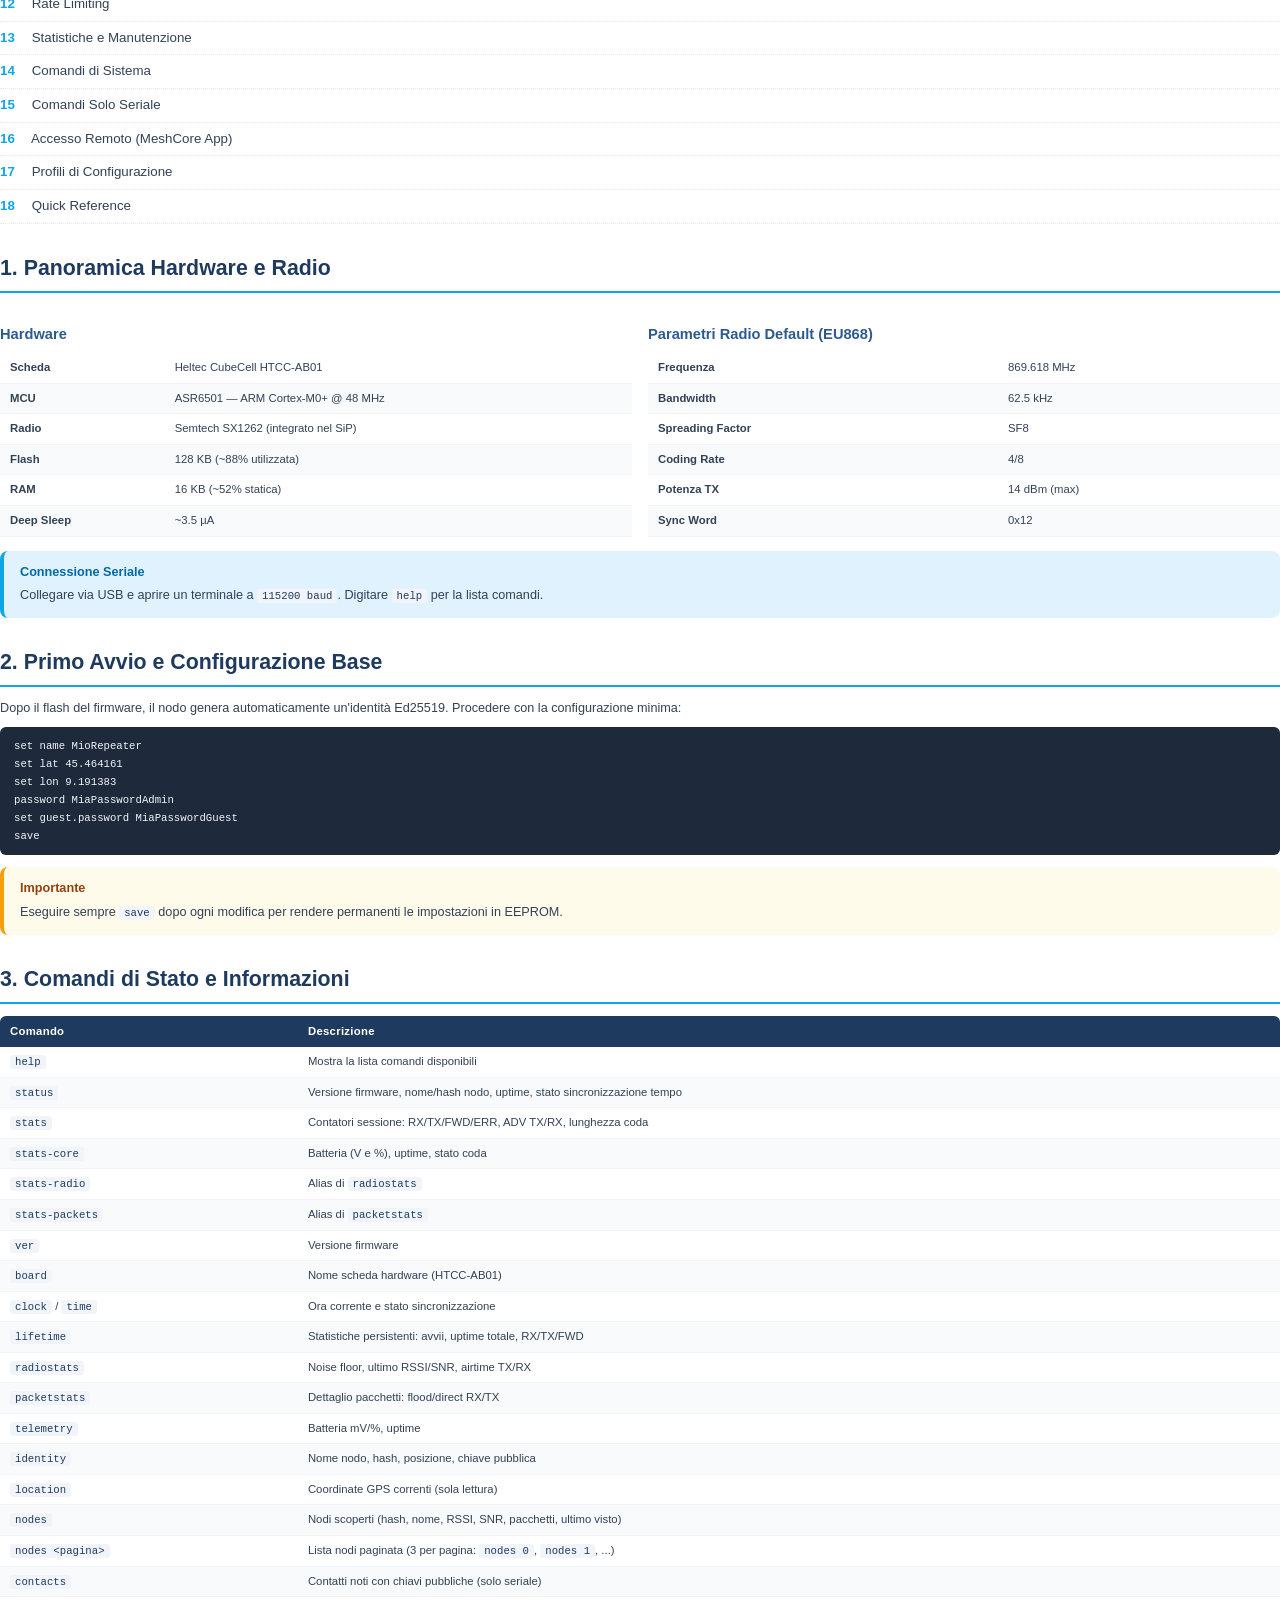
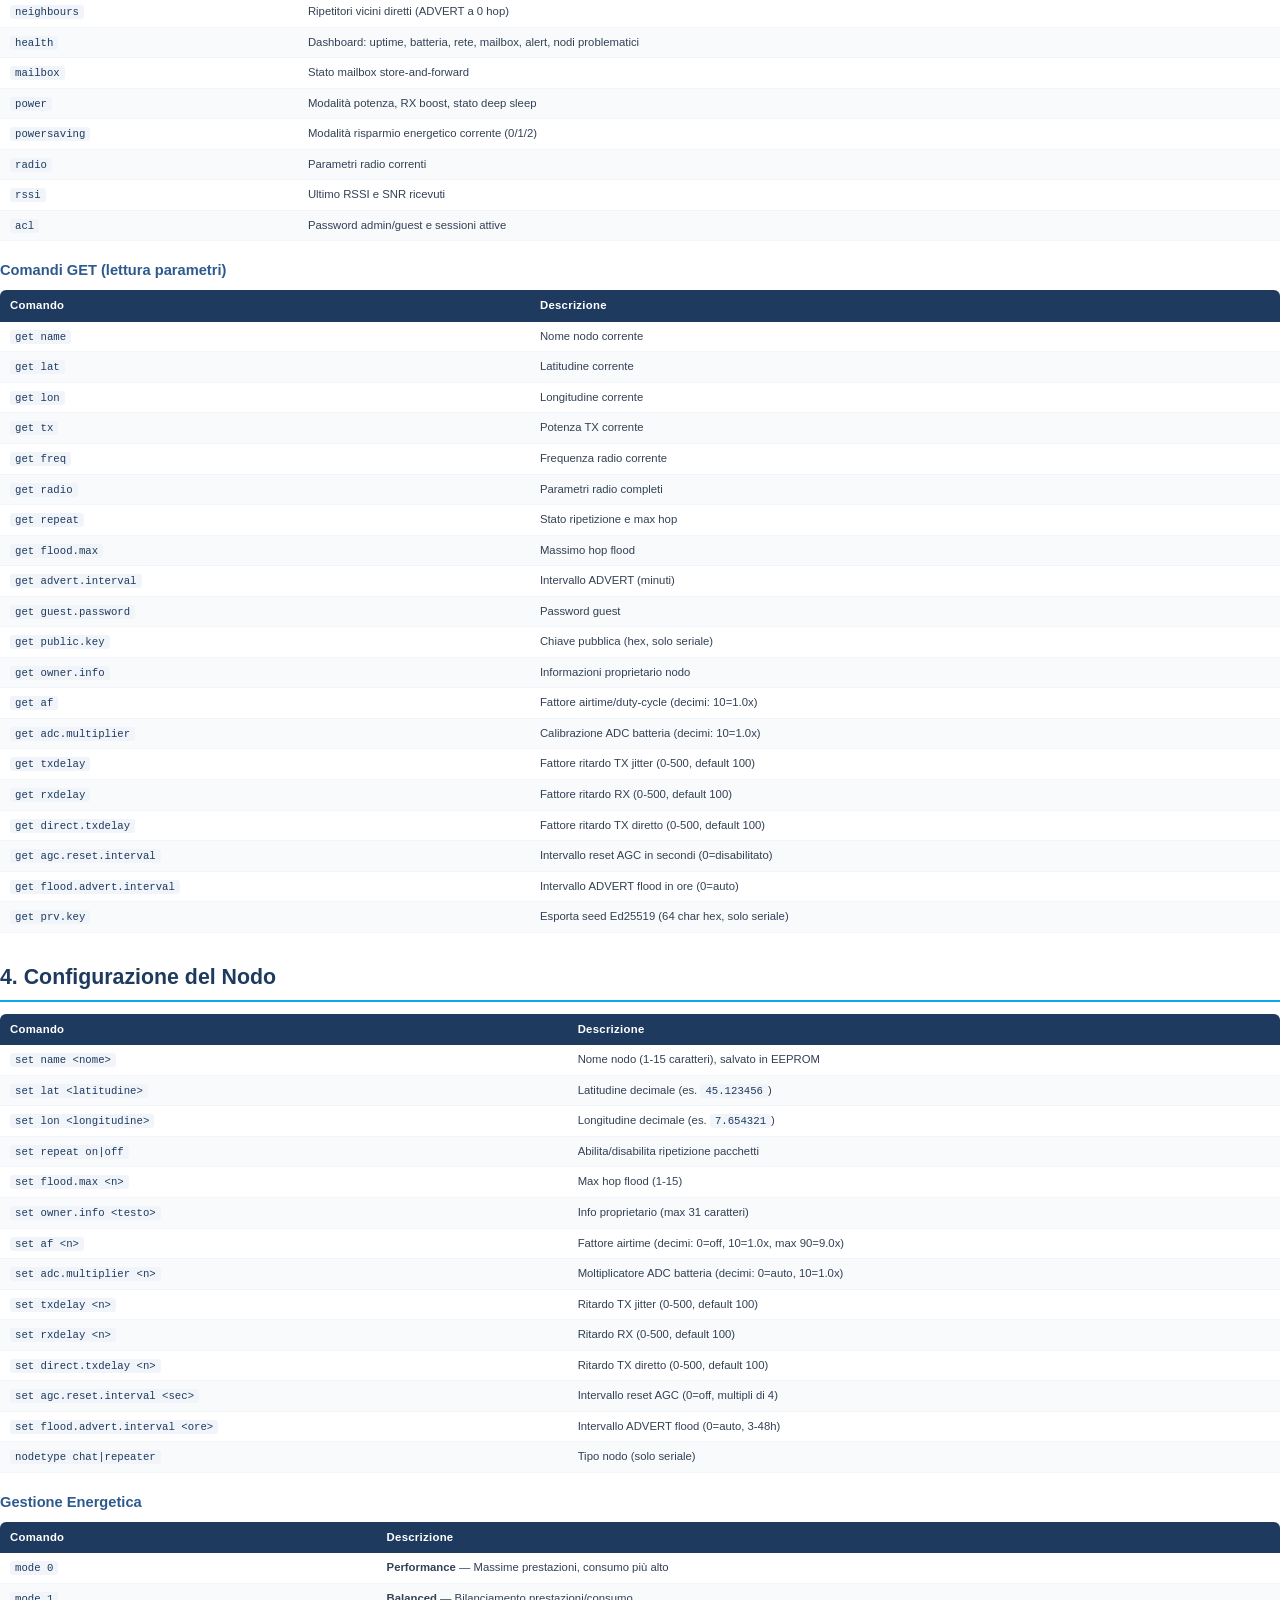
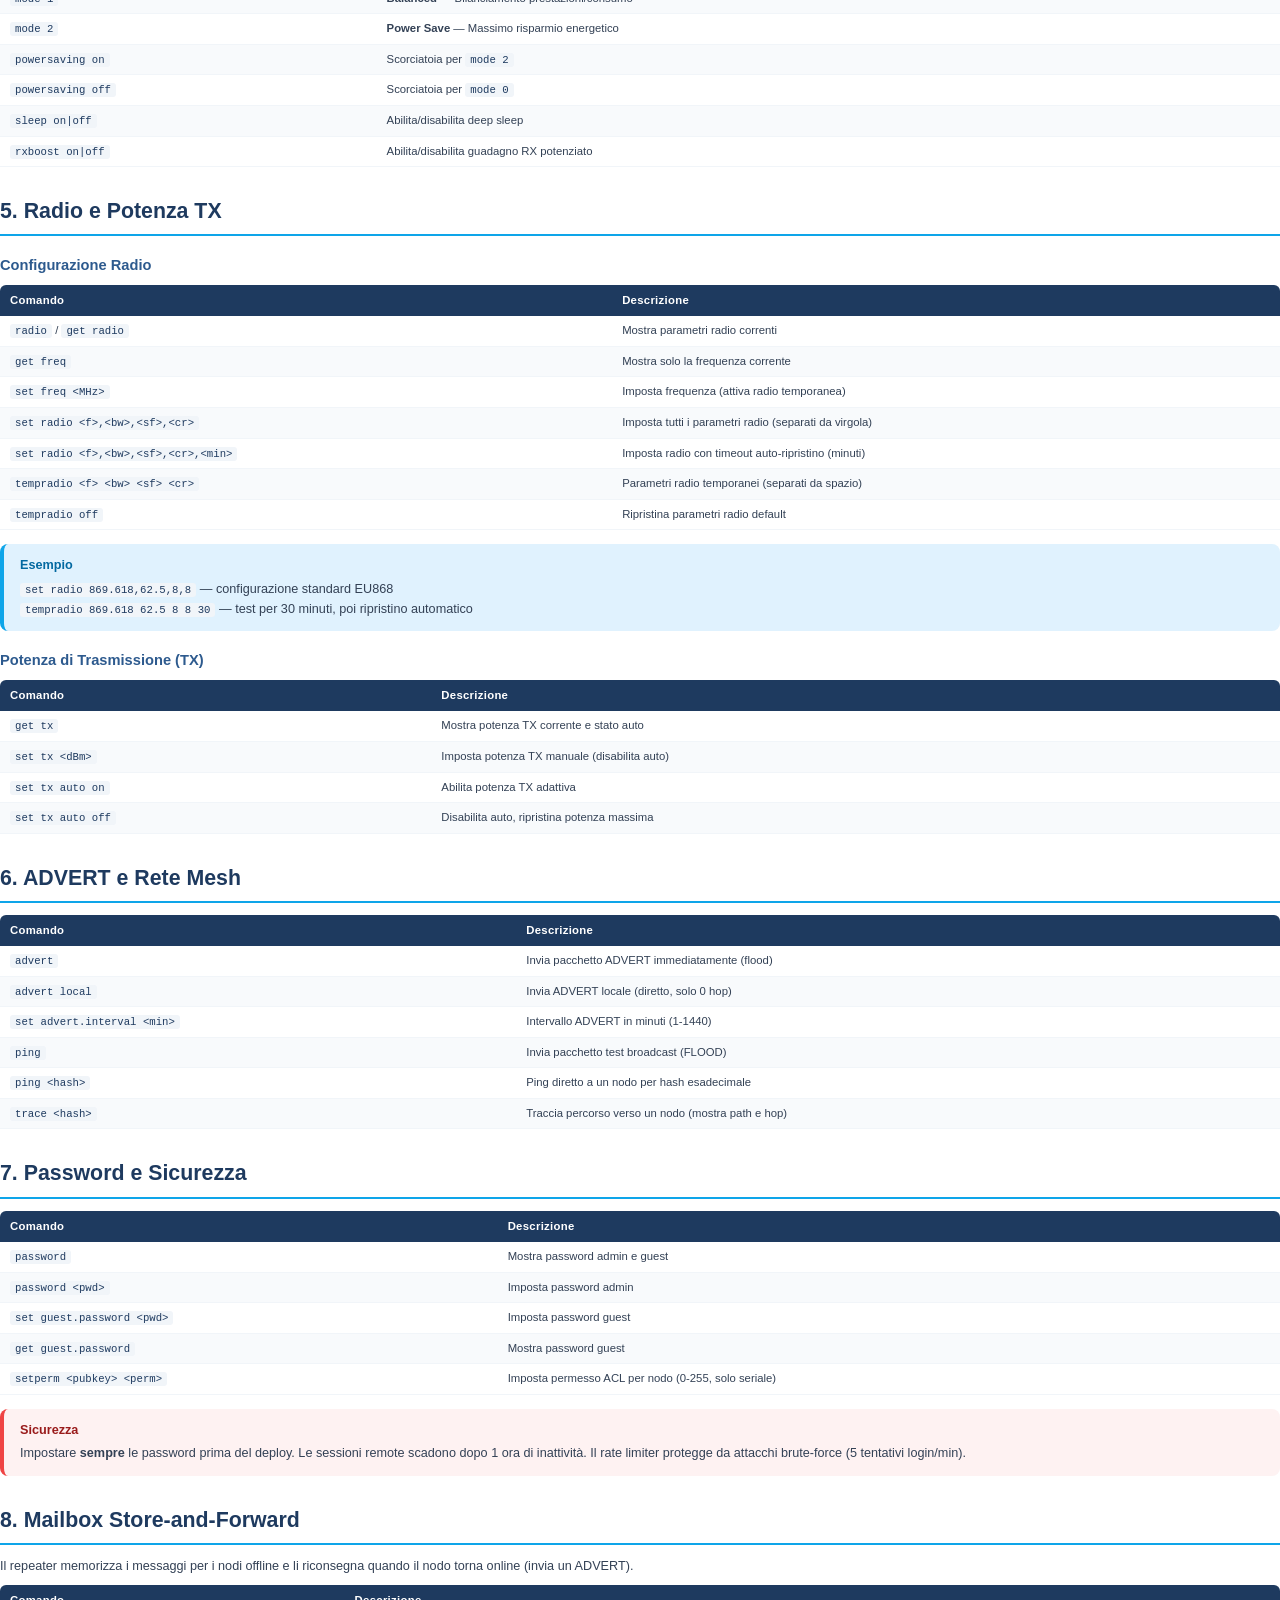
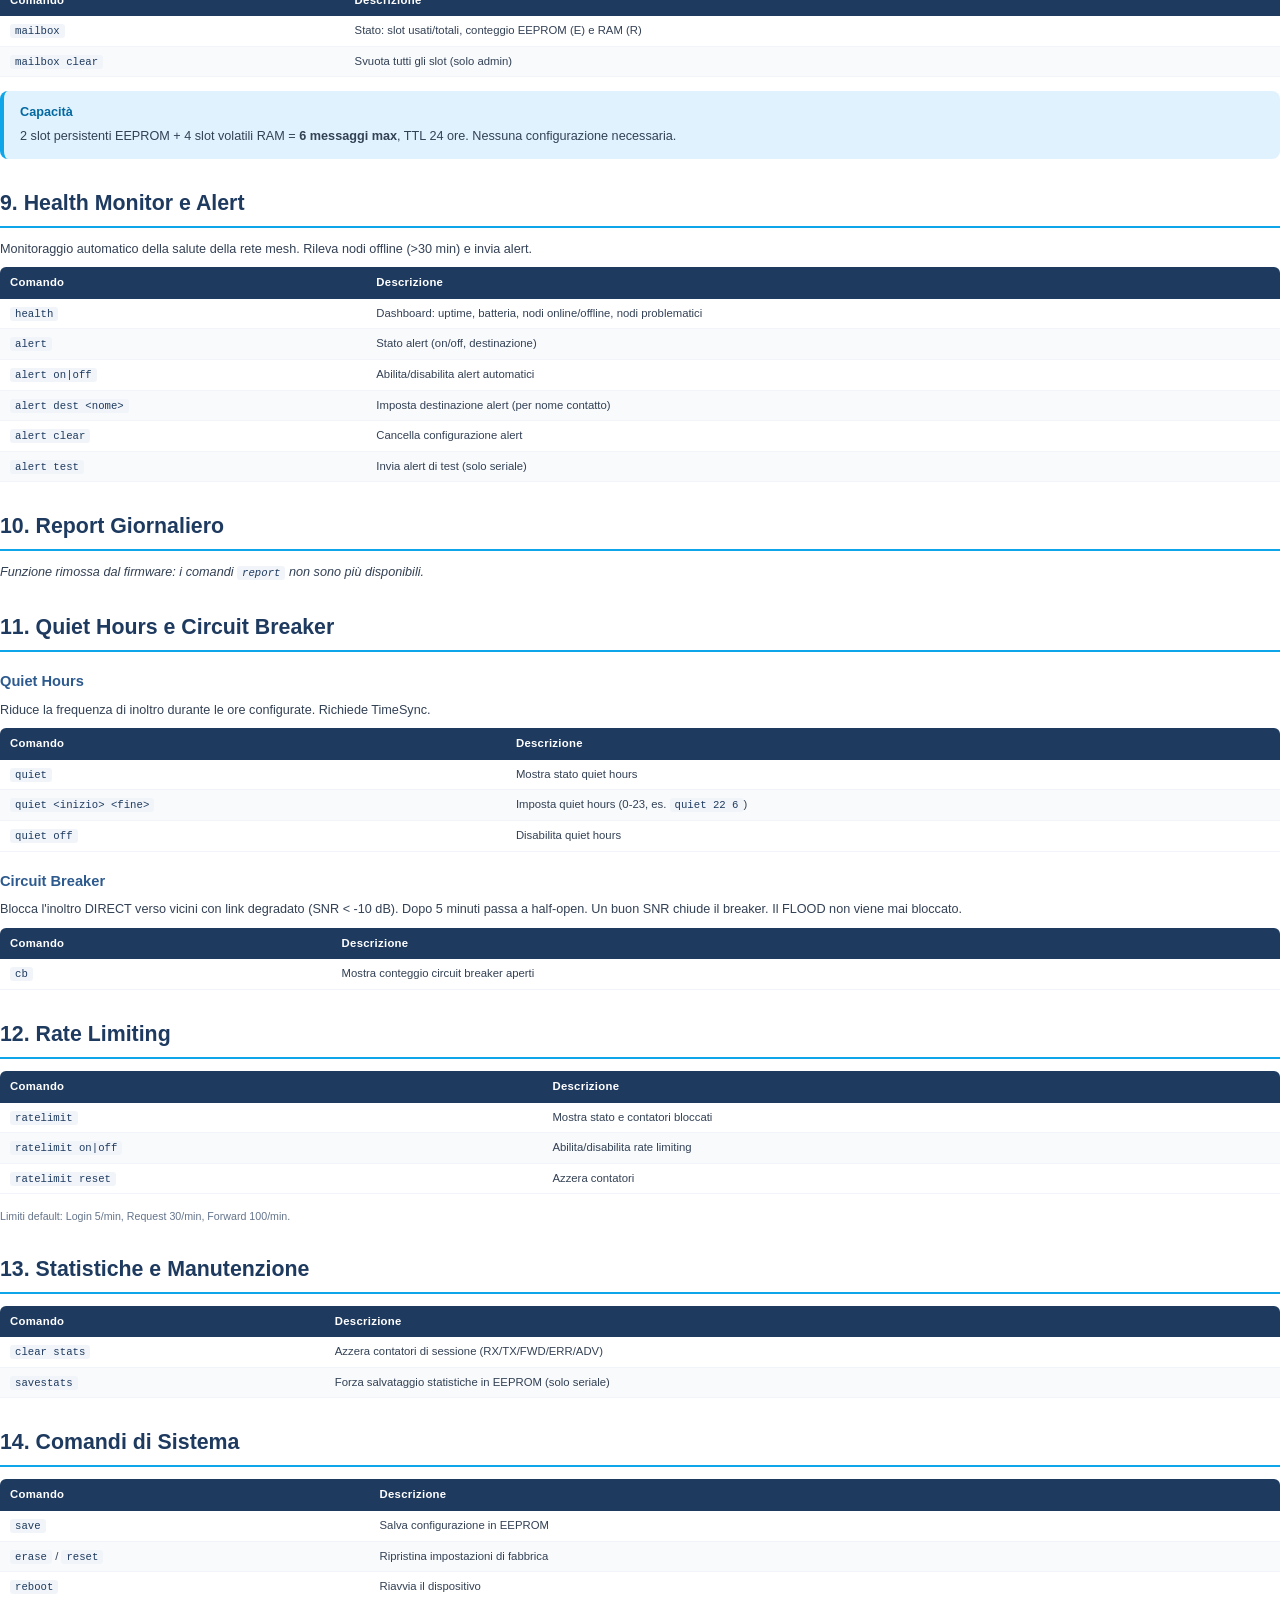
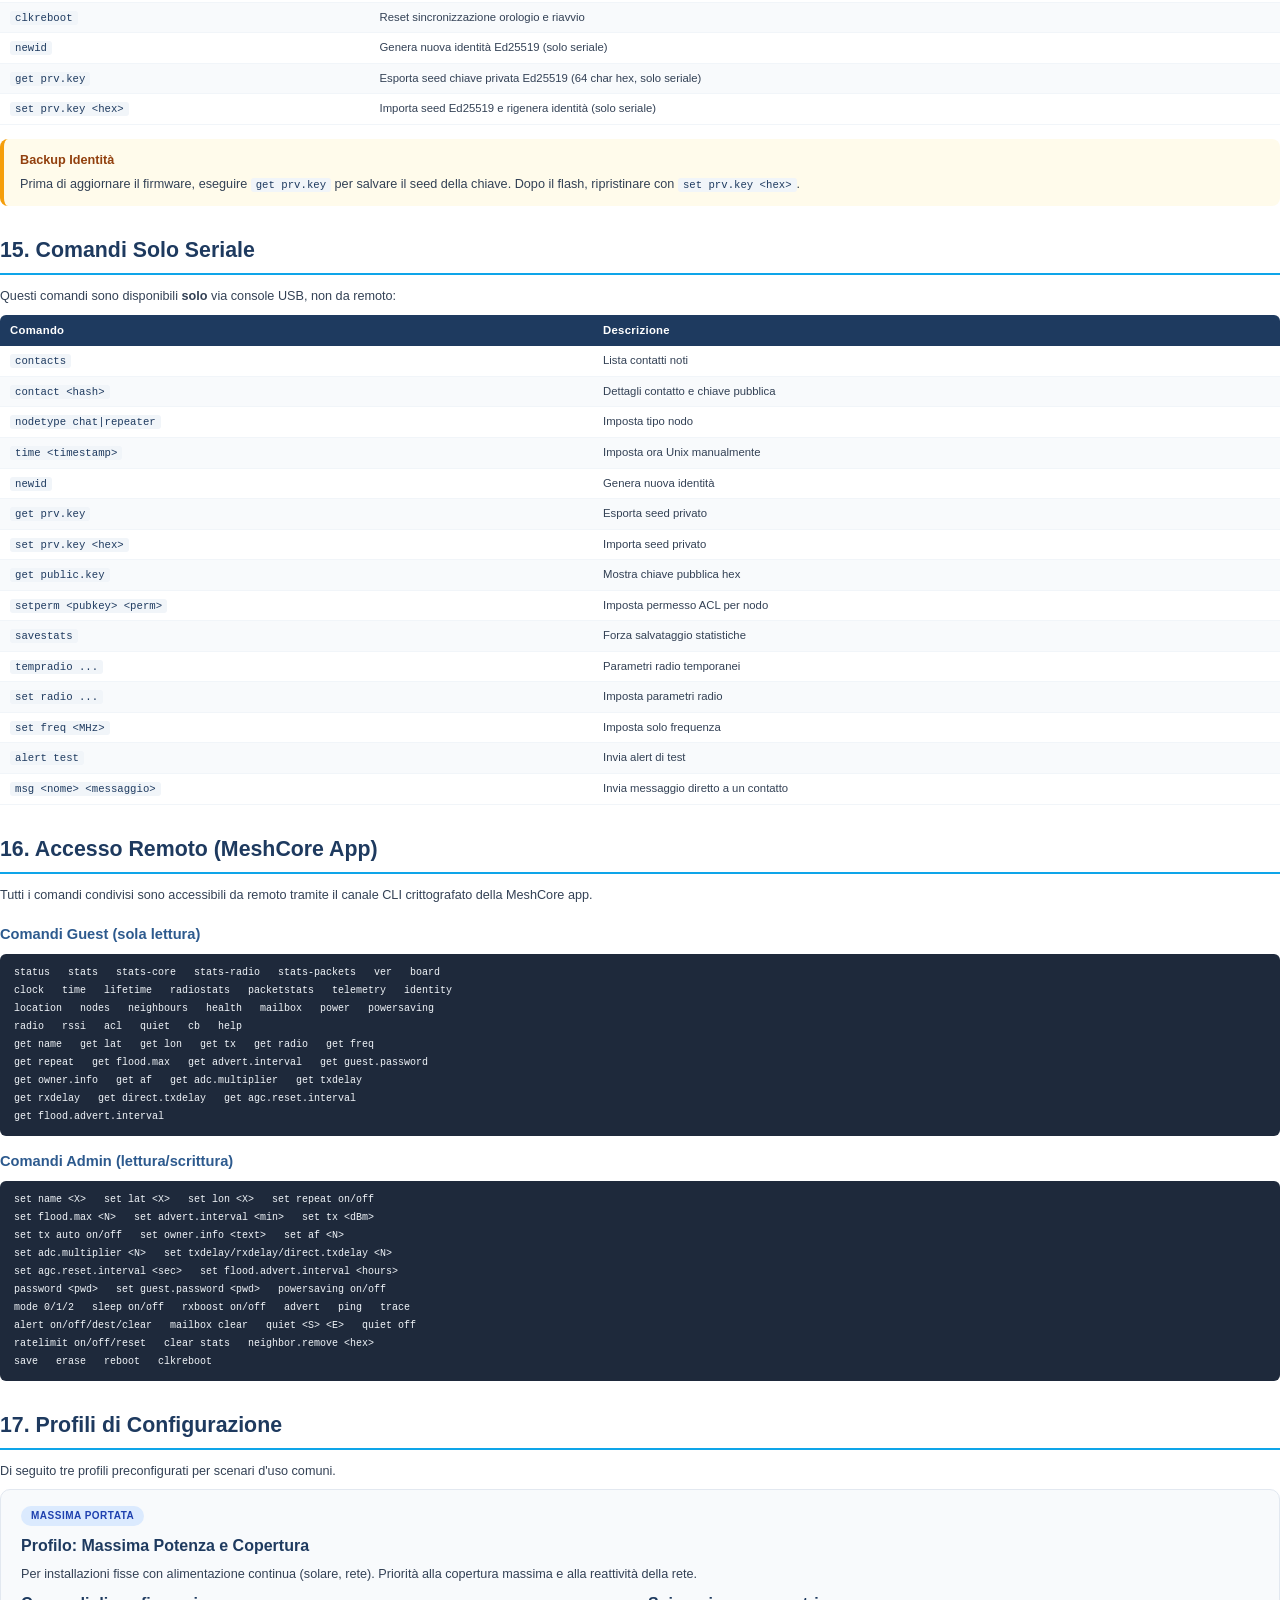
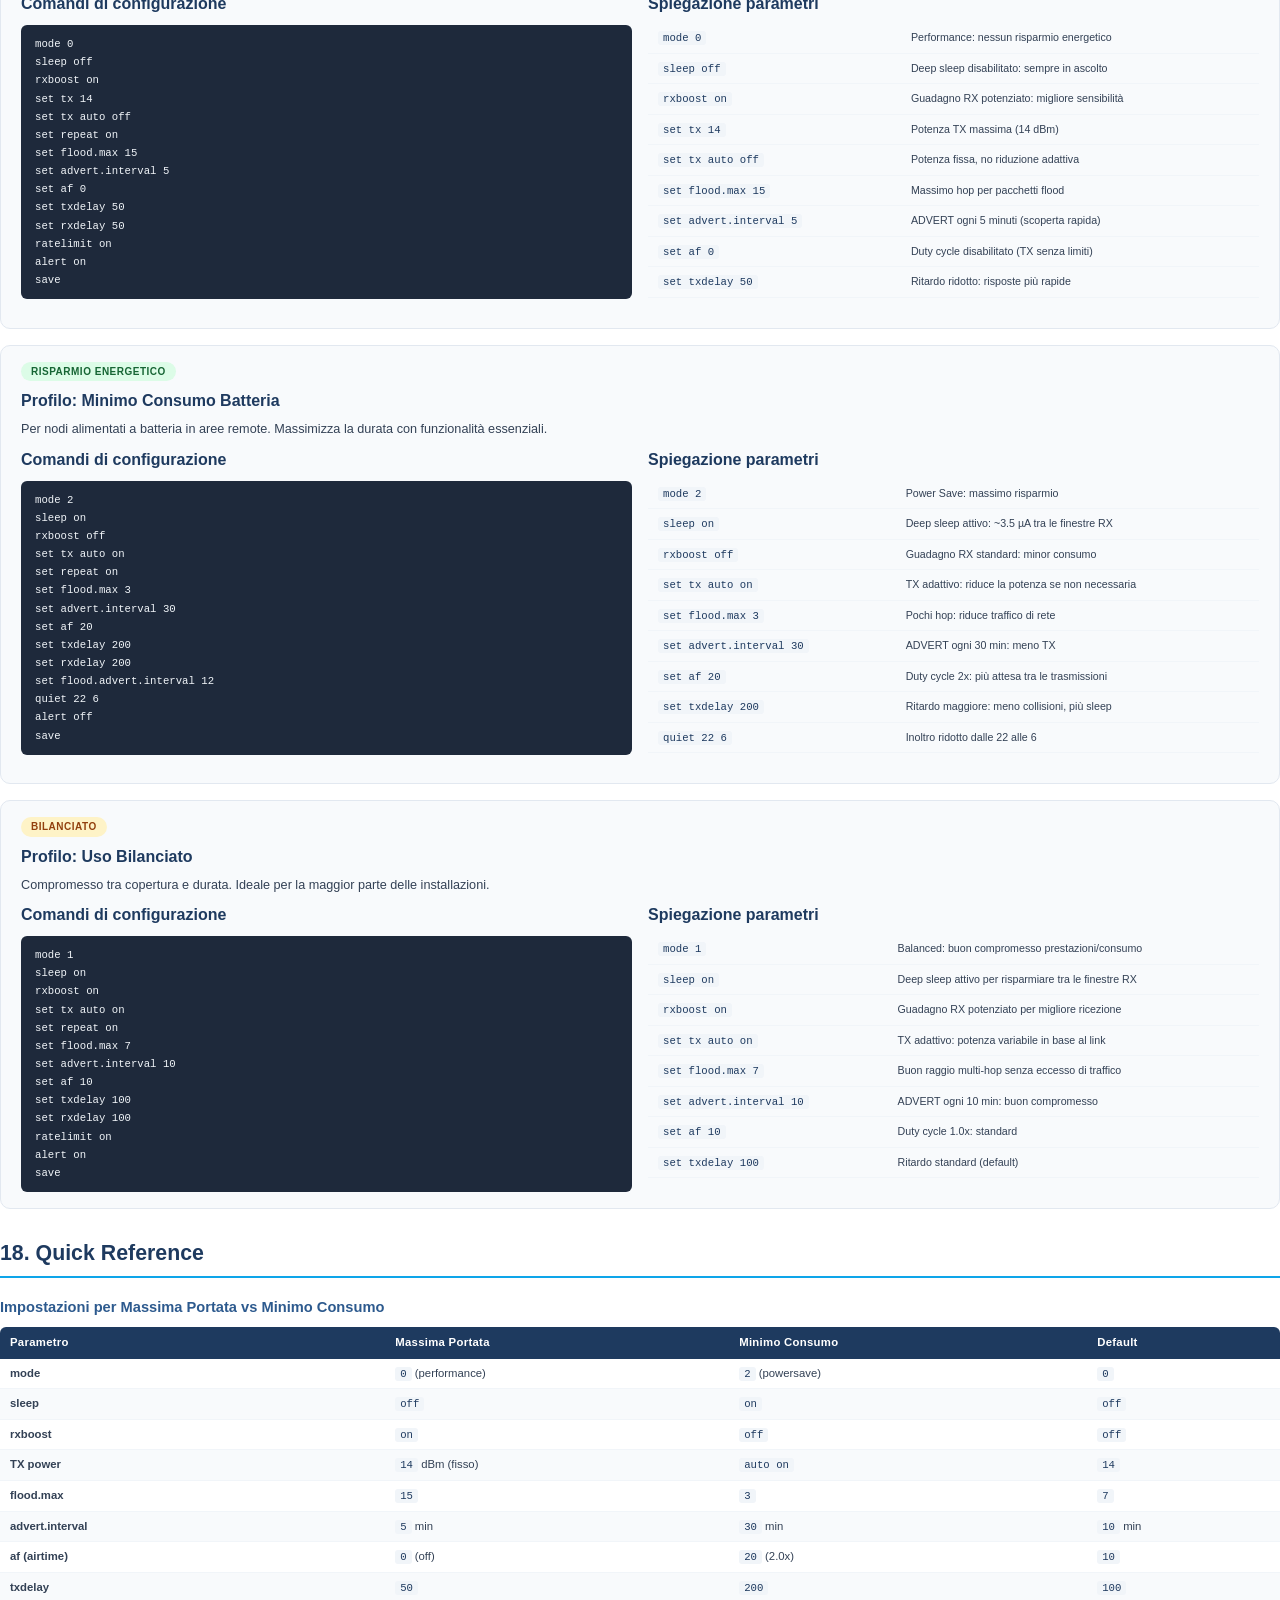
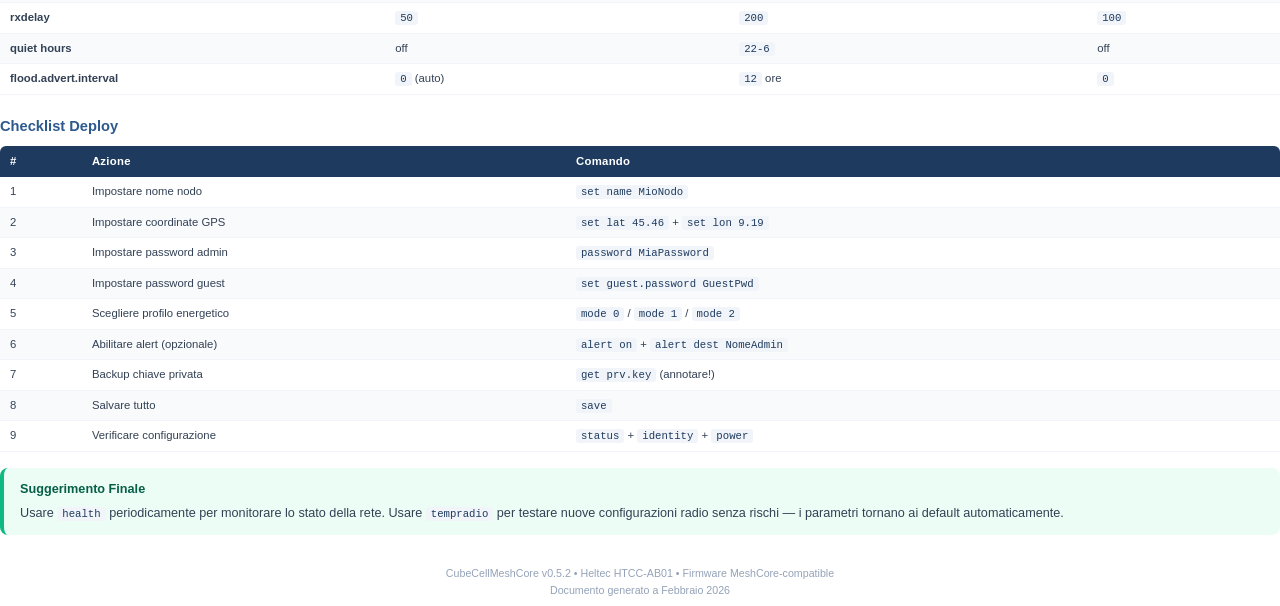
==== commit 64939b59: "Fix EEPROM overlap between mailbox and region map; restore MeshCore aliases EEPROM: - RegionMap was " ====
--- a/docs/CubeCellMeshCore_Guida_Comandi_IT.html
+++ b/docs/CubeCellMeshCore_Guida_Comandi_IT.html
@@ -614,7 +614,7 @@
 <table>
   <thead><tr><th>Comando</th><th>Descrizione</th></tr></thead>
   <tbody>
-    <tr><td><code>set tx</code></td><td>Mostra potenza TX corrente e stato auto</td></tr>
+    <tr><td><code>get tx</code></td><td>Mostra potenza TX corrente e stato auto</td></tr>
     <tr><td><code>set tx &lt;dBm&gt;</code></td><td>Imposta potenza TX manuale (disabilita auto)</td></tr>
     <tr><td><code>set tx auto on</code></td><td>Abilita potenza TX adattiva</td></tr>
     <tr><td><code>set tx auto off</code></td><td>Disabilita auto, ripristina potenza massima</td></tr>
@@ -865,7 +865,7 @@
           <tr><td><code>set flood.max 15</code></td><td>Massimo hop per pacchetti flood</td></tr>
           <tr><td><code>set advert.interval 5</code></td><td>ADVERT ogni 5 minuti (scoperta rapida)</td></tr>
           <tr><td><code>set af 0</code></td><td>Duty cycle disabilitato (TX senza limiti)</td></tr>
-          <tr><td><code>txdelay 50</code></td><td>Ritardo ridotto: risposte pi&ugrave; rapide</td></tr>
+          <tr><td><code>set txdelay 50</code></td><td>Ritardo ridotto: risposte pi&ugrave; rapide</td></tr>
         </tbody>
       </table>
     </div>
@@ -909,7 +909,7 @@
           <tr><td><code>set flood.max 3</code></td><td>Pochi hop: riduce traffico di rete</td></tr>
           <tr><td><code>set advert.interval 30</code></td><td>ADVERT ogni 30 min: meno TX</td></tr>
           <tr><td><code>set af 20</code></td><td>Duty cycle 2x: pi&ugrave; attesa tra le trasmissioni</td></tr>
-          <tr><td><code>txdelay 200</code></td><td>Ritardo maggiore: meno collisioni, pi&ugrave; sleep</td></tr>
+          <tr><td><code>set txdelay 200</code></td><td>Ritardo maggiore: meno collisioni, pi&ugrave; sleep</td></tr>
           <tr><td><code>quiet 22 6</code></td><td>Inoltro ridotto dalle 22 alle 6</td></tr>
         </tbody>
       </table>
@@ -953,7 +953,7 @@
           <tr><td><code>set flood.max 7</code></td><td>Buon raggio multi-hop senza eccesso di traffico</td></tr>
           <tr><td><code>set advert.interval 10</code></td><td>ADVERT ogni 10 min: buon compromesso</td></tr>
           <tr><td><code>set af 10</code></td><td>Duty cycle 1.0x: standard</td></tr>
-          <tr><td><code>txdelay 100</code></td><td>Ritardo standard (default)</td></tr>
+          <tr><td><code>set txdelay 100</code></td><td>Ritardo standard (default)</td></tr>
         </tbody>
       </table>
     </div>
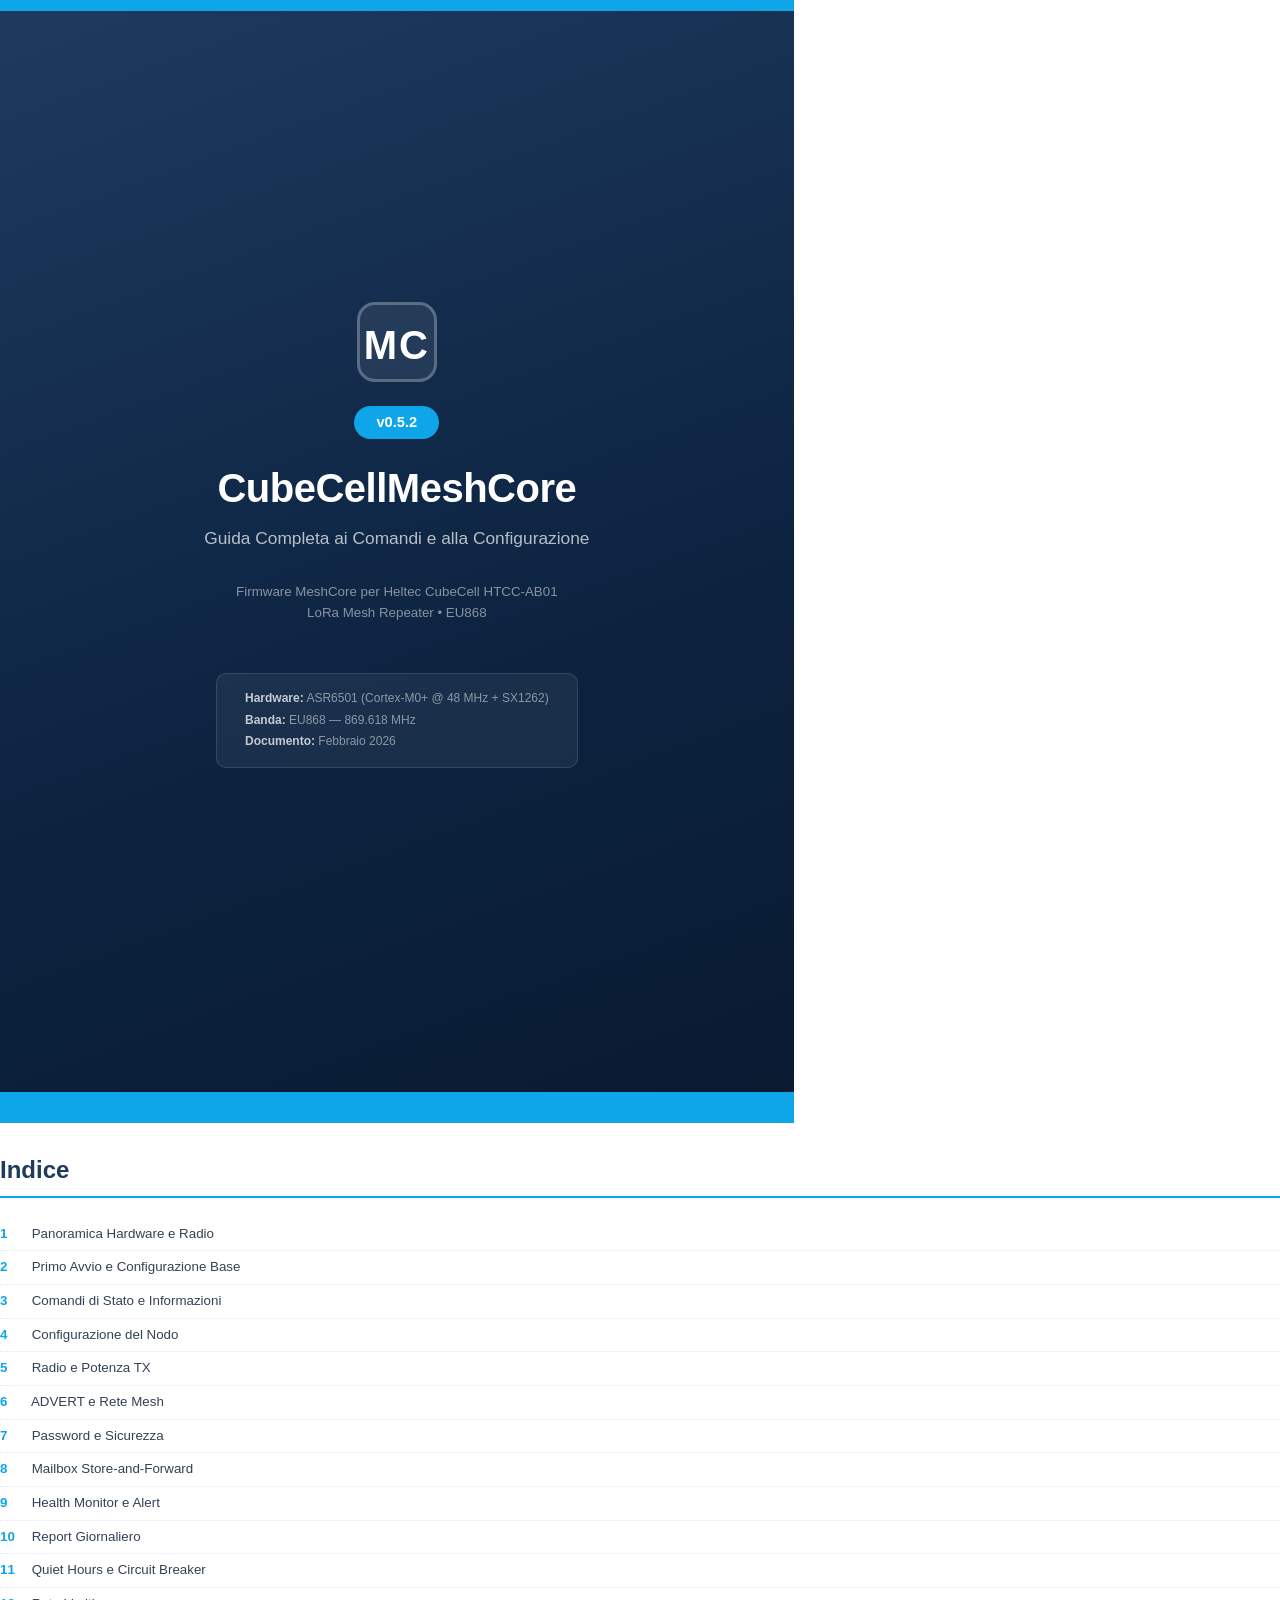
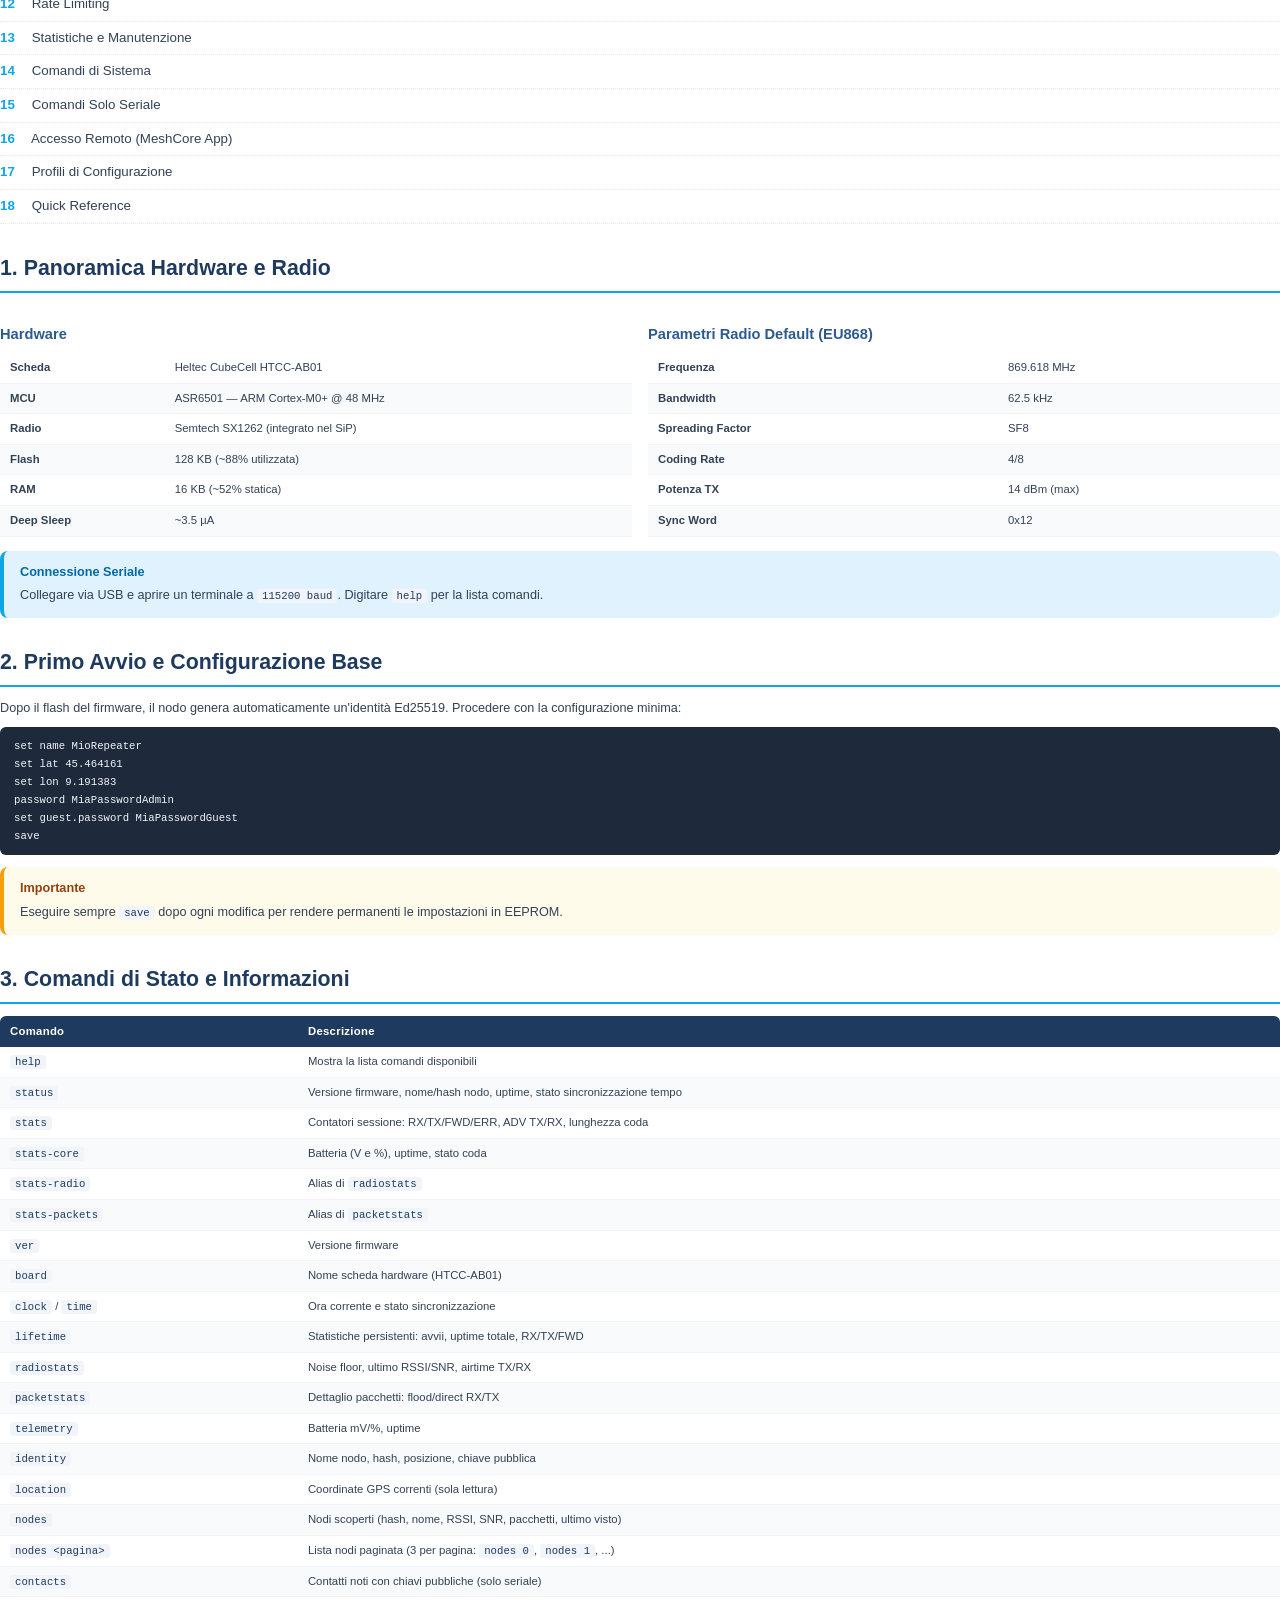
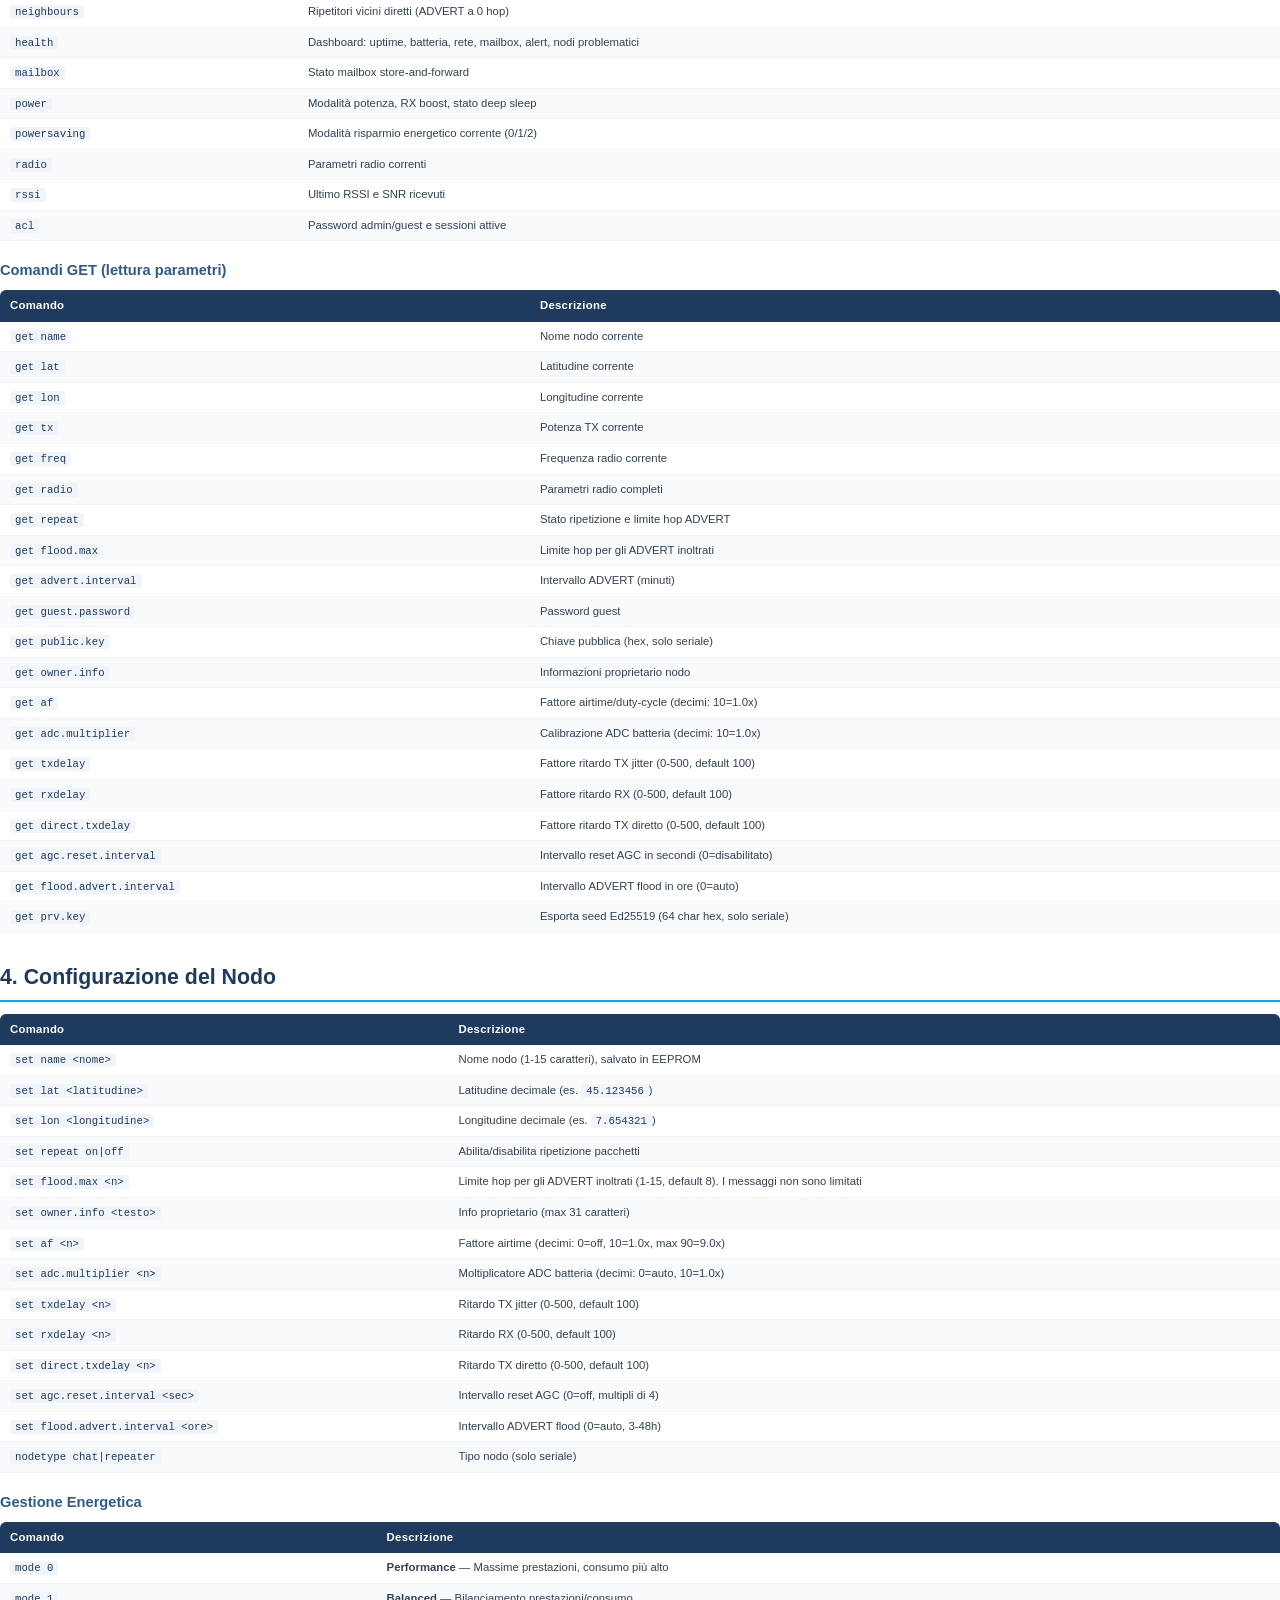
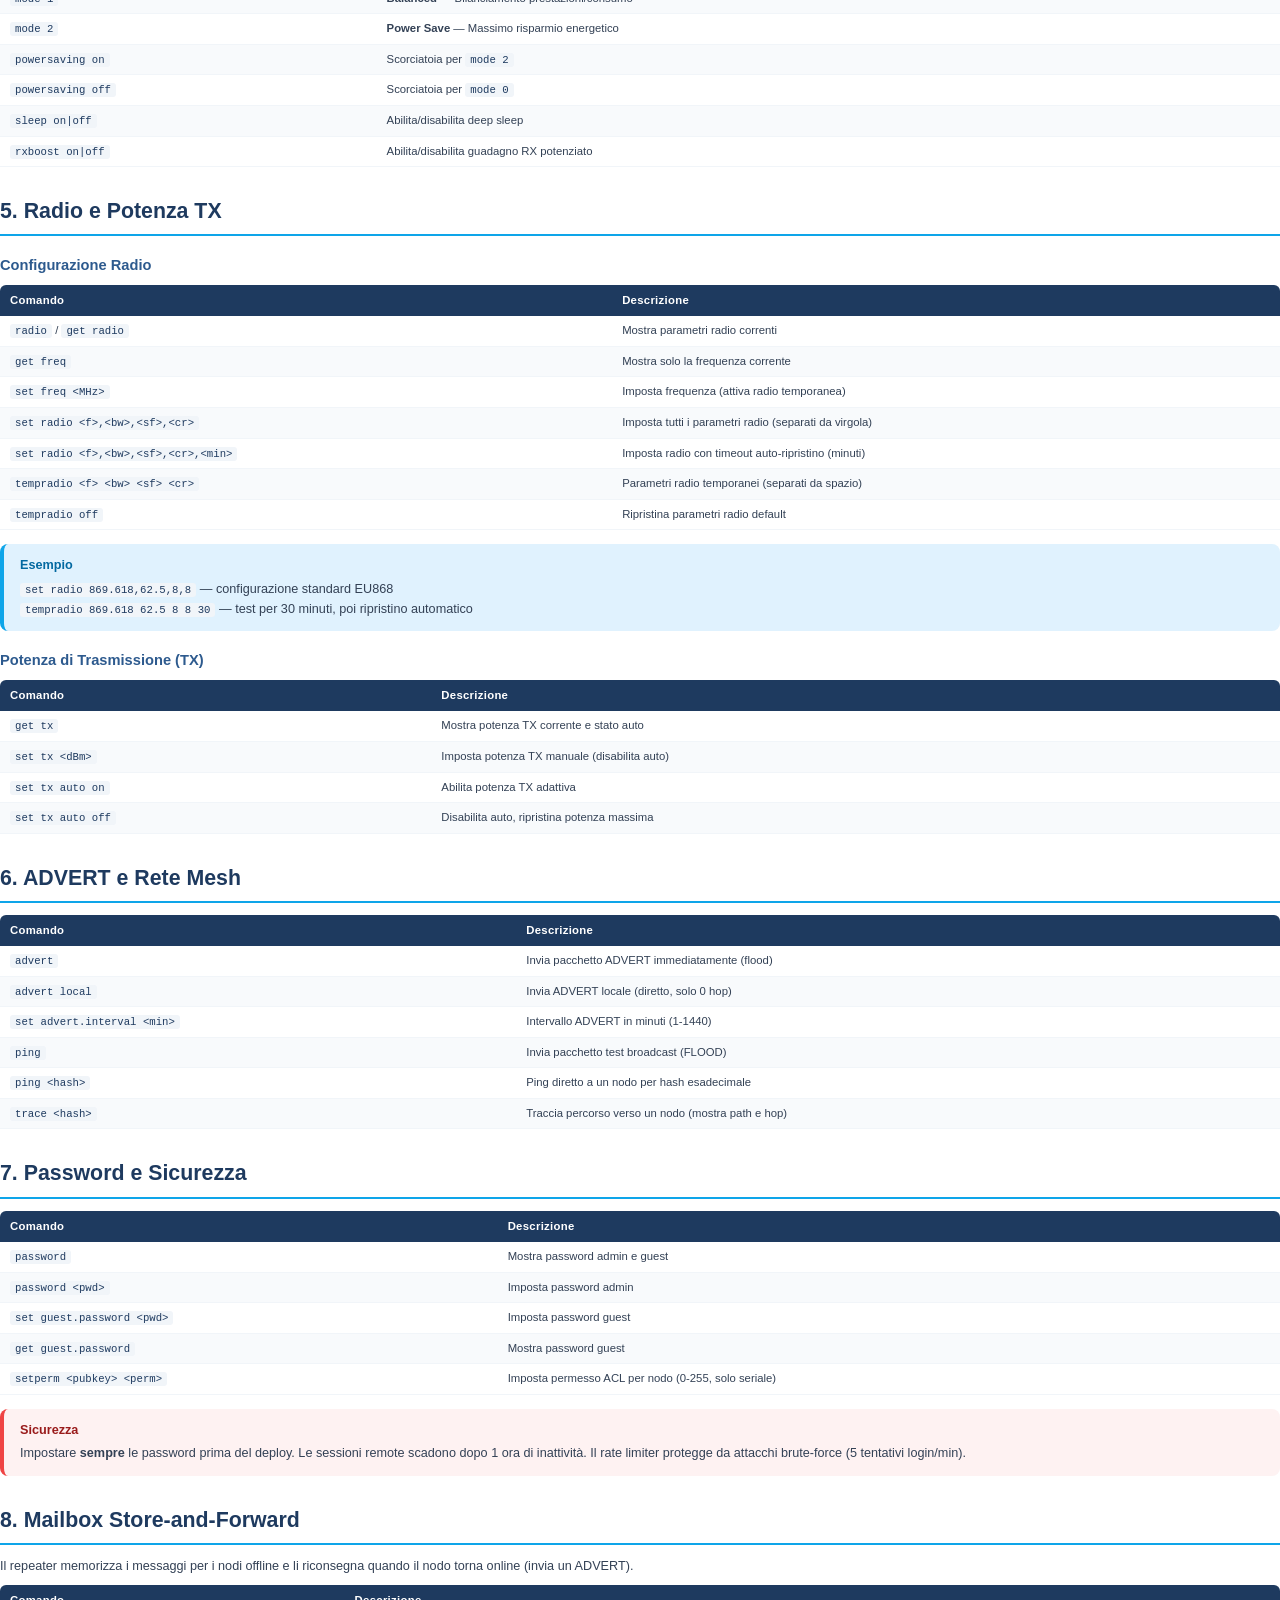
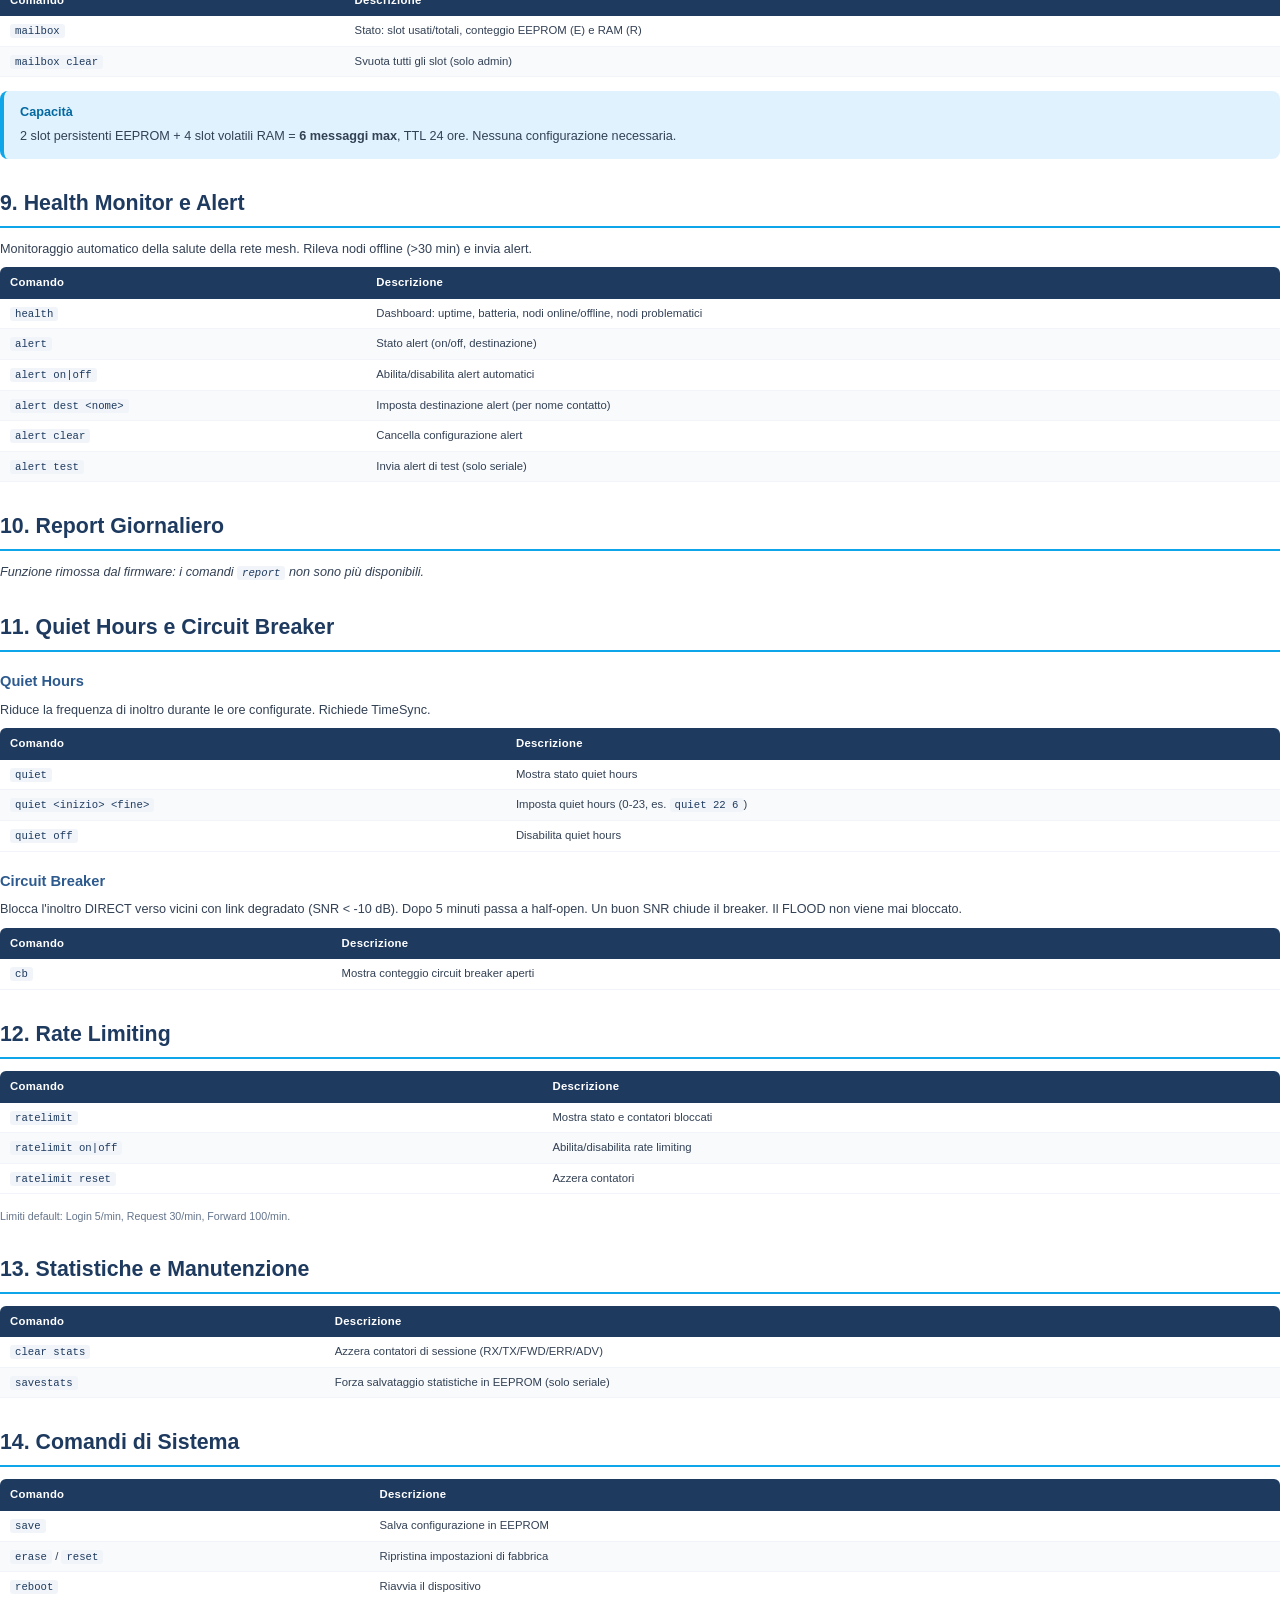
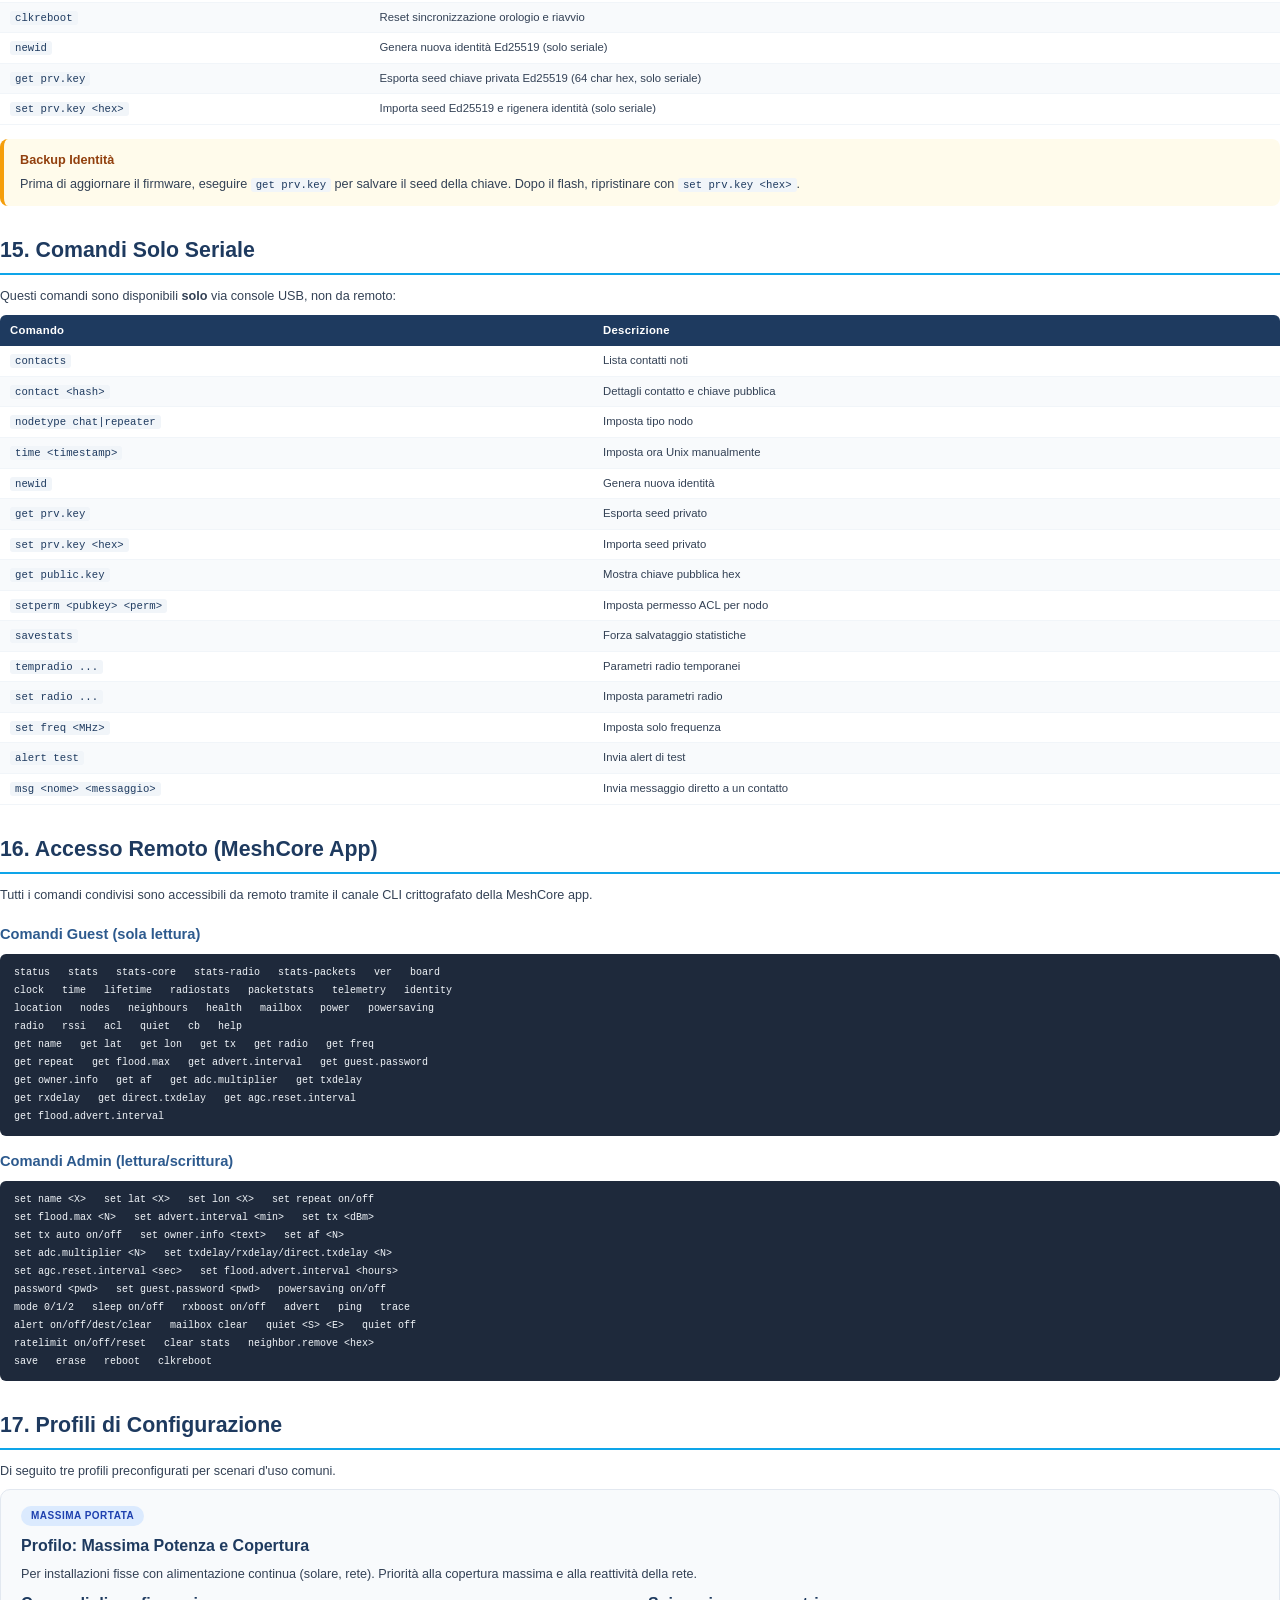
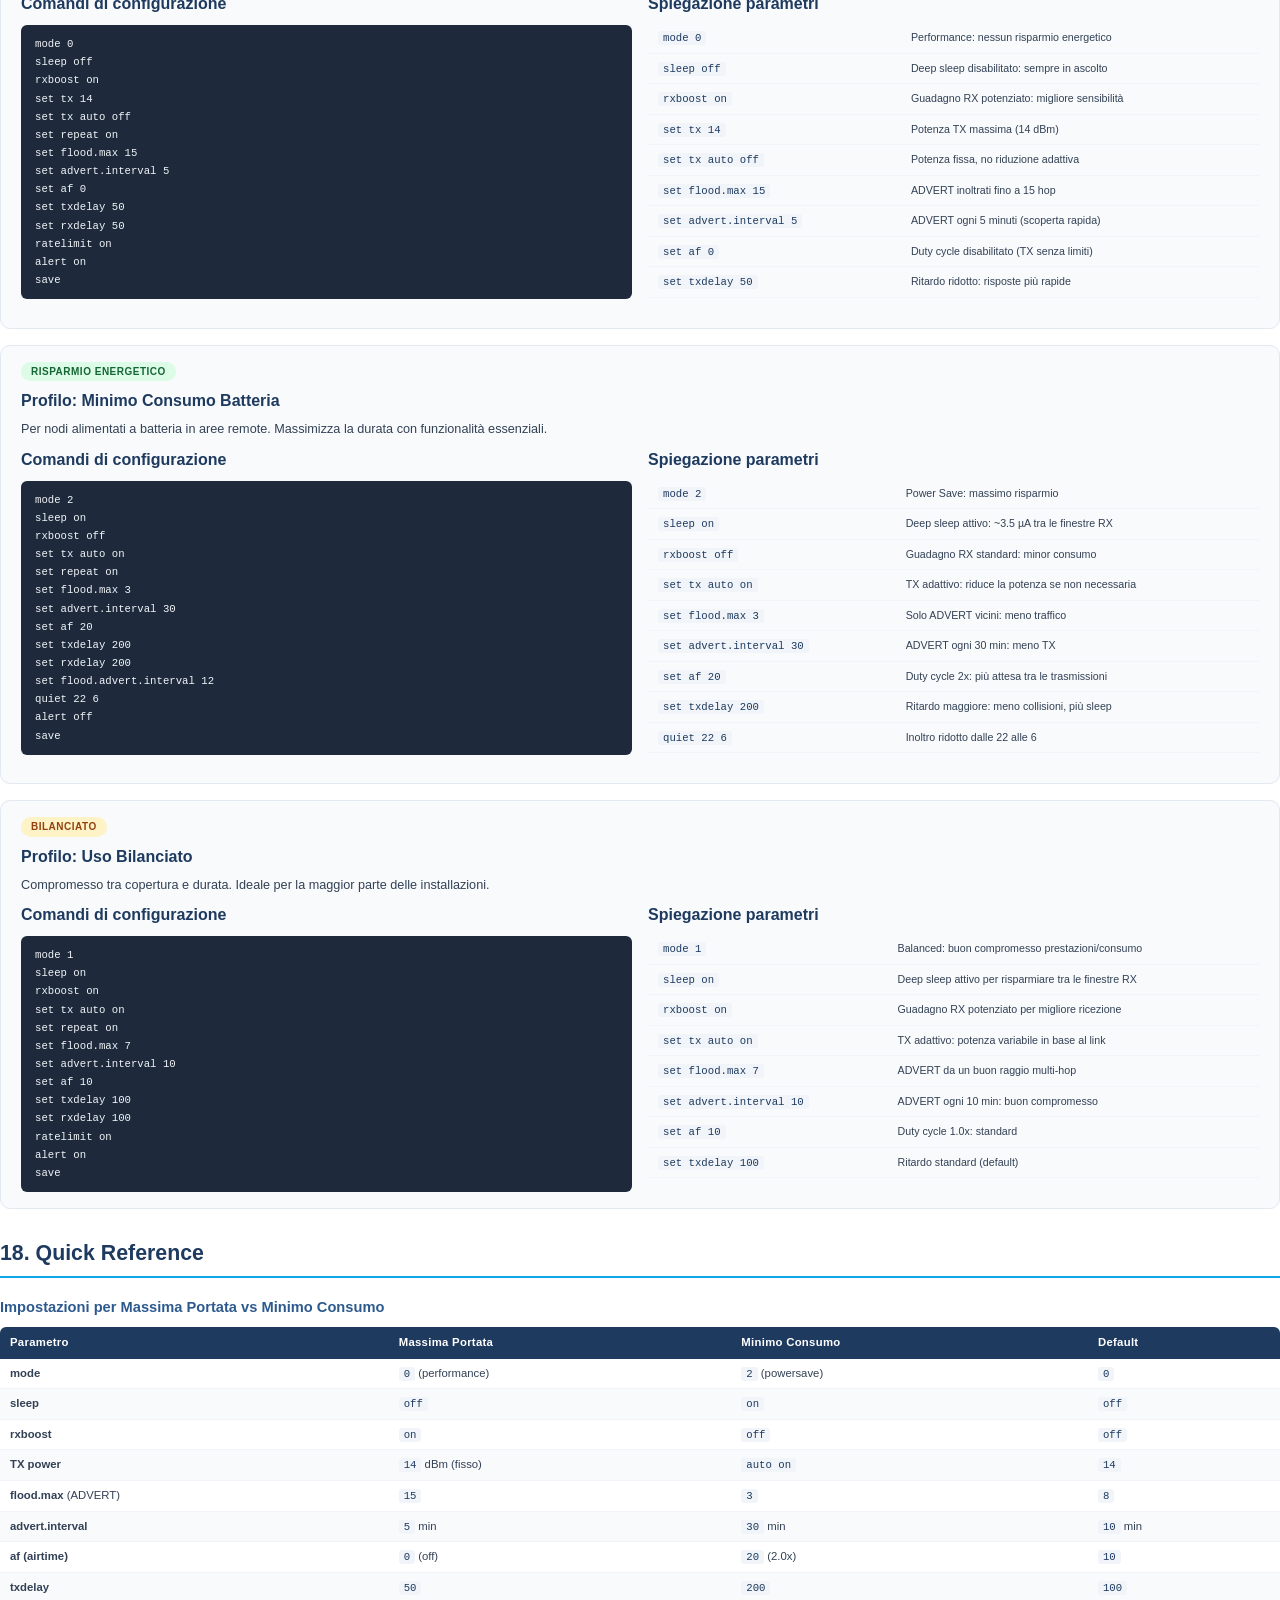
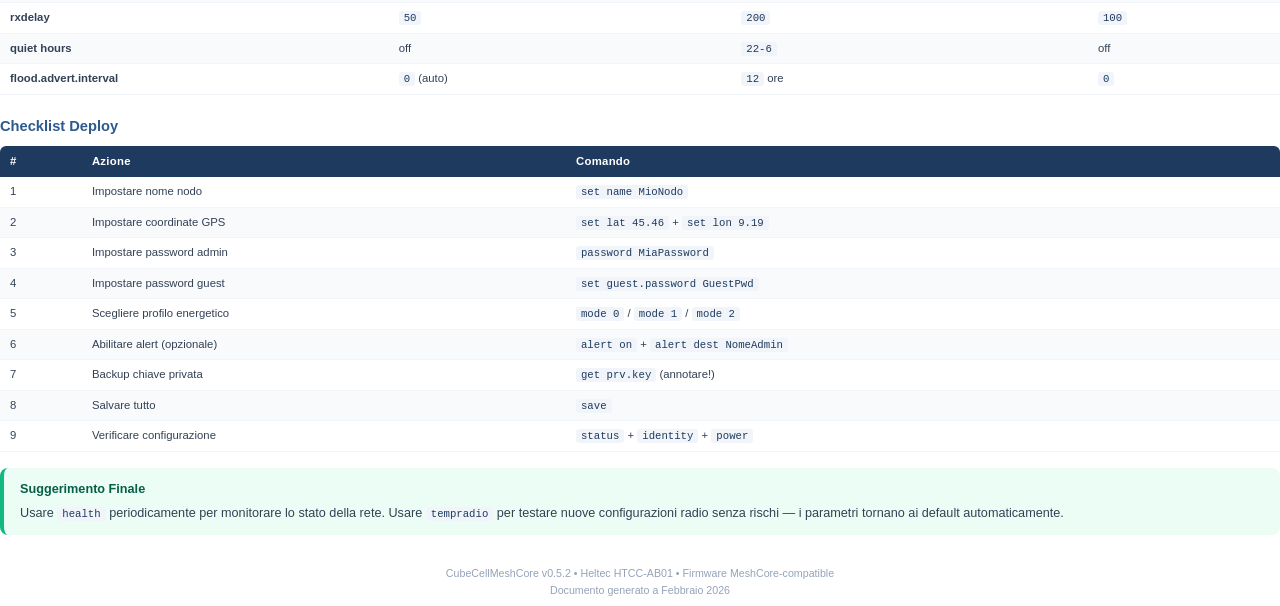
==== commit f26c12ae: "Apply flood.max to ADVERT floods (was never enforced) Like MeshCore's flood_max_advert (default 8): " ====
--- a/docs/CubeCellMeshCore_Guida_Comandi_IT.html
+++ b/docs/CubeCellMeshCore_Guida_Comandi_IT.html
@@ -533,8 +533,8 @@
     <tr><td><code>get tx</code></td><td>Potenza TX corrente</td></tr>
     <tr><td><code>get freq</code></td><td>Frequenza radio corrente</td></tr>
     <tr><td><code>get radio</code></td><td>Parametri radio completi</td></tr>
-    <tr><td><code>get repeat</code></td><td>Stato ripetizione e max hop</td></tr>
-    <tr><td><code>get flood.max</code></td><td>Massimo hop flood</td></tr>
+    <tr><td><code>get repeat</code></td><td>Stato ripetizione e limite hop ADVERT</td></tr>
+    <tr><td><code>get flood.max</code></td><td>Limite hop per gli ADVERT inoltrati</td></tr>
     <tr><td><code>get advert.interval</code></td><td>Intervallo ADVERT (minuti)</td></tr>
     <tr><td><code>get guest.password</code></td><td>Password guest</td></tr>
     <tr><td><code>get public.key</code></td><td>Chiave pubblica (hex, solo seriale)</td></tr>
@@ -560,7 +560,7 @@
     <tr><td><code>set lat &lt;latitudine&gt;</code></td><td>Latitudine decimale (es. <code>45.123456</code>)</td></tr>
     <tr><td><code>set lon &lt;longitudine&gt;</code></td><td>Longitudine decimale (es. <code>7.654321</code>)</td></tr>
     <tr><td><code>set repeat on|off</code></td><td>Abilita/disabilita ripetizione pacchetti</td></tr>
-    <tr><td><code>set flood.max &lt;n&gt;</code></td><td>Max hop flood (1-15)</td></tr>
+    <tr><td><code>set flood.max &lt;n&gt;</code></td><td>Limite hop per gli ADVERT inoltrati (1-15, default 8). I messaggi non sono limitati</td></tr>
     <tr><td><code>set owner.info &lt;testo&gt;</code></td><td>Info proprietario (max 31 caratteri)</td></tr>
     <tr><td><code>set af &lt;n&gt;</code></td><td>Fattore airtime (decimi: 0=off, 10=1.0x, max 90=9.0x)</td></tr>
     <tr><td><code>set adc.multiplier &lt;n&gt;</code></td><td>Moltiplicatore ADC batteria (decimi: 0=auto, 10=1.0x)</td></tr>
@@ -862,7 +862,7 @@
           <tr><td><code>rxboost on</code></td><td>Guadagno RX potenziato: migliore sensibilit&agrave;</td></tr>
           <tr><td><code>set tx 14</code></td><td>Potenza TX massima (14 dBm)</td></tr>
           <tr><td><code>set tx auto off</code></td><td>Potenza fissa, no riduzione adattiva</td></tr>
-          <tr><td><code>set flood.max 15</code></td><td>Massimo hop per pacchetti flood</td></tr>
+          <tr><td><code>set flood.max 15</code></td><td>ADVERT inoltrati fino a 15 hop</td></tr>
           <tr><td><code>set advert.interval 5</code></td><td>ADVERT ogni 5 minuti (scoperta rapida)</td></tr>
           <tr><td><code>set af 0</code></td><td>Duty cycle disabilitato (TX senza limiti)</td></tr>
           <tr><td><code>set txdelay 50</code></td><td>Ritardo ridotto: risposte pi&ugrave; rapide</td></tr>
@@ -906,7 +906,7 @@
           <tr><td><code>sleep on</code></td><td>Deep sleep attivo: ~3.5 &micro;A tra le finestre RX</td></tr>
           <tr><td><code>rxboost off</code></td><td>Guadagno RX standard: minor consumo</td></tr>
           <tr><td><code>set tx auto on</code></td><td>TX adattivo: riduce la potenza se non necessaria</td></tr>
-          <tr><td><code>set flood.max 3</code></td><td>Pochi hop: riduce traffico di rete</td></tr>
+          <tr><td><code>set flood.max 3</code></td><td>Solo ADVERT vicini: meno traffico</td></tr>
           <tr><td><code>set advert.interval 30</code></td><td>ADVERT ogni 30 min: meno TX</td></tr>
           <tr><td><code>set af 20</code></td><td>Duty cycle 2x: pi&ugrave; attesa tra le trasmissioni</td></tr>
           <tr><td><code>set txdelay 200</code></td><td>Ritardo maggiore: meno collisioni, pi&ugrave; sleep</td></tr>
@@ -950,7 +950,7 @@
           <tr><td><code>sleep on</code></td><td>Deep sleep attivo per risparmiare tra le finestre RX</td></tr>
           <tr><td><code>rxboost on</code></td><td>Guadagno RX potenziato per migliore ricezione</td></tr>
           <tr><td><code>set tx auto on</code></td><td>TX adattivo: potenza variabile in base al link</td></tr>
-          <tr><td><code>set flood.max 7</code></td><td>Buon raggio multi-hop senza eccesso di traffico</td></tr>
+          <tr><td><code>set flood.max 7</code></td><td>ADVERT da un buon raggio multi-hop</td></tr>
           <tr><td><code>set advert.interval 10</code></td><td>ADVERT ogni 10 min: buon compromesso</td></tr>
           <tr><td><code>set af 10</code></td><td>Duty cycle 1.0x: standard</td></tr>
           <tr><td><code>set txdelay 100</code></td><td>Ritardo standard (default)</td></tr>
@@ -979,7 +979,7 @@
     <tr><td><strong>sleep</strong></td><td><code>off</code></td><td><code>on</code></td><td><code>off</code></td></tr>
     <tr><td><strong>rxboost</strong></td><td><code>on</code></td><td><code>off</code></td><td><code>off</code></td></tr>
     <tr><td><strong>TX power</strong></td><td><code>14</code> dBm (fisso)</td><td><code>auto on</code></td><td><code>14</code></td></tr>
-    <tr><td><strong>flood.max</strong></td><td><code>15</code></td><td><code>3</code></td><td><code>7</code></td></tr>
+    <tr><td><strong>flood.max</strong> (ADVERT)</td><td><code>15</code></td><td><code>3</code></td><td><code>8</code></td></tr>
     <tr><td><strong>advert.interval</strong></td><td><code>5</code> min</td><td><code>30</code> min</td><td><code>10</code> min</td></tr>
     <tr><td><strong>af (airtime)</strong></td><td><code>0</code> (off)</td><td><code>20</code> (2.0x)</td><td><code>10</code></td></tr>
     <tr><td><strong>txdelay</strong></td><td><code>50</code></td><td><code>200</code></td><td><code>100</code></td></tr>
